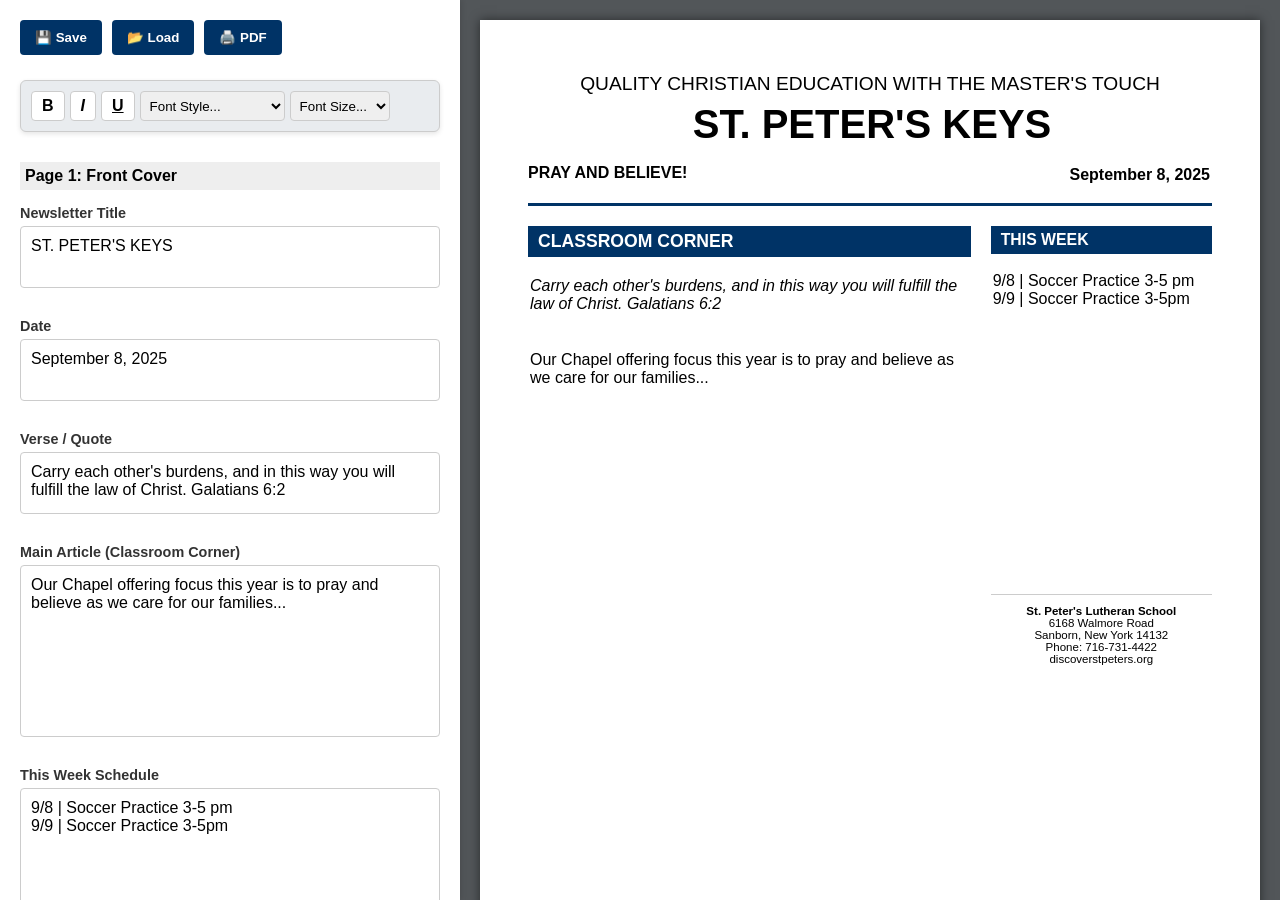
==== index.html @ 25ac0789 "Initial commit" ====
<!DOCTYPE html>
<html lang="en">
<head>
    <meta charset="UTF-8">
    <meta name="viewport" content="width=device-width, initial-scale=1.0">
    <title>St. Peter's Keys - Rich Text Editor</title>
    <style>
        :root {
            --primary-color: #003366;
            --highlight-color: rgba(255, 235, 59, 0.4);
            --bg-color: #f4f4f9;
        }
        body {
            font-family: 'Segoe UI', Tahoma, Geneva, Verdana, sans-serif;
            margin: 0;
            padding: 0;
            display: flex;
            height: 100vh;
            background-color: var(--bg-color);
        }
        
        /* Layout */
        #editor-pane {
            width: 35%;
            padding: 20px;
            background: white;
            box-shadow: 2px 0 5px rgba(0,0,0,0.1);
            overflow-y: auto;
            display: flex;
            flex-direction: column;
            gap: 15px;
            z-index: 10;
            position: relative;
        }
        #preview-pane {
            width: 65%;
            padding: 20px;
            background: #525659;
            display: flex;
            flex-direction: column;
            align-items: center;
            justify-content: space-between;
            overflow-y: auto;
        }
        #page-wrapper {
            flex-grow: 1;
            display: flex;
            align-items: center;
            justify-content: center;
            width: 100%;
            margin-bottom: 20px;
        }

        /* Editor Styles */
        .controls {
            display: flex;
            gap: 10px;
            margin-bottom: 10px;
        }
        button.btn-main {
            padding: 10px 15px;
            cursor: pointer;
            background: var(--primary-color);
            color: white;
            border: none;
            border-radius: 4px;
            font-weight: bold;
        }
        button.btn-main:hover { background: #002244; }
        
        /* Formatting Toolbar */
        #formatting-toolbar {
            display: flex;
            flex-wrap: wrap;
            gap: 5px;
            background: #e9ecef;
            padding: 10px;
            border-radius: 6px;
            box-shadow: 0 2px 5px rgba(0,0,0,0.1);
            position: sticky;
            top: 0;
            z-index: 100;
            border: 1px solid #ccc;
        }
        .format-btn {
            background: white;
            border: 1px solid #ccc;
            border-radius: 4px;
            padding: 5px 10px;
            cursor: pointer;
            font-size: 1em;
            font-weight: bold;
        }
        .format-btn:hover { background: #ddd; }
        .format-select {
            padding: 5px;
            border: 1px solid #ccc;
            border-radius: 4px;
        }

        .form-group { display: flex; flex-direction: column; gap: 5px; margin-bottom: 15px;}
        .editor-section-title { background: #eee; padding: 5px; margin-top: 15px; font-weight: bold; }
        label { font-weight: bold; font-size: 0.9em; color: #333; }
        
        /* Rich Text Input */
        .rich-input {
            padding: 10px;
            border: 1px solid #ccc;
            border-radius: 4px;
            min-height: 40px;
            background: white;
            font-family: inherit;
            overflow-y: auto;
        }
        .rich-input:focus {
            outline: 2px solid var(--primary-color);
        }

        /* Pagination Controls */
        #pagination-controls {
            display: flex;
            align-items: center;
            gap: 20px;
            background: white;
            padding: 10px 20px;
            border-radius: 8px;
            box-shadow: 0 4px 6px rgba(0,0,0,0.3);
        }
        #pagination-controls button {
            background: var(--primary-color);
            color: white;
            border: none;
            padding: 8px 12px;
            border-radius: 4px;
            cursor: pointer;
        }
        #pagination-controls span { font-weight: bold; }

        /* Preview Styles */
        .page {
            display: none;
            width: 8.5in;
            height: 11in;
            background: white;
            padding: 0.5in;
            box-shadow: 0 0 10px rgba(0,0,0,0.5);
            color: black;
            box-sizing: border-box;
            position: relative;
            overflow: hidden;
            flex-direction: column;
        }
        .page.active { display: flex; }
        
        .header {
            text-align: center;
            border-bottom: 3px solid var(--primary-color);
            padding-bottom: 10px;
            margin-bottom: 20px;
        }
        .header h1 { margin: 0; font-size: 2.5em; letter-spacing: 2px; }
        .header h2 { margin: 5px 0; font-size: 1.2em; font-weight: normal; }
        .date-row {
            display: flex;
            justify-content: space-between;
            font-weight: bold;
            margin-top: 10px;
        }
        
        .fixed-container {
            overflow: hidden;
            border: 2px solid transparent;
            transition: all 0.3s ease;
            width: 100%;
        }
        .fixed-container.highlight {
            background-color: var(--highlight-color);
            border-color: #fbc02d;
            border-radius: 4px;
        }
        .preview-text {
            white-space: pre-wrap;
            margin: 0;
            word-wrap: break-word;
        }
        
        .content-grid { display: grid; grid-template-columns: 2fr 1fr; gap: 20px; flex-grow: 1; }
        .page-2-grid { display: grid; grid-template-columns: 1fr 1fr; gap: 20px; flex-grow: 1; }
        .section-title {
            background: var(--primary-color);
            color: white;
            padding: 5px 10px;
            margin-top: 0;
            font-size: 1.1em;
            text-transform: uppercase;
        }
        .sidebar { font-size: 0.9em; }
        .contact-info { font-size: 0.8em; margin-top: 20px; text-align: center; border-top: 1px solid #ccc; padding-top: 10px;}

        /* Print CSS */
        @media print {
            body { background: white; display: block; height: auto; margin: 0; }
            #editor-pane, #pagination-controls { display: none !important; }
            #preview-pane { width: 100%; padding: 0; background: transparent; display: block; }
            #page-wrapper { display: block; margin: 0; }
            .page { 
                display: flex !important; 
                box-shadow: none; 
                margin: 0; 
                page-break-after: always; 
                width: 100%;
                height: 100vh;
            }
            .fixed-container.highlight { background-color: transparent; border-color: transparent; }
        }
    </style>
</head>
<body>

    <!-- Left Pane: Editor -->
    <div id="editor-pane">
        <div class="controls">
            <button class="btn-main" onclick="saveData()">💾 Save</button>
            <input type="file" id="load-file" style="display: none;" accept=".json" onchange="loadData(event)">
            <button class="btn-main" onclick="document.getElementById('load-file').click()">📂 Load</button>
            <button class="btn-main" onclick="window.print()">🖨️ PDF</button>
        </div>

        <!-- Formatting Toolbar -->
        <div id="formatting-toolbar">
            <button class="format-btn" onmousedown="event.preventDefault(); formatText('bold')" title="Bold"><b>B</b></button>
            <button class="format-btn" onmousedown="event.preventDefault(); formatText('italic')" title="Italic"><i>I</i></button>
            <button class="format-btn" onmousedown="event.preventDefault(); formatText('underline')" title="Underline"><u>U</u></button>
            
            <!-- Font Selection -->
            <select class="format-select" onchange="formatText('fontName', this.value); this.selectedIndex = 0;">
                <option value="" disabled selected>Font Style...</option>
                <option value="Arial">Arial</option>
                <option value="Georgia">Georgia</option>
                <option value="Courier New">Courier New</option>
                <option value="Times New Roman">Times New Roman</option>
                <option value="Verdana">Verdana</option>
                <option value="Impact">Impact</option>
                <option value="Comic Sans MS">Comic Sans MS</option>
                <option value="Trebuchet MS">Trebuchet MS</option>
            </select>

            <!-- Font Size Selection -->
            <select class="format-select" onchange="formatText('fontSize', this.value); this.selectedIndex = 0;">
                <option value="" disabled selected>Font Size...</option>
                <option value="1">Smallest</option>
                <option value="2">Small</option>
                <option value="3">Normal</option>
                <option value="4">Large</option>
                <option value="5">Larger</option>
                <option value="6">Huge</option>
                <option value="7">Maximum</option>
            </select>
        </div>

        <div class="editor-section-title">Page 1: Front Cover</div>
        <div class="form-group">
            <label>Newsletter Title</label>
            <div class="rich-input" contenteditable="true" id="input-title" data-target="preview-title">ST. PETER'S KEYS</div>
        </div>
        <div class="form-group">
            <label>Date</label>
            <div class="rich-input" contenteditable="true" id="input-date" data-target="preview-date">September 8, 2025</div>
        </div>
        <div class="form-group">
            <label>Verse / Quote</label>
            <div class="rich-input" contenteditable="true" id="input-verse" data-target="preview-verse">Carry each other's burdens, and in this way you will fulfill the law of Christ. Galatians 6:2</div>
        </div>
        <div class="form-group">
            <label>Main Article (Classroom Corner)</label>
            <div class="rich-input" contenteditable="true" id="input-main" data-target="preview-main" style="min-height: 150px;">Our Chapel offering focus this year is to pray and believe as we care for our families...</div>
        </div>
        <div class="form-group">
            <label>This Week Schedule</label>
            <div class="rich-input" contenteditable="true" id="input-schedule" data-target="preview-schedule" style="min-height: 120px;">9/8 | Soccer Practice 3-5 pm<br>9/9 | Soccer Practice 3-5pm</div>
        </div>

        <div class="editor-section-title">Page 2: Announcements & Reminders</div>
        <div class="form-group">
            <label>General Announcements</label>
            <div class="rich-input" contenteditable="true" id="input-announcements" data-target="preview-announcements" style="min-height: 120px;">CANDY BAR SALE<br>Our candy bar sale will begin in a few weeks...</div>
        </div>
        <div class="form-group">
            <label>Safety & Lunch Reminders</label>
            <div class="rich-input" contenteditable="true" id="input-safety" data-target="preview-safety" style="min-height: 120px;">SAFETY REMINDERS<br>In an effort to make sure everyone is safe...</div>
        </div>
        <div class="form-group">
            <label>Lunch Forms / Orders</label>
            <div class="rich-input" contenteditable="true" id="input-forms" data-target="preview-forms" style="min-height: 120px;">PIZZA LUNCH PREORDER<br>Due Tuesday, 9/9...</div>
        </div>

        <div class="editor-section-title">Page 3: Calendar Notes</div>
        <div class="form-group">
            <label>Calendar / Upcoming Events</label>
            <div class="rich-input" contenteditable="true" id="input-calendar" data-target="preview-calendar" style="min-height: 150px;">SEPTEMBER 2025<br>9/14 - Back to School Sunday<br>9/15 - First Day of School</div>
        </div>
    </div>

    <!-- Right Pane: Live Preview -->
    <div id="preview-pane">
        <div id="page-wrapper">
            
            <!-- PAGE 1 -->
            <div class="page active" id="page-1">
                <div class="header">
                    <h2>QUALITY CHRISTIAN EDUCATION WITH THE MASTER'S TOUCH</h2>
                    <div class="fixed-container" style="height: 50px;" id="container-title">
                        <div id="preview-title" class="preview-text" style="font-weight:bold;"></div>
                    </div>
                    <div class="date-row">
                        <span>PRAY AND BELIEVE!</span>
                        <div class="fixed-container" style="height: 25px; width: auto;" id="container-date">
                            <div id="preview-date" class="preview-text"></div>
                        </div>
                    </div>
                </div>
                <div class="content-grid">
                    <div class="main-content">
                        <h3 class="section-title">Classroom Corner</h3>
                        <div class="fixed-container" style="height: 60px; margin-bottom: 10px;" id="container-verse">
                            <div id="preview-verse" class="preview-text" style="font-style: italic;"></div>
                        </div>
                        <div class="fixed-container" style="height: 550px;" id="container-main">
                            <div id="preview-main" class="preview-text"></div>
                        </div>
                    </div>
                    <div class="sidebar">
                        <h3 class="section-title">This Week</h3>
                        <div class="fixed-container" style="height: 300px;" id="container-schedule">
                            <div id="preview-schedule" class="preview-text"></div>
                        </div>
                        <div class="contact-info">
                            <strong>St. Peter's Lutheran School</strong><br>6168 Walmore Road<br>Sanborn, New York 14132<br>Phone: 716-731-4422<br>discoverstpeters.org
                        </div>
                    </div>
                </div>
            </div>

            <!-- PAGE 2 -->
            <div class="page" id="page-2">
                <div class="page-2-grid">
                    <div class="col-1">
                        <h3 class="section-title">Announcements</h3>
                        <div class="fixed-container" style="height: 400px; margin-bottom: 20px;" id="container-announcements">
                            <div id="preview-announcements" class="preview-text"></div>
                        </div>
                        <h3 class="section-title">Safety & Lunch Info</h3>
                        <div class="fixed-container" style="height: 400px;" id="container-safety">
                            <div id="preview-safety" class="preview-text"></div>
                        </div>
                    </div>
                    <div class="col-2">
                        <h3 class="section-title">Forms & Sign-ups</h3>
                        <div class="fixed-container" style="height: 800px;" id="container-forms">
                            <div id="preview-forms" class="preview-text"></div>
                        </div>
                    </div>
                </div>
            </div>

            <!-- PAGE 3 -->
            <div class="page" id="page-3">
                <h3 class="section-title" style="text-align: center;">Monthly Calendar / Upcoming</h3>
                <div class="fixed-container" style="height: 850px; border: 1px solid #ccc; padding: 10px;" id="container-calendar">
                    <div id="preview-calendar" class="preview-text"></div>
                </div>
            </div>
        </div>

        <!-- Pagination Controls -->
        <div id="pagination-controls">
            <button onclick="changePage(-1)">&#8592; Previous</button>
            <span id="page-indicator">Page 1 of 3</span>
            <button onclick="changePage(1)">Next &#8594;</button>
        </div>

    </div>

    <script>
        const inputs = document.querySelectorAll('.rich-input');
        let currentPage = 1;
        const totalPages = 3;

        // --- Formatting & WYSIWYG ---
        function formatText(command, value = null) {
            document.execCommand(command, false, value);
            
            const activeElement = document.activeElement;
            if (activeElement && activeElement.classList.contains('rich-input')) {
                activeElement.dispatchEvent(new Event('input'));
            }
        }

        // --- Pagination ---
        function updatePagination() {
            document.querySelectorAll('.page').forEach(p => p.classList.remove('active'));
            document.getElementById(`page-${currentPage}`).classList.add('active');
            document.getElementById('page-indicator').textContent = `Page ${currentPage} of ${totalPages}`;
        }
        function changePage(delta) {
            currentPage += delta;
            if (currentPage < 1) currentPage = 1;
            if (currentPage > totalPages) currentPage = totalPages;
            updatePagination();
        }
        
        // --- Auto-scale function ---
        function autoScale(textElement, containerElement) {
            const page = containerElement.closest('.page');
            const wasHidden = !page.classList.contains('active');
            
            if (wasHidden) {
                page.style.display = 'flex';
                page.style.position = 'absolute';
                page.style.visibility = 'hidden';
            }

            let fontSize = 16; 
            if (textElement.id === 'preview-title') fontSize = 40; 
            
            textElement.style.fontSize = fontSize + 'px';
            
            while (textElement.scrollHeight > containerElement.clientHeight && fontSize > 8) {
                fontSize -= 0.5;
                textElement.style.fontSize = fontSize + 'px';
            }

            if (wasHidden) {
                page.style.display = '';
                page.style.position = '';
                page.style.visibility = '';
            }
        }

        // --- Event Listeners for Editor ---
        inputs.forEach(input => {
            const targetId = input.getAttribute('data-target');
            const targetElement = document.getElementById(targetId);
            const containerElement = document.getElementById(targetId.replace('preview-', 'container-'));

            targetElement.innerHTML = input.innerHTML;
            setTimeout(() => autoScale(targetElement, containerElement), 50);

            input.addEventListener('input', (e) => {
                targetElement.innerHTML = e.target.innerHTML;
                autoScale(targetElement, containerElement);
            });

            input.addEventListener('focus', () => {
                const parentPage = containerElement.closest('.page');
                if (parentPage) {
                    currentPage = parseInt(parentPage.id.split('-')[1]);
                    updatePagination();
                }
                containerElement.classList.add('highlight');
                setTimeout(() => {
                    containerElement.scrollIntoView({ behavior: 'smooth', block: 'center' });
                }, 50);
            });

            input.addEventListener('blur', () => {
                containerElement.classList.remove('highlight');
            });
        });

        // --- Save / Load Data ---
        function saveData() {
            const data = {};
            inputs.forEach(input => data[input.id] = input.innerHTML);
            const blob = new Blob([JSON.stringify(data, null, 2)], { type: 'application/json' });
            const url = URL.createObjectURL(blob);
            const a = document.createElement('a');
            a.href = url;
            a.download = `keys_newsletter_${new Date().toISOString().split('T')[0]}.json`;
            document.body.appendChild(a);
            a.click();
            document.body.removeChild(a);
            URL.revokeObjectURL(url);
        }

        function loadData(event) {
            const file = event.target.files[0];
            if (!file) return;
            const reader = new FileReader();
            reader.onload = function(e) {
                try {
                    const data = JSON.parse(e.target.result);
                    inputs.forEach(input => {
                        if (data[input.id] !== undefined) {
                            input.innerHTML = data[input.id]; 
                            input.dispatchEvent(new Event('input')); 
                        }
                    });
                } catch (error) {
                    alert("Error reading file.");
                }
            };
            reader.readAsText(file);
            event.target.value = ''; 
        }

        window.addEventListener('resize', () => {
            inputs.forEach(input => {
                const targetId = input.getAttribute('data-target');
                const targetElement = document.getElementById(targetId);
                const containerElement = document.getElementById(targetId.replace('preview-', 'container-'));
                autoScale(targetElement, containerElement);
            });
        });
    </script>
</body>
</html>
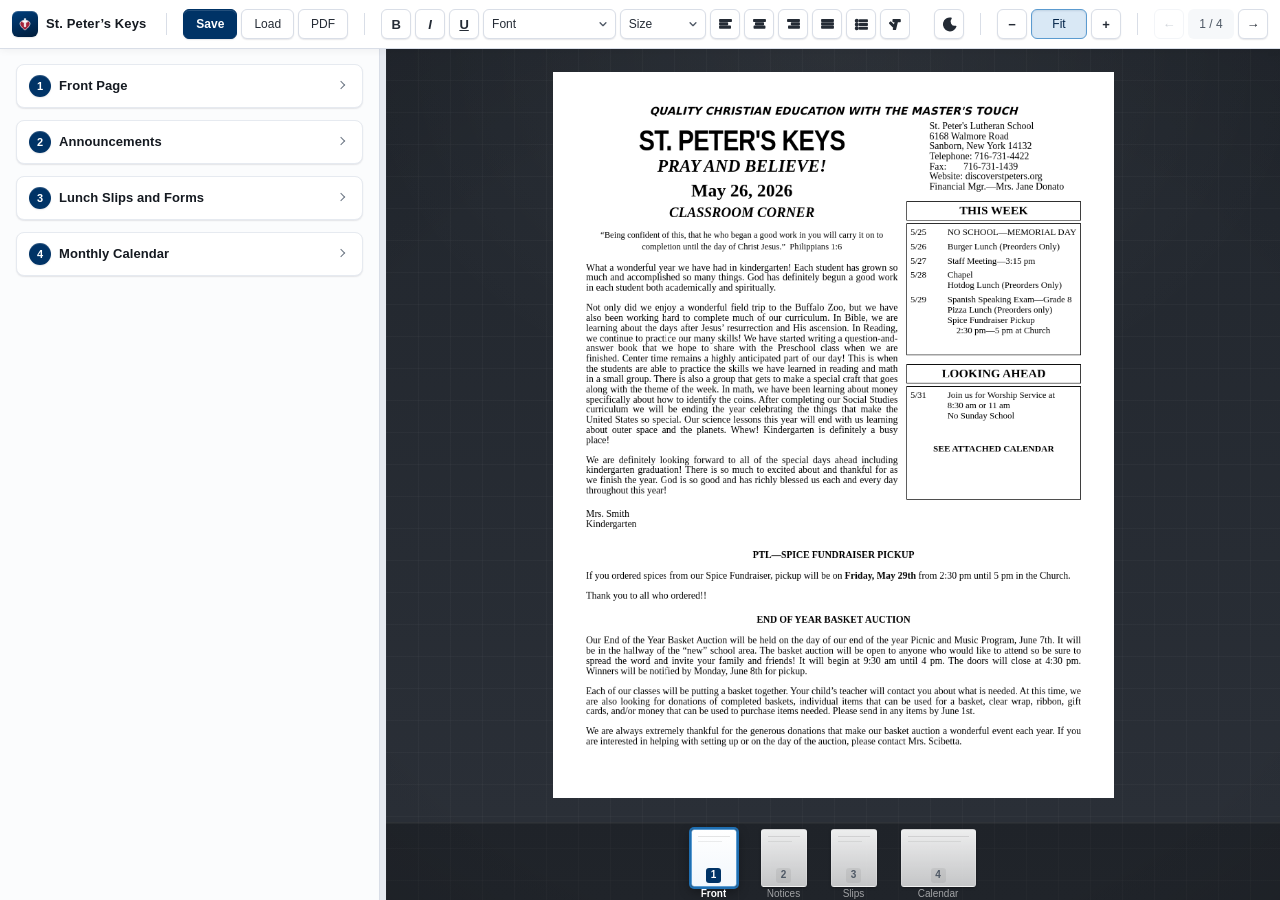
==== commit d75d35b8: "Refactor newsletter editor layout and styles Updated the HTML structure and styles for the newslette" ====
--- a/index.html
+++ b/index.html
@@ -1,517 +1,210 @@
 <!DOCTYPE html>
 <html lang="en">
 <head>
-    <meta charset="UTF-8">
-    <meta name="viewport" content="width=device-width, initial-scale=1.0">
-    <title>St. Peter's Keys - Rich Text Editor</title>
-    <style>
-        :root {
-            --primary-color: #003366;
-            --highlight-color: rgba(255, 235, 59, 0.4);
-            --bg-color: #f4f4f9;
-        }
-        body {
-            font-family: 'Segoe UI', Tahoma, Geneva, Verdana, sans-serif;
-            margin: 0;
-            padding: 0;
-            display: flex;
-            height: 100vh;
-            background-color: var(--bg-color);
-        }
-        
-        /* Layout */
-        #editor-pane {
-            width: 35%;
-            padding: 20px;
-            background: white;
-            box-shadow: 2px 0 5px rgba(0,0,0,0.1);
-            overflow-y: auto;
-            display: flex;
-            flex-direction: column;
-            gap: 15px;
-            z-index: 10;
-            position: relative;
-        }
-        #preview-pane {
-            width: 65%;
-            padding: 20px;
-            background: #525659;
-            display: flex;
-            flex-direction: column;
-            align-items: center;
-            justify-content: space-between;
-            overflow-y: auto;
-        }
-        #page-wrapper {
-            flex-grow: 1;
-            display: flex;
-            align-items: center;
-            justify-content: center;
-            width: 100%;
-            margin-bottom: 20px;
-        }
-
-        /* Editor Styles */
-        .controls {
-            display: flex;
-            gap: 10px;
-            margin-bottom: 10px;
-        }
-        button.btn-main {
-            padding: 10px 15px;
-            cursor: pointer;
-            background: var(--primary-color);
-            color: white;
-            border: none;
-            border-radius: 4px;
-            font-weight: bold;
-        }
-        button.btn-main:hover { background: #002244; }
-        
-        /* Formatting Toolbar */
-        #formatting-toolbar {
-            display: flex;
-            flex-wrap: wrap;
-            gap: 5px;
-            background: #e9ecef;
-            padding: 10px;
-            border-radius: 6px;
-            box-shadow: 0 2px 5px rgba(0,0,0,0.1);
-            position: sticky;
-            top: 0;
-            z-index: 100;
-            border: 1px solid #ccc;
-        }
-        .format-btn {
-            background: white;
-            border: 1px solid #ccc;
-            border-radius: 4px;
-            padding: 5px 10px;
-            cursor: pointer;
-            font-size: 1em;
-            font-weight: bold;
-        }
-        .format-btn:hover { background: #ddd; }
-        .format-select {
-            padding: 5px;
-            border: 1px solid #ccc;
-            border-radius: 4px;
-        }
-
-        .form-group { display: flex; flex-direction: column; gap: 5px; margin-bottom: 15px;}
-        .editor-section-title { background: #eee; padding: 5px; margin-top: 15px; font-weight: bold; }
-        label { font-weight: bold; font-size: 0.9em; color: #333; }
-        
-        /* Rich Text Input */
-        .rich-input {
-            padding: 10px;
-            border: 1px solid #ccc;
-            border-radius: 4px;
-            min-height: 40px;
-            background: white;
-            font-family: inherit;
-            overflow-y: auto;
-        }
-        .rich-input:focus {
-            outline: 2px solid var(--primary-color);
-        }
-
-        /* Pagination Controls */
-        #pagination-controls {
-            display: flex;
-            align-items: center;
-            gap: 20px;
-            background: white;
-            padding: 10px 20px;
-            border-radius: 8px;
-            box-shadow: 0 4px 6px rgba(0,0,0,0.3);
-        }
-        #pagination-controls button {
-            background: var(--primary-color);
-            color: white;
-            border: none;
-            padding: 8px 12px;
-            border-radius: 4px;
-            cursor: pointer;
-        }
-        #pagination-controls span { font-weight: bold; }
-
-        /* Preview Styles */
-        .page {
-            display: none;
-            width: 8.5in;
-            height: 11in;
-            background: white;
-            padding: 0.5in;
-            box-shadow: 0 0 10px rgba(0,0,0,0.5);
-            color: black;
-            box-sizing: border-box;
-            position: relative;
-            overflow: hidden;
-            flex-direction: column;
-        }
-        .page.active { display: flex; }
-        
-        .header {
-            text-align: center;
-            border-bottom: 3px solid var(--primary-color);
-            padding-bottom: 10px;
-            margin-bottom: 20px;
-        }
-        .header h1 { margin: 0; font-size: 2.5em; letter-spacing: 2px; }
-        .header h2 { margin: 5px 0; font-size: 1.2em; font-weight: normal; }
-        .date-row {
-            display: flex;
-            justify-content: space-between;
-            font-weight: bold;
-            margin-top: 10px;
-        }
-        
-        .fixed-container {
-            overflow: hidden;
-            border: 2px solid transparent;
-            transition: all 0.3s ease;
-            width: 100%;
-        }
-        .fixed-container.highlight {
-            background-color: var(--highlight-color);
-            border-color: #fbc02d;
-            border-radius: 4px;
-        }
-        .preview-text {
-            white-space: pre-wrap;
-            margin: 0;
-            word-wrap: break-word;
-        }
-        
-        .content-grid { display: grid; grid-template-columns: 2fr 1fr; gap: 20px; flex-grow: 1; }
-        .page-2-grid { display: grid; grid-template-columns: 1fr 1fr; gap: 20px; flex-grow: 1; }
-        .section-title {
-            background: var(--primary-color);
-            color: white;
-            padding: 5px 10px;
-            margin-top: 0;
-            font-size: 1.1em;
-            text-transform: uppercase;
-        }
-        .sidebar { font-size: 0.9em; }
-        .contact-info { font-size: 0.8em; margin-top: 20px; text-align: center; border-top: 1px solid #ccc; padding-top: 10px;}
-
-        /* Print CSS */
-        @media print {
-            body { background: white; display: block; height: auto; margin: 0; }
-            #editor-pane, #pagination-controls { display: none !important; }
-            #preview-pane { width: 100%; padding: 0; background: transparent; display: block; }
-            #page-wrapper { display: block; margin: 0; }
-            .page { 
-                display: flex !important; 
-                box-shadow: none; 
-                margin: 0; 
-                page-break-after: always; 
-                width: 100%;
-                height: 100vh;
-            }
-            .fixed-container.highlight { background-color: transparent; border-color: transparent; }
-        }
-    </style>
+<meta charset="UTF-8">
+<meta name="viewport" content="width=device-width, initial-scale=1.0">
+<title>St. Peter's Keys &mdash; Newsletter Studio</title>
+
+<!-- Theme bootstrap. Must run BEFORE the stylesheets so the first painted
+     frame already carries the right palette; deferring this to app.js would
+     show a flash of light chrome on a dark setup. Kept tiny and defensive:
+     private-mode Safari throws on localStorage, and a failure here must never
+     stop the app from loading. -->
+<script>
+  (function () {
+    try {
+      var saved = localStorage.getItem('stpeters.keys.theme');
+      var theme = (saved === 'light' || saved === 'dark') ? saved
+        : (window.matchMedia &&
+           window.matchMedia('(prefers-color-scheme: dark)').matches
+             ? 'dark' : 'light');
+      document.documentElement.setAttribute('data-theme', theme);
+    } catch (e) {
+      document.documentElement.setAttribute('data-theme', 'light');
+    }
+  })();
+</script>
+
+<link rel="stylesheet" href="assets/css/app.css">
+<link rel="stylesheet" href="assets/css/paper.css">
+<link rel="stylesheet" href="assets/css/print.css" media="print">
 </head>
 <body>
 
-    <!-- Left Pane: Editor -->
-    <div id="editor-pane">
-        <div class="controls">
-            <button class="btn-main" onclick="saveData()">💾 Save</button>
-            <input type="file" id="load-file" style="display: none;" accept=".json" onchange="loadData(event)">
-            <button class="btn-main" onclick="document.getElementById('load-file').click()">📂 Load</button>
-            <button class="btn-main" onclick="window.print()">🖨️ PDF</button>
+<div id="app">
+
+  <!-- ===================================================================
+       Toolbar — one floating bar holding document actions, text formatting,
+       zoom and page navigation.
+       =================================================================== -->
+  <header id="toolbar" role="toolbar" aria-label="Newsletter tools">
+
+    <div class="tb-group tb-brand">
+      <span class="tb-logo" aria-hidden="true">
+        <svg viewBox="0 0 24 24" width="22" height="22">
+          <path d="M12 21s-7.5-4.7-7.5-10A4.5 4.5 0 0 1 12 8.4a4.5 4.5 0 0 1 7.5 2.6c0 5.3-7.5 10-7.5 10Z" fill="#a4243b"/>
+          <path d="M11 4h2v3.2h2.4v2H13V16h-2V9.2H8.6v-2H11V4Z" fill="#fff"/>
+        </svg>
+      </span>
+      <span class="tb-title">St. Peter&rsquo;s Keys</span>
+    </div>
+
+    <div class="tb-sep"></div>
+
+    <div class="tb-group">
+      <button type="button" class="tb-btn tb-btn--primary" data-act="save"
+              title="Save newsletter to a file (Ctrl/Cmd+S)">Save</button>
+      <button type="button" class="tb-btn" data-act="load"
+              title="Load a saved newsletter">Load</button>
+      <button type="button" class="tb-btn" data-act="pdf"
+              title="Print or export to PDF (Ctrl/Cmd+P)">PDF</button>
+      <input type="file" id="load-input" accept=".json,application/json" hidden>
+    </div>
+
+    <div class="tb-sep"></div>
+
+    <div class="tb-group" id="format-group" aria-label="Text formatting">
+      <button type="button" class="tb-btn tb-btn--icon" data-fmt="bold"
+              title="Bold (Ctrl/Cmd+B)"><b>B</b></button>
+      <button type="button" class="tb-btn tb-btn--icon" data-fmt="italic"
+              title="Italic (Ctrl/Cmd+I)"><i>I</i></button>
+      <button type="button" class="tb-btn tb-btn--icon" data-fmt="underline"
+              title="Underline (Ctrl/Cmd+U)"><u>U</u></button>
+
+      <select class="tb-select" data-fmt="fontName" aria-label="Font">
+        <option value="">Font</option>
+        <option value="Times New Roman">Times New Roman</option>
+        <option value="Georgia">Georgia</option>
+        <option value="Arial">Arial</option>
+        <option value="Verdana">Verdana</option>
+        <option value="Trebuchet MS">Trebuchet MS</option>
+        <option value="Tahoma">Tahoma</option>
+        <option value="Comic Sans MS">Comic Sans MS</option>
+        <option value="Courier New">Courier New</option>
+        <option value="Impact">Impact</option>
+      </select>
+
+      <select class="tb-select" data-fmt="fontSize" aria-label="Text size">
+        <option value="">Size</option>
+        <option value="1">Smallest</option>
+        <option value="2">Small</option>
+        <option value="3">Normal</option>
+        <option value="4">Large</option>
+        <option value="5">Larger</option>
+        <option value="6">Huge</option>
+        <option value="7">Maximum</option>
+      </select>
+
+      <button type="button" class="tb-btn tb-btn--icon" data-fmt="justifyLeft"
+              title="Align left" aria-label="Align left">
+        <svg viewBox="0 0 16 16" width="15" height="15" aria-hidden="true"><g fill="currentColor"><rect x="2" y="3" width="12" height="1.6"/><rect x="2" y="6.5" width="8" height="1.6"/><rect x="2" y="10" width="11" height="1.6"/></g></svg>
+      </button>
+      <button type="button" class="tb-btn tb-btn--icon" data-fmt="justifyCenter"
+              title="Align centre" aria-label="Align centre">
+        <svg viewBox="0 0 16 16" width="15" height="15" aria-hidden="true"><g fill="currentColor"><rect x="2" y="3" width="12" height="1.6"/><rect x="4" y="6.5" width="8" height="1.6"/><rect x="2.5" y="10" width="11" height="1.6"/></g></svg>
+      </button>
+      <button type="button" class="tb-btn tb-btn--icon" data-fmt="justifyRight"
+              title="Align right" aria-label="Align right">
+        <svg viewBox="0 0 16 16" width="15" height="15" aria-hidden="true"><g fill="currentColor"><rect x="2" y="3" width="12" height="1.6"/><rect x="6" y="6.5" width="8" height="1.6"/><rect x="3" y="10" width="11" height="1.6"/></g></svg>
+      </button>
+      <button type="button" class="tb-btn tb-btn--icon" data-fmt="justifyFull"
+              title="Justify" aria-label="Justify">
+        <svg viewBox="0 0 16 16" width="15" height="15" aria-hidden="true"><g fill="currentColor"><rect x="2" y="3" width="12" height="1.6"/><rect x="2" y="6.5" width="12" height="1.6"/><rect x="2" y="10" width="12" height="1.6"/></g></svg>
+      </button>
+
+      <button type="button" class="tb-btn tb-btn--icon" data-fmt="insertUnorderedList"
+              title="Bulleted list" aria-label="Bulleted list">
+        <svg viewBox="0 0 16 16" width="15" height="15" aria-hidden="true"><g fill="currentColor"><circle cx="3" cy="4" r="1.3"/><circle cx="3" cy="8" r="1.3"/><circle cx="3" cy="12" r="1.3"/><rect x="6" y="3.2" width="8" height="1.5"/><rect x="6" y="7.2" width="8" height="1.5"/><rect x="6" y="11.2" width="8" height="1.5"/></g></svg>
+      </button>
+      <button type="button" class="tb-btn tb-btn--icon" data-fmt="removeFormat"
+              title="Clear formatting" aria-label="Clear formatting">
+        <svg viewBox="0 0 16 16" width="15" height="15" aria-hidden="true"><g fill="currentColor"><path d="M5.6 3h7.2v1.7H9.9L7.8 13H5.9l2.1-8.3H5.6V3Z"/><rect x="1.6" y="7.2" width="5.2" height="1.4" transform="rotate(45 4.2 7.9)"/></g></svg>
+      </button>
+    </div>
+
+    <div class="tb-spacer"></div>
+
+    <div class="tb-group">
+      <!-- Deliberately NOT aria-pressed: the label already names the action
+           ("Switch to dark theme"), so a pressed state would both contradict
+           it for screen readers and render the button permanently highlighted. -->
+      <button type="button" class="tb-btn tb-btn--icon tb-btn--theme"
+              data-act="theme"
+              title="Switch to dark theme" aria-label="Switch to dark theme">
+        <svg class="tb-ico-moon" viewBox="0 0 16 16" width="15" height="15" aria-hidden="true">
+          <path fill="currentColor" d="M9.6 1.4a6.6 6.6 0 1 0 5 8.8 5.4 5.4 0 0 1-5-8.8Z"/>
+        </svg>
+        <svg class="tb-ico-sun" viewBox="0 0 16 16" width="15" height="15" aria-hidden="true">
+          <g fill="currentColor">
+            <circle cx="8" cy="8" r="3.1"/>
+            <path d="M8 .8v2.1M8 13.1v2.1M.8 8h2.1M13.1 8h2.1M2.9 2.9l1.5 1.5M11.6 11.6l1.5 1.5M13.1 2.9l-1.5 1.5M4.4 11.6l-1.5 1.5"
+                  stroke="currentColor" stroke-width="1.4" stroke-linecap="round"/>
+          </g>
+        </svg>
+      </button>
+    </div>
+
+    <div class="tb-sep"></div>
+
+    <div class="tb-group" id="zoom-group" aria-label="Zoom">
+      <button type="button" class="tb-btn tb-btn--icon" data-act="zoom-out"
+              title="Zoom out">&minus;</button>
+      <button type="button" class="tb-btn tb-btn--quiet" data-act="zoom-fit"
+              title="Fit the whole page in view"><span id="zoom-label">Fit</span></button>
+      <button type="button" class="tb-btn tb-btn--icon" data-act="zoom-in"
+              title="Zoom in">+</button>
+    </div>
+
+    <div class="tb-sep"></div>
+
+    <div class="tb-group" id="pager" aria-label="Pages">
+      <button type="button" class="tb-btn tb-btn--icon" data-act="prev"
+              title="Previous page (Alt+Left)">&larr;</button>
+      <span class="tb-pageinfo" id="page-indicator">1 / 4</span>
+      <button type="button" class="tb-btn tb-btn--icon" data-act="next"
+              title="Next page (Alt+Right)">&rarr;</button>
+    </div>
+  </header>
+
+  <!-- =================================================================== -->
+  <main id="workspace">
+
+    <aside id="editor-pane" aria-label="Newsletter content">
+      <div id="editor-scroll"><!-- built by editor.js --></div>
+    </aside>
+
+    <div id="rail-resizer" role="separator" aria-orientation="vertical"
+         tabindex="0" aria-label="Resize the editor panel"></div>
+
+    <section id="preview-pane" aria-label="Preview">
+      <div id="stage-viewport">
+        <div id="stage-sizer">
+          <div id="page-stage"><!-- .paper pages built by render.js --></div>
         </div>
-
-        <!-- Formatting Toolbar -->
-        <div id="formatting-toolbar">
-            <button class="format-btn" onmousedown="event.preventDefault(); formatText('bold')" title="Bold"><b>B</b></button>
-            <button class="format-btn" onmousedown="event.preventDefault(); formatText('italic')" title="Italic"><i>I</i></button>
-            <button class="format-btn" onmousedown="event.preventDefault(); formatText('underline')" title="Underline"><u>U</u></button>
-            
-            <!-- Font Selection -->
-            <select class="format-select" onchange="formatText('fontName', this.value); this.selectedIndex = 0;">
-                <option value="" disabled selected>Font Style...</option>
-                <option value="Arial">Arial</option>
-                <option value="Georgia">Georgia</option>
-                <option value="Courier New">Courier New</option>
-                <option value="Times New Roman">Times New Roman</option>
-                <option value="Verdana">Verdana</option>
-                <option value="Impact">Impact</option>
-                <option value="Comic Sans MS">Comic Sans MS</option>
-                <option value="Trebuchet MS">Trebuchet MS</option>
-            </select>
-
-            <!-- Font Size Selection -->
-            <select class="format-select" onchange="formatText('fontSize', this.value); this.selectedIndex = 0;">
-                <option value="" disabled selected>Font Size...</option>
-                <option value="1">Smallest</option>
-                <option value="2">Small</option>
-                <option value="3">Normal</option>
-                <option value="4">Large</option>
-                <option value="5">Larger</option>
-                <option value="6">Huge</option>
-                <option value="7">Maximum</option>
-            </select>
-        </div>
-
-        <div class="editor-section-title">Page 1: Front Cover</div>
-        <div class="form-group">
-            <label>Newsletter Title</label>
-            <div class="rich-input" contenteditable="true" id="input-title" data-target="preview-title">ST. PETER'S KEYS</div>
-        </div>
-        <div class="form-group">
-            <label>Date</label>
-            <div class="rich-input" contenteditable="true" id="input-date" data-target="preview-date">September 8, 2025</div>
-        </div>
-        <div class="form-group">
-            <label>Verse / Quote</label>
-            <div class="rich-input" contenteditable="true" id="input-verse" data-target="preview-verse">Carry each other's burdens, and in this way you will fulfill the law of Christ. Galatians 6:2</div>
-        </div>
-        <div class="form-group">
-            <label>Main Article (Classroom Corner)</label>
-            <div class="rich-input" contenteditable="true" id="input-main" data-target="preview-main" style="min-height: 150px;">Our Chapel offering focus this year is to pray and believe as we care for our families...</div>
-        </div>
-        <div class="form-group">
-            <label>This Week Schedule</label>
-            <div class="rich-input" contenteditable="true" id="input-schedule" data-target="preview-schedule" style="min-height: 120px;">9/8 | Soccer Practice 3-5 pm<br>9/9 | Soccer Practice 3-5pm</div>
-        </div>
-
-        <div class="editor-section-title">Page 2: Announcements & Reminders</div>
-        <div class="form-group">
-            <label>General Announcements</label>
-            <div class="rich-input" contenteditable="true" id="input-announcements" data-target="preview-announcements" style="min-height: 120px;">CANDY BAR SALE<br>Our candy bar sale will begin in a few weeks...</div>
-        </div>
-        <div class="form-group">
-            <label>Safety & Lunch Reminders</label>
-            <div class="rich-input" contenteditable="true" id="input-safety" data-target="preview-safety" style="min-height: 120px;">SAFETY REMINDERS<br>In an effort to make sure everyone is safe...</div>
-        </div>
-        <div class="form-group">
-            <label>Lunch Forms / Orders</label>
-            <div class="rich-input" contenteditable="true" id="input-forms" data-target="preview-forms" style="min-height: 120px;">PIZZA LUNCH PREORDER<br>Due Tuesday, 9/9...</div>
-        </div>
-
-        <div class="editor-section-title">Page 3: Calendar Notes</div>
-        <div class="form-group">
-            <label>Calendar / Upcoming Events</label>
-            <div class="rich-input" contenteditable="true" id="input-calendar" data-target="preview-calendar" style="min-height: 150px;">SEPTEMBER 2025<br>9/14 - Back to School Sunday<br>9/15 - First Day of School</div>
-        </div>
-    </div>
-
-    <!-- Right Pane: Live Preview -->
-    <div id="preview-pane">
-        <div id="page-wrapper">
-            
-            <!-- PAGE 1 -->
-            <div class="page active" id="page-1">
-                <div class="header">
-                    <h2>QUALITY CHRISTIAN EDUCATION WITH THE MASTER'S TOUCH</h2>
-                    <div class="fixed-container" style="height: 50px;" id="container-title">
-                        <div id="preview-title" class="preview-text" style="font-weight:bold;"></div>
-                    </div>
-                    <div class="date-row">
-                        <span>PRAY AND BELIEVE!</span>
-                        <div class="fixed-container" style="height: 25px; width: auto;" id="container-date">
-                            <div id="preview-date" class="preview-text"></div>
-                        </div>
-                    </div>
-                </div>
-                <div class="content-grid">
-                    <div class="main-content">
-                        <h3 class="section-title">Classroom Corner</h3>
-                        <div class="fixed-container" style="height: 60px; margin-bottom: 10px;" id="container-verse">
-                            <div id="preview-verse" class="preview-text" style="font-style: italic;"></div>
-                        </div>
-                        <div class="fixed-container" style="height: 550px;" id="container-main">
-                            <div id="preview-main" class="preview-text"></div>
-                        </div>
-                    </div>
-                    <div class="sidebar">
-                        <h3 class="section-title">This Week</h3>
-                        <div class="fixed-container" style="height: 300px;" id="container-schedule">
-                            <div id="preview-schedule" class="preview-text"></div>
-                        </div>
-                        <div class="contact-info">
-                            <strong>St. Peter's Lutheran School</strong><br>6168 Walmore Road<br>Sanborn, New York 14132<br>Phone: 716-731-4422<br>discoverstpeters.org
-                        </div>
-                    </div>
-                </div>
-            </div>
-
-            <!-- PAGE 2 -->
-            <div class="page" id="page-2">
-                <div class="page-2-grid">
-                    <div class="col-1">
-                        <h3 class="section-title">Announcements</h3>
-                        <div class="fixed-container" style="height: 400px; margin-bottom: 20px;" id="container-announcements">
-                            <div id="preview-announcements" class="preview-text"></div>
-                        </div>
-                        <h3 class="section-title">Safety & Lunch Info</h3>
-                        <div class="fixed-container" style="height: 400px;" id="container-safety">
-                            <div id="preview-safety" class="preview-text"></div>
-                        </div>
-                    </div>
-                    <div class="col-2">
-                        <h3 class="section-title">Forms & Sign-ups</h3>
-                        <div class="fixed-container" style="height: 800px;" id="container-forms">
-                            <div id="preview-forms" class="preview-text"></div>
-                        </div>
-                    </div>
-                </div>
-            </div>
-
-            <!-- PAGE 3 -->
-            <div class="page" id="page-3">
-                <h3 class="section-title" style="text-align: center;">Monthly Calendar / Upcoming</h3>
-                <div class="fixed-container" style="height: 850px; border: 1px solid #ccc; padding: 10px;" id="container-calendar">
-                    <div id="preview-calendar" class="preview-text"></div>
-                </div>
-            </div>
-        </div>
-
-        <!-- Pagination Controls -->
-        <div id="pagination-controls">
-            <button onclick="changePage(-1)">&#8592; Previous</button>
-            <span id="page-indicator">Page 1 of 3</span>
-            <button onclick="changePage(1)">Next &#8594;</button>
-        </div>
-
-    </div>
-
-    <script>
-        const inputs = document.querySelectorAll('.rich-input');
-        let currentPage = 1;
-        const totalPages = 3;
-
-        // --- Formatting & WYSIWYG ---
-        function formatText(command, value = null) {
-            document.execCommand(command, false, value);
-            
-            const activeElement = document.activeElement;
-            if (activeElement && activeElement.classList.contains('rich-input')) {
-                activeElement.dispatchEvent(new Event('input'));
-            }
-        }
-
-        // --- Pagination ---
-        function updatePagination() {
-            document.querySelectorAll('.page').forEach(p => p.classList.remove('active'));
-            document.getElementById(`page-${currentPage}`).classList.add('active');
-            document.getElementById('page-indicator').textContent = `Page ${currentPage} of ${totalPages}`;
-        }
-        function changePage(delta) {
-            currentPage += delta;
-            if (currentPage < 1) currentPage = 1;
-            if (currentPage > totalPages) currentPage = totalPages;
-            updatePagination();
-        }
-        
-        // --- Auto-scale function ---
-        function autoScale(textElement, containerElement) {
-            const page = containerElement.closest('.page');
-            const wasHidden = !page.classList.contains('active');
-            
-            if (wasHidden) {
-                page.style.display = 'flex';
-                page.style.position = 'absolute';
-                page.style.visibility = 'hidden';
-            }
-
-            let fontSize = 16; 
-            if (textElement.id === 'preview-title') fontSize = 40; 
-            
-            textElement.style.fontSize = fontSize + 'px';
-            
-            while (textElement.scrollHeight > containerElement.clientHeight && fontSize > 8) {
-                fontSize -= 0.5;
-                textElement.style.fontSize = fontSize + 'px';
-            }
-
-            if (wasHidden) {
-                page.style.display = '';
-                page.style.position = '';
-                page.style.visibility = '';
-            }
-        }
-
-        // --- Event Listeners for Editor ---
-        inputs.forEach(input => {
-            const targetId = input.getAttribute('data-target');
-            const targetElement = document.getElementById(targetId);
-            const containerElement = document.getElementById(targetId.replace('preview-', 'container-'));
-
-            targetElement.innerHTML = input.innerHTML;
-            setTimeout(() => autoScale(targetElement, containerElement), 50);
-
-            input.addEventListener('input', (e) => {
-                targetElement.innerHTML = e.target.innerHTML;
-                autoScale(targetElement, containerElement);
-            });
-
-            input.addEventListener('focus', () => {
-                const parentPage = containerElement.closest('.page');
-                if (parentPage) {
-                    currentPage = parseInt(parentPage.id.split('-')[1]);
-                    updatePagination();
-                }
-                containerElement.classList.add('highlight');
-                setTimeout(() => {
-                    containerElement.scrollIntoView({ behavior: 'smooth', block: 'center' });
-                }, 50);
-            });
-
-            input.addEventListener('blur', () => {
-                containerElement.classList.remove('highlight');
-            });
-        });
-
-        // --- Save / Load Data ---
-        function saveData() {
-            const data = {};
-            inputs.forEach(input => data[input.id] = input.innerHTML);
-            const blob = new Blob([JSON.stringify(data, null, 2)], { type: 'application/json' });
-            const url = URL.createObjectURL(blob);
-            const a = document.createElement('a');
-            a.href = url;
-            a.download = `keys_newsletter_${new Date().toISOString().split('T')[0]}.json`;
-            document.body.appendChild(a);
-            a.click();
-            document.body.removeChild(a);
-            URL.revokeObjectURL(url);
-        }
-
-        function loadData(event) {
-            const file = event.target.files[0];
-            if (!file) return;
-            const reader = new FileReader();
-            reader.onload = function(e) {
-                try {
-                    const data = JSON.parse(e.target.result);
-                    inputs.forEach(input => {
-                        if (data[input.id] !== undefined) {
-                            input.innerHTML = data[input.id]; 
-                            input.dispatchEvent(new Event('input')); 
-                        }
-                    });
-                } catch (error) {
-                    alert("Error reading file.");
-                }
-            };
-            reader.readAsText(file);
-            event.target.value = ''; 
-        }
-
-        window.addEventListener('resize', () => {
-            inputs.forEach(input => {
-                const targetId = input.getAttribute('data-target');
-                const targetElement = document.getElementById(targetId);
-                const containerElement = document.getElementById(targetId.replace('preview-', 'container-'));
-                autoScale(targetElement, containerElement);
-            });
-        });
-    </script>
+      </div>
+      <nav id="thumb-rail" aria-label="Go to page"><!-- built by app.js --></nav>
+    </section>
+
+  </main>
+</div>
+
+<div id="toasts" aria-live="polite" aria-atomic="false"></div>
+
+<noscript>
+  <p style="padding:2rem;font:16px system-ui">
+    St. Peter&rsquo;s Keys needs JavaScript enabled to build your newsletter.
+  </p>
+</noscript>
+
+<!-- Load order matters; see docs/SPEC.md §0. Classic scripts only so the app
+     also works when opened directly from disk over file:// -->
+<script src="assets/js/state.js"></script>
+<script src="assets/js/fit.js"></script>
+<script src="assets/js/flip.js"></script>
+<script src="assets/js/calendar.js"></script>
+<script src="assets/js/slips.js"></script>
+<script src="assets/js/render.js"></script>
+<script src="assets/js/editor.js"></script>
+<script src="assets/js/app.js"></script>
 </body>
-</html>+</html>
--- a/assets/css/app.css
+++ b/assets/css/app.css
@@ -0,0 +1,3270 @@
+/* =============================================================================
+ * app.css — St. Peter's Keys :: APPLICATION SHELL (screen chrome only)
+ *
+ * Scope contract (SPEC §8):
+ *   OWNS  : design tokens, app frame, toolbar, editor rail, accordions, form
+ *           controls, resizer, preview canvas, thumbnail rail, toasts, a11y.
+ *   OWNS  : #preview-pane, #stage-viewport, #stage-sizer, #page-stage
+ *           (these are chrome, not paper).
+ *   NEVER : .paper or ANY descendant of it — .paper-flow, .paper-shade, .nl-*,
+ *           .slip-*, .cal-*, .fit, .fit-inner, .rt-out. Those belong to
+ *           paper.css. There is not one selector for them in this file.
+ *   NEVER : transform on #page-stage, or width/height on #stage-sizer /
+ *           #page-stage — flip.js computes and owns those every relayout.
+ *
+ * No @import. No web fonts. No network requests. Plain selectors + custom
+ * properties only (no CSS nesting, no :has()) so the file works in every
+ * current evergreen browser and over file://.
+ *
+ * TABLE OF CONTENTS
+ *   01  Design tokens (:root)
+ *   02  Reset & base
+ *   03  App frame  (#app / #workspace / rail width plumbing)
+ *   04  Toolbar    (#toolbar, .tb-*)
+ *   05  Rail resizer (#rail-resizer)
+ *   06  Editor rail (#editor-pane, #editor-scroll, scrollbars)
+ *   07  Accordion sections (.ed-section / .ed-head / .ed-body)
+ *   08  Fields & labels (.ed-field, .ed-label, .ed-hint, .ed-cols, .ed-inline)
+ *   09  Rich-text inputs (.rt)
+ *   10  Plain inputs & selects (.pt), checkbox rows (.ed-check)
+ *   11  Editor buttons (.ed-btn, .ed-add, .ed-toolbar)
+ *   12  Repeatable panels (.ed-list, .ed-row, .ed-card)
+ *   13  Preview canvas (#preview-pane, #stage-viewport, #stage-sizer, #page-stage)
+ *   14  Thumbnail rail (#thumb-rail, .thumb)
+ *   15  Toasts (#toasts, .toast)
+ *   16  Utilities (.sr-only, state helpers)
+ *   17  Reduced motion
+ *   18  Dark scheme retune (chrome only — paper always stays white)
+ * ========================================================================== */
+
+
+/* =============================================================================
+ * 01 — DESIGN TOKENS
+ * -----------------------------------------------------------------------------
+ * Two layers on purpose:
+ *   a) raw ramps  (--n-*, --brand-*, --ok/--warn/--danger)   = the palette
+ *   b) semantic aliases (--surface-*, --text-*, --border-*)  = what rules use
+ * Only layer (b) is re-pointed in the dark block at §18, so every component
+ * flips for free.
+ * ========================================================================== */
+:root {
+  color-scheme: light;
+
+  /* --- neutral ramp ------------------------------------------------------ */
+  --n-0:    #ffffff;
+  --n-25:   #fbfcfd;
+  --n-50:   #f6f8fa;
+  --n-100:  #eef1f5;
+  --n-150:  #e6eaf0;
+  --n-200:  #d9dee7;
+  --n-300:  #c2cad6;
+  --n-400:  #9aa4b2;
+  --n-500:  #6c7684;
+  --n-600:  #4e5865;
+  --n-700:  #38414e;
+  --n-800:  #242b35;
+  --n-900:  #151a21;
+  --n-950:  #0b0f14;
+
+  /* --- brand navy + interactive tints ----------------------------------- */
+  --brand:       #003366;   /* school navy — the anchor */
+  --brand-900:   #001c3a;
+  --brand-800:   #002247;
+  --brand-700:   #002b57;
+  --brand-600:   #003f7d;   /* hover on solid navy */
+  --brand-500:   #0b5390;
+  --brand-400:   #1f6fb2;   /* accent: links, active outlines */
+  --brand-300:   #5b9bd0;
+  --brand-200:   #a8c9e6;
+  --brand-100:   #d9e8f5;
+  --brand-50:    #eef5fb;   /* faint tint behind focused fields */
+
+  /* --- semantic status --------------------------------------------------- */
+  --ok:          #1a7f4b;
+  --ok-strong:   #14653b;
+  --ok-bg:       #e6f5ec;
+  --ok-border:   #a8d9bd;
+
+  --warn:        #8a5a00;
+  --warn-strong: #6f4800;
+  --warn-bg:     #fdf3e2;
+  --warn-border: #e8cd9a;
+
+  --danger:        #b3261e;
+  --danger-strong: #8f1d17;
+  --danger-bg:     #fdecea;
+  --danger-border: #eeb4af;
+
+  /* --- semantic surfaces (re-pointed in dark mode) ----------------------- */
+  --surface-app:     var(--n-50);    /* chrome backdrop                     */
+  --surface-rail:    var(--n-25);    /* editor rail                         */
+  --surface-bar:     var(--n-0);     /* toolbar                             */
+  --surface-raised:  var(--n-0);     /* cards, buttons, inputs              */
+  --surface-hover:   var(--n-100);   /* button hover                        */
+  --surface-active:  var(--n-150);   /* button :active                      */
+  --surface-sunken:  var(--n-50);    /* inset panels (.ed-row)              */
+  --surface-input:   var(--n-0);
+
+  --canvas:        #2b3038;          /* preview pane — deep neutral, not black */
+  --canvas-deep:   #21262d;
+  --canvas-edge:   #171b21;
+  --canvas-grid:   rgba(255, 255, 255, 0.028);
+
+  /* --- semantic text ----------------------------------------------------- */
+  --text:          var(--n-800);
+  --text-strong:   var(--n-900);
+  --text-muted:    var(--n-600);
+  --text-subtle:   var(--n-500);
+  --text-faint:    var(--n-400);
+  --text-invert:   var(--n-0);
+  --text-brand:    var(--brand);
+  --text-on-canvas: #cfd6df;
+
+  /* --- semantic borders -------------------------------------------------- */
+  --border-subtle: var(--n-150);
+  --border:        var(--n-200);
+  --border-strong: var(--n-300);
+  --hairline:      var(--n-200);
+
+  /* --- focus ------------------------------------------------------------- */
+  --focus:         var(--brand-400);
+  --focus-ring:    0 0 0 2px var(--surface-raised), 0 0 0 4px var(--brand-300);
+  --focus-ring-flat: 0 0 0 3px var(--brand-200);
+  --field-ring:    0 0 0 2px var(--brand);          /* .rt focus, radius-safe */
+
+  /* --- spacing scale (8px based, 4px half-step) -------------------------- */
+  --sp-0:  0;
+  --sp-05: 2px;
+  --sp-1:  4px;
+  --sp-2:  8px;
+  --sp-3:  12px;
+  --sp-4:  16px;
+  --sp-5:  24px;
+  --sp-6:  32px;
+  --sp-7:  40px;
+  --sp-8:  48px;
+  --sp-9:  64px;
+
+  /* --- radii ------------------------------------------------------------- */
+  --r-xs:   3px;
+  --r-sm:   4px;
+  --r-md:   6px;
+  --r-lg:   8px;
+  --r-xl:   10px;
+  --r-pill: 999px;
+
+  /* --- shadow ramp ------------------------------------------------------- */
+  --sh-1: 0 1px 1px rgba(16, 24, 40, 0.04),
+          0 1px 2px rgba(16, 24, 40, 0.06);
+  --sh-2: 0 1px 2px rgba(16, 24, 40, 0.06),
+          0 2px 6px rgba(16, 24, 40, 0.08);
+  --sh-3: 0 2px 4px rgba(16, 24, 40, 0.06),
+          0 6px 16px rgba(16, 24, 40, 0.10);
+  --sh-4: 0 8px 24px rgba(16, 24, 40, 0.14),
+          0 2px 6px rgba(16, 24, 40, 0.08);
+  --sh-bar: 0 1px 0 var(--hairline),
+            0 2px 8px rgba(16, 24, 40, 0.06);
+  --sh-inset: inset 0 1px 2px rgba(16, 24, 40, 0.06);
+  --sh-paper-plate: 0 24px 60px rgba(0, 0, 0, 0.45),
+                    0 2px 8px rgba(0, 0, 0, 0.30);
+
+  /* --- typography -------------------------------------------------------- */
+  --font-ui: -apple-system, BlinkMacSystemFont, "Segoe UI", "Segoe UI Variable Text",
+             Roboto, "Helvetica Neue", Arial, "Noto Sans", "Liberation Sans", sans-serif;
+  --font-mono: ui-monospace, SFMono-Regular, "SF Mono", Menlo, Consolas,
+               "Liberation Mono", monospace;
+
+  --fs-10: 10px;
+  --fs-11: 11px;
+  --fs-12: 12px;
+  --fs-13: 13px;
+  --fs-14: 14px;
+  --fs-15: 15px;
+  --fs-16: 16px;
+  --fs-18: 18px;
+
+  --fw-regular: 400;
+  --fw-medium:  500;
+  --fw-semi:    600;
+  --fw-bold:    700;
+
+  --lh-tight: 1.25;
+  --lh-snug:  1.35;
+  --lh-base:  1.5;
+
+  --track-caps: 0.06em;   /* letter-spacing for small uppercase labels */
+
+  /* --- motion ------------------------------------------------------------ */
+  --dur-1: 90ms;
+  --dur-2: 150ms;
+  --dur-3: 240ms;
+  --dur-4: 380ms;
+  --ease-out:      cubic-bezier(0.22, 1, 0.36, 1);
+  --ease-standard: cubic-bezier(0.4, 0, 0.2, 1);
+  --ease-emphasis: cubic-bezier(0.36, 0.06, 0.2, 1);  /* matches the page turn */
+
+  /* --- select caret (inline data-URI; re-pointed in the dark block) ------ */
+  --chevron-img: url("data:image/svg+xml,%3Csvg xmlns='http://www.w3.org/2000/svg' viewBox='0 0 12 12'%3E%3Cpath d='M2.5 4.5 6 8l3.5-3.5' fill='none' stroke='%234e5865' stroke-width='1.6' stroke-linecap='round' stroke-linejoin='round'/%3E%3C/svg%3E");
+
+  /* --- z-index ladder ---------------------------------------------------- */
+  --z-canvas:   0;
+  --z-stage:    1;
+  --z-thumbs:   20;
+  --z-rail:     30;
+  --z-resizer:  40;
+  --z-toolbar:  50;
+  --z-overlay:  60;
+  --z-popover:  70;
+  --z-toast:    80;
+
+  /* --- layout metrics ---------------------------------------------------- */
+  --tb-h:        48px;   /* toolbar row height — fixed, never wraps          */
+  --rail-w:      380px;  /* JS overwrites this on #app while dragging        */
+  --rail-min:    300px;
+  --rail-max:    640px;
+  --resizer-w:   6px;
+  --thumb-h:     78px;
+  --thumb-w:     46px;
+  --stage-pad:   var(--sp-5);
+  --scrollbar-w: 10px;
+}
+
+
+/* =============================================================================
+ * 02 — RESET & BASE
+ * ========================================================================== */
+*,
+*::before,
+*::after { box-sizing: border-box; }
+
+html,
+body {
+  height: 100%;
+  margin: 0;
+  padding: 0;
+}
+
+/* No page-level scrolling anywhere. Only #editor-scroll and #stage-viewport
+ * are scroll containers. */
+html { overflow: hidden; }
+
+body {
+  overflow: hidden;
+  background: var(--surface-app);
+  color: var(--text);
+  font-family: var(--font-ui);
+  font-size: var(--fs-13);
+  line-height: var(--lh-base);
+  -webkit-font-smoothing: antialiased;
+  -moz-osx-font-smoothing: grayscale;
+  text-rendering: optimizeLegibility;
+  overscroll-behavior: none;
+}
+
+button,
+input,
+select,
+textarea {
+  font: inherit;
+  color: inherit;
+  margin: 0;
+}
+
+button { background: none; border: 0; padding: 0; }
+
+/* Global focus policy: never a bare UA outline on chrome, always an explicit
+ * high-contrast ring per component. Anything not covered gets this default. */
+:focus { outline: none; }
+
+:focus-visible {
+  outline: 2px solid var(--focus);
+  outline-offset: 2px;
+  border-radius: var(--r-sm);
+}
+
+::selection {
+  background: var(--brand-200);
+  color: var(--brand-900);
+}
+
+/* Shared thin-scrollbar treatment (Firefox + WebKit/Blink). */
+.has-thin-scroll,
+#editor-scroll,
+#format-group,
+#thumb-rail {
+  scrollbar-width: thin;
+  scrollbar-color: var(--border-strong) transparent;
+}
+
+#editor-scroll::-webkit-scrollbar,
+#format-group::-webkit-scrollbar,
+#thumb-rail::-webkit-scrollbar,
+.rt::-webkit-scrollbar,
+.ed-card-body::-webkit-scrollbar {
+  width: var(--scrollbar-w);
+  height: var(--scrollbar-w);
+}
+
+#editor-scroll::-webkit-scrollbar-track,
+#format-group::-webkit-scrollbar-track,
+#thumb-rail::-webkit-scrollbar-track,
+.rt::-webkit-scrollbar-track,
+.ed-card-body::-webkit-scrollbar-track {
+  background: transparent;
+}
+
+#editor-scroll::-webkit-scrollbar-thumb,
+#format-group::-webkit-scrollbar-thumb,
+#thumb-rail::-webkit-scrollbar-thumb,
+.rt::-webkit-scrollbar-thumb,
+.ed-card-body::-webkit-scrollbar-thumb {
+  background: var(--border-strong);
+  border: 3px solid transparent;
+  background-clip: padding-box;
+  border-radius: var(--r-pill);
+}
+
+#editor-scroll::-webkit-scrollbar-thumb:hover,
+#format-group::-webkit-scrollbar-thumb:hover,
+#thumb-rail::-webkit-scrollbar-thumb:hover,
+.rt::-webkit-scrollbar-thumb:hover {
+  background: var(--n-400);
+  background-clip: padding-box;
+}
+
+#stage-viewport { scrollbar-color: rgba(255, 255, 255, 0.22) transparent; }
+#stage-viewport::-webkit-scrollbar { width: 12px; height: 12px; }
+#stage-viewport::-webkit-scrollbar-track { background: transparent; }
+#stage-viewport::-webkit-scrollbar-thumb {
+  background: rgba(255, 255, 255, 0.18);
+  border: 3px solid transparent;
+  background-clip: padding-box;
+  border-radius: var(--r-pill);
+}
+#stage-viewport::-webkit-scrollbar-thumb:hover {
+  background: rgba(255, 255, 255, 0.30);
+  background-clip: padding-box;
+}
+
+
+/* =============================================================================
+ * 03 — APP FRAME
+ * -----------------------------------------------------------------------------
+ * #app        : full-viewport grid, one fixed toolbar row + one filling row.
+ * #workspace  : 3 columns — rail | resizer | preview.
+ * --rail-w    : declared on :root, re-declared by JS on #app (inline style) so
+ *               dragging the resizer only touches one property.
+ * ========================================================================== */
+#app {
+  --rail-w: 380px;                        /* JS sets this inline on #app */
+  display: grid;
+  grid-template-rows: var(--tb-h) minmax(0, 1fr);
+  grid-template-columns: 100%;
+  height: 100vh;
+  height: 100dvh;
+  width: 100%;
+  overflow: hidden;
+  background: var(--surface-app);
+  isolation: isolate;
+}
+
+#workspace {
+  display: grid;
+  grid-template-columns:
+    clamp(var(--rail-min), var(--rail-w), var(--rail-max))
+    var(--resizer-w)
+    minmax(0, 1fr);
+  grid-template-rows: minmax(0, 1fr);
+  min-height: 0;
+  min-width: 0;
+  overflow: hidden;
+}
+
+/* Collapsed rail: column goes to 0 but the resizer keeps its full hit area so
+ * the user can always drag the rail back out. */
+body.is-collapsed-rail #workspace {
+  grid-template-columns: 0 var(--resizer-w) minmax(0, 1fr);
+}
+
+body.is-collapsed-rail #editor-pane {
+  border-right-color: transparent;
+  pointer-events: none;
+}
+
+body.is-collapsed-rail #editor-scroll {
+  visibility: hidden;   /* not display:none — preserves scroll position */
+}
+
+/* While dragging, suppress transitions and text selection app-wide. JS is
+ * expected to add/remove body.is-resizing around the drag. */
+body.is-resizing {
+  cursor: col-resize;
+  -webkit-user-select: none;
+  user-select: none;
+}
+
+body.is-resizing #editor-pane,
+body.is-resizing #preview-pane,
+body.is-resizing #rail-resizer {
+  transition: none;
+}
+
+
+/* =============================================================================
+ * 04 — TOOLBAR  (requirement 1a: ONE bar holds Save/Load/PDF *and* formatting)
+ * -----------------------------------------------------------------------------
+ * Single row, fixed height, never wraps. Narrow windows shrink and then
+ * horizontally scroll #format-group instead of breaking the grid.
+ * ========================================================================== */
+#toolbar {
+  position: sticky;
+  top: 0;
+  z-index: var(--z-toolbar);
+  grid-row: 1;
+  display: flex;
+  flex-wrap: nowrap;              /* fixed-height contract: never a 2nd row */
+  align-items: center;
+  gap: var(--sp-2);
+  height: var(--tb-h);
+  min-width: 0;
+  padding: 0 var(--sp-3);
+  background: var(--surface-bar);
+  box-shadow: var(--sh-bar);
+  -webkit-user-select: none;
+  user-select: none;
+}
+
+.tb-group {
+  display: flex;
+  flex: 0 0 auto;
+  align-items: center;
+  gap: var(--sp-1);
+  min-width: 0;
+}
+
+.tb-spacer {
+  flex: 1 1 auto;
+  min-width: var(--sp-2);
+}
+
+.tb-sep {
+  flex: 0 0 auto;
+  width: 1px;
+  height: 22px;
+  margin: 0 var(--sp-2);
+  background: var(--hairline);
+}
+
+/* --- brand lockup ------------------------------------------------------- */
+.tb-brand {
+  gap: var(--sp-2);
+  padding-right: var(--sp-1);
+  min-width: 0;
+}
+
+.tb-logo {
+  display: inline-flex;
+  align-items: center;
+  justify-content: center;
+  flex: 0 0 auto;
+  width: 26px;
+  height: 26px;
+  border-radius: var(--r-md);
+  background: linear-gradient(160deg, var(--brand-600), var(--brand-900));
+  color: #fff;
+  box-shadow: inset 0 1px 0 rgba(255, 255, 255, 0.18), var(--sh-1);
+}
+
+.tb-logo svg {
+  display: block;
+  width: 16px;
+  height: 16px;
+  fill: currentColor;
+  stroke: currentColor;
+}
+
+.tb-title {
+  font-size: var(--fs-13);
+  font-weight: var(--fw-semi);
+  letter-spacing: 0.01em;
+  color: var(--text-strong);
+  white-space: nowrap;
+  overflow: hidden;
+  text-overflow: ellipsis;
+}
+
+/* --- toolbar buttons ---------------------------------------------------- */
+.tb-btn {
+  display: inline-flex;
+  align-items: center;
+  justify-content: center;
+  gap: var(--sp-1);
+  flex: 0 0 auto;
+  height: 30px;
+  min-width: 30px;
+  padding: 0 var(--sp-3);
+  border: 1px solid var(--border);
+  border-radius: var(--r-md);
+  background: var(--surface-raised);
+  color: var(--text);
+  font-size: var(--fs-12);
+  font-weight: var(--fw-medium);
+  line-height: 1;
+  white-space: nowrap;
+  cursor: pointer;
+  box-shadow: var(--sh-1);
+  transition:
+    background-color var(--dur-1) var(--ease-standard),
+    border-color var(--dur-1) var(--ease-standard),
+    color var(--dur-1) var(--ease-standard),
+    box-shadow var(--dur-1) var(--ease-standard);
+}
+
+.tb-btn:hover {
+  background: var(--surface-hover);
+  border-color: var(--border-strong);
+  color: var(--text-strong);
+}
+
+.tb-btn:active {
+  background: var(--surface-active);
+  box-shadow: var(--sh-inset);
+  transform: translateY(0.5px);
+}
+
+.tb-btn:focus-visible {
+  outline: none;
+  border-color: var(--focus);
+  box-shadow: var(--focus-ring);
+}
+
+.tb-btn:disabled,
+.tb-btn[aria-disabled="true"] {
+  cursor: default;
+  opacity: 0.45;
+  box-shadow: none;
+  background: var(--surface-raised);
+  border-color: var(--border-subtle);
+  color: var(--text-faint);
+}
+
+/* live formatting state, e.g. bold is on at the caret */
+.tb-btn[aria-pressed="true"] {
+  background: var(--brand-100);
+  border-color: var(--brand-300);
+  color: var(--brand-800);
+  box-shadow: inset 0 1px 2px rgba(0, 51, 102, 0.12);
+}
+
+.tb-btn[aria-pressed="true"]:hover {
+  background: var(--brand-200);
+  border-color: var(--brand-400);
+}
+
+/* primary — Save */
+.tb-btn--primary {
+  background: var(--brand);
+  border-color: var(--brand);
+  color: var(--text-invert);
+  font-weight: var(--fw-semi);
+  box-shadow: inset 0 1px 0 rgba(255, 255, 255, 0.14), var(--sh-1);
+}
+
+.tb-btn--primary:hover {
+  background: var(--brand-600);
+  border-color: var(--brand-600);
+  color: var(--text-invert);
+}
+
+.tb-btn--primary:active {
+  background: var(--brand-800);
+  border-color: var(--brand-800);
+}
+
+.tb-btn--primary:disabled {
+  background: var(--brand);
+  border-color: var(--brand);
+  color: var(--text-invert);
+}
+
+/* icon — square, ~30px, glyph centred */
+.tb-btn--icon {
+  width: 30px;
+  min-width: 30px;
+  padding: 0;
+  font-size: var(--fs-13);
+  font-weight: var(--fw-semi);
+}
+
+.tb-btn--icon svg {
+  display: block;
+  width: 15px;
+  height: 15px;
+  fill: none;
+  stroke: currentColor;
+  stroke-width: 1.7;
+  stroke-linecap: round;
+  stroke-linejoin: round;
+}
+
+.tb-btn--icon b,
+.tb-btn--icon i,
+.tb-btn--icon u {
+  font-size: var(--fs-13);
+  line-height: 1;
+}
+
+/* quiet — chromeless, e.g. the zoom-percentage button */
+.tb-btn--quiet {
+  background: transparent;
+  border-color: transparent;
+  box-shadow: none;
+  color: var(--text-muted);
+  font-variant-numeric: tabular-nums;
+  min-width: 56px;
+}
+
+.tb-btn--quiet:hover {
+  background: var(--surface-hover);
+  border-color: var(--border-subtle);
+  color: var(--text-strong);
+}
+
+.tb-btn--quiet:active { background: var(--surface-active); }
+
+/* --- compact native selects -------------------------------------------- */
+.tb-select {
+  flex: 0 1 auto;
+  height: 30px;
+  max-width: 140px;
+  min-width: 68px;
+  padding: 0 26px 0 var(--sp-2);
+  border: 1px solid var(--border);
+  border-radius: var(--r-md);
+  background-color: var(--surface-raised);
+  background-image: var(--chevron-img);
+  background-repeat: no-repeat;
+  background-position: right 7px center;
+  background-size: 10px 10px;
+  color: var(--text);
+  font-size: var(--fs-12);
+  line-height: 1;
+  cursor: pointer;
+  box-shadow: var(--sh-1);
+  -webkit-appearance: none;
+  -moz-appearance: none;
+  appearance: none;
+  text-overflow: ellipsis;
+  transition:
+    background-color var(--dur-1) var(--ease-standard),
+    border-color var(--dur-1) var(--ease-standard),
+    box-shadow var(--dur-1) var(--ease-standard);
+}
+
+.tb-select:hover {
+  background-color: var(--surface-hover);
+  border-color: var(--border-strong);
+}
+
+.tb-select:focus-visible {
+  outline: none;
+  border-color: var(--focus);
+  box-shadow: var(--focus-ring);
+}
+
+.tb-select:disabled {
+  opacity: 0.45;
+  cursor: default;
+}
+
+/* Native option lists can't be fully styled; make sure they at least inherit
+ * a sane colour pair in both schemes. */
+.tb-select option,
+.pt option {
+  background: var(--surface-raised);
+  color: var(--text);
+}
+
+/* --- page indicator ---------------------------------------------------- */
+.tb-pageinfo {
+  display: inline-flex;
+  align-items: center;
+  justify-content: center;
+  min-width: 46px;
+  height: 30px;
+  padding: 0 var(--sp-2);
+  border-radius: var(--r-md);
+  background: var(--surface-sunken);
+  color: var(--text-muted);
+  font-size: var(--fs-12);
+  font-weight: var(--fw-medium);
+  font-variant-numeric: tabular-nums;
+  white-space: nowrap;
+}
+
+/* --- graceful degradation at narrow widths ------------------------------
+ * The format cluster is the only elastic region: it shrinks, then scrolls
+ * horizontally. Vertical padding + negative margin keep focus rings from
+ * being clipped by overflow-y:hidden. */
+#format-group {
+  flex: 0 1 auto;
+  min-width: 0;
+  overflow-x: auto;
+  overflow-y: hidden;
+  padding-block: 5px;
+  margin-block: -5px;
+  overscroll-behavior-x: contain;
+  scroll-snap-type: none;
+  -webkit-overflow-scrolling: touch;
+}
+
+/* Brand text is the first thing to go when space runs out. */
+@media (max-width: 1180px) {
+  .tb-title { display: none; }
+}
+
+@media (max-width: 1040px) {
+  .tb-sep { margin: 0 var(--sp-1); }
+  #toolbar { gap: var(--sp-1); padding: 0 var(--sp-2); }
+  .tb-select { max-width: 108px; }
+}
+
+@media (max-width: 880px) {
+  .tb-btn { padding: 0 var(--sp-2); }
+}
+
+
+/* =============================================================================
+ * 05 — RAIL RESIZER
+ * -----------------------------------------------------------------------------
+ * 6px column. Hit area is widened with a transparent ::before overlay so the
+ * grab target is comfortable without changing the grid metric.
+ * ========================================================================== */
+#rail-resizer {
+  position: relative;
+  z-index: var(--z-resizer);
+  grid-column: 2;
+  align-self: stretch;
+  width: var(--resizer-w);
+  background: var(--border-subtle);
+  cursor: col-resize;
+  touch-action: none;
+  transition: background-color var(--dur-2) var(--ease-standard);
+}
+
+/* widened invisible hit area (±5px) */
+#rail-resizer::before {
+  content: "";
+  position: absolute;
+  top: 0;
+  bottom: 0;
+  left: -5px;
+  right: -5px;
+}
+
+/* visible grip: three short bars, only inked on hover/focus/drag */
+#rail-resizer::after {
+  content: "";
+  position: absolute;
+  top: 50%;
+  left: 50%;
+  width: 2px;
+  height: 26px;
+  margin: -13px 0 0 -1px;
+  border-radius: var(--r-pill);
+  background: var(--n-400);
+  opacity: 0;
+  transition: opacity var(--dur-2) var(--ease-standard);
+}
+
+#rail-resizer:hover,
+#rail-resizer.is-active {
+  background: var(--brand-200);
+}
+
+#rail-resizer:hover::after,
+#rail-resizer.is-active::after {
+  opacity: 1;
+  background: var(--brand);
+}
+
+#rail-resizer:focus-visible {
+  outline: none;
+  background: var(--brand-300);
+  box-shadow: 0 0 0 2px var(--brand-400);
+}
+
+#rail-resizer:focus-visible::after {
+  opacity: 1;
+  background: var(--brand-900);
+}
+
+body.is-collapsed-rail #rail-resizer {
+  background: var(--border-strong);
+}
+
+
+/* =============================================================================
+ * 06 — EDITOR RAIL
+ * ========================================================================== */
+#editor-pane {
+  position: relative;
+  z-index: var(--z-rail);
+  grid-column: 1;
+  display: flex;
+  flex-direction: column;
+  min-width: 0;
+  min-height: 0;
+  overflow: hidden;                 /* the scroll lives on #editor-scroll */
+  background: var(--surface-rail);
+  border-right: 1px solid var(--hairline);
+}
+
+#editor-scroll {
+  flex: 1 1 auto;
+  min-height: 0;
+  min-width: 0;
+  overflow-y: auto;
+  overflow-x: hidden;
+  overscroll-behavior: contain;
+  padding: var(--sp-4) var(--sp-4) var(--sp-9);
+  scroll-behavior: smooth;
+
+  /* Container queries drive .ed-cols so the 2→1 column collapse tracks the
+   * *rail* width, not the viewport. Query the content box of this element. */
+  container-type: inline-size;
+  container-name: rail;
+}
+
+
+/* =============================================================================
+ * 07 — ACCORDION SECTIONS
+ * -----------------------------------------------------------------------------
+ * NOTE ON THE COLLAPSE TECHNIQUE: .ed-body uses display:none when the section
+ * lacks .is-open. This is deliberate and preferred over a height animation:
+ *   - no JS height measuring, no ResizeObserver, no scrollHeight caching;
+ *   - contenteditable fields inside a height-animated container can be
+ *     mid-transition when focus lands, which scrolls the caret to nowhere;
+ *   - collapsed fields are removed from the tab order for free.
+ * Only the chevron animates. Robustness beats the flourish here.
+ * ========================================================================== */
+.ed-section {
+  margin: 0 0 var(--sp-3);
+  border: 1px solid var(--border-subtle);
+  border-radius: var(--r-lg);
+  background: var(--surface-raised);
+  box-shadow: var(--sh-1);
+  overflow: hidden;
+}
+
+.ed-section:last-child { margin-bottom: 0; }
+
+.ed-section.is-open {
+  border-color: var(--border);
+  box-shadow: var(--sh-2);
+}
+
+/* --- section header (a real full-width button) -------------------------- */
+.ed-head {
+  display: flex;
+  align-items: center;
+  gap: var(--sp-2);
+  width: 100%;
+  min-height: 42px;
+  padding: var(--sp-2) var(--sp-3);
+  border: 0;
+  border-radius: var(--r-lg);
+  background: transparent;
+  color: var(--text-strong);
+  text-align: left;
+  cursor: pointer;
+  -webkit-user-select: none;
+  user-select: none;
+  transition: background-color var(--dur-1) var(--ease-standard);
+}
+
+.ed-head:hover { background: var(--surface-hover); }
+.ed-head:active { background: var(--surface-active); }
+
+.ed-head:focus-visible {
+  outline: none;
+  box-shadow: inset 0 0 0 2px var(--focus);
+}
+
+.ed-section.is-open > .ed-head {
+  border-radius: var(--r-lg) var(--r-lg) 0 0;
+  border-bottom: 1px solid var(--border-subtle);
+  background: var(--surface-app);
+}
+
+.ed-section.is-open > .ed-head:hover { background: var(--surface-hover); }
+
+.ed-head-title {
+  flex: 1 1 auto;
+  min-width: 0;
+  font-size: var(--fs-13);
+  font-weight: var(--fw-semi);
+  letter-spacing: 0.005em;
+  overflow: hidden;
+  text-overflow: ellipsis;
+  white-space: nowrap;
+}
+
+/* --- page badge (clickable: navigates the preview) ---------------------- */
+.ed-badge {
+  display: inline-flex;
+  align-items: center;
+  justify-content: center;
+  flex: 0 0 auto;
+  width: 22px;
+  height: 22px;
+  border-radius: var(--r-pill);
+  background: var(--brand);
+  color: var(--text-invert);
+  font-size: var(--fs-11);
+  font-weight: var(--fw-bold);
+  line-height: 1;
+  font-variant-numeric: tabular-nums;
+  cursor: pointer;
+  box-shadow: inset 0 1px 0 rgba(255, 255, 255, 0.16), var(--sh-1);
+  transition:
+    background-color var(--dur-1) var(--ease-standard),
+    box-shadow var(--dur-1) var(--ease-standard),
+    transform var(--dur-1) var(--ease-out);
+}
+
+.ed-badge:hover {
+  background: var(--brand-500);
+  transform: scale(1.08);
+  box-shadow: 0 0 0 3px var(--brand-100), var(--sh-1);
+}
+
+.ed-badge:active { transform: scale(0.96); }
+
+.ed-badge:focus-visible {
+  outline: none;
+  box-shadow: 0 0 0 2px var(--surface-raised), 0 0 0 4px var(--brand-400);
+}
+
+/* --- chevron ------------------------------------------------------------ */
+.ed-chev {
+  position: relative;
+  flex: 0 0 auto;
+  width: 16px;
+  height: 16px;
+  color: var(--text-subtle);
+  transition: transform var(--dur-2) var(--ease-out),
+              color var(--dur-1) var(--ease-standard);
+  transform: rotate(0deg);
+}
+
+/* pure-CSS caret: pointing right when closed, down when open */
+.ed-chev::before {
+  content: "";
+  position: absolute;
+  top: 50%;
+  left: 50%;
+  width: 6px;
+  height: 6px;
+  margin: -4px 0 0 -4px;
+  border-right: 1.6px solid currentColor;
+  border-bottom: 1.6px solid currentColor;
+  transform: rotate(-45deg);
+}
+
+.ed-head:hover .ed-chev { color: var(--text); }
+
+.ed-section.is-open > .ed-head .ed-chev { transform: rotate(90deg); }
+
+/* --- section body ------------------------------------------------------- */
+.ed-body {
+  padding: var(--sp-3);
+  background: var(--surface-raised);
+}
+
+.ed-section:not(.is-open) > .ed-body { display: none; }
+
+
+/* =============================================================================
+ * 08 — FIELDS, LABELS, GRIDS
+ * ========================================================================== */
+.ed-field {
+  display: flex;
+  flex-direction: column;
+  gap: var(--sp-1);
+  min-width: 0;
+  margin: 0 0 var(--sp-3);
+}
+
+.ed-field:last-child { margin-bottom: 0; }
+
+.ed-label {
+  display: block;
+  font-size: var(--fs-11);
+  font-weight: var(--fw-semi);
+  letter-spacing: var(--track-caps);
+  text-transform: uppercase;
+  color: var(--text-muted);
+}
+
+.ed-hint {
+  margin: var(--sp-05) 0 0;
+  font-size: var(--fs-11);
+  line-height: var(--lh-snug);
+  color: var(--text-subtle);
+}
+
+.ed-hint b,
+.ed-hint strong { font-weight: var(--fw-semi); color: var(--text-muted); }
+
+.ed-hint code {
+  font-family: var(--font-mono);
+  font-size: var(--fs-10);
+  padding: 0 3px;
+  border-radius: var(--r-xs);
+  background: var(--surface-sunken);
+}
+
+/* 2-column field grid */
+.ed-cols {
+  display: grid;
+  grid-template-columns: repeat(2, minmax(0, 1fr));
+  gap: var(--sp-2) var(--sp-3);
+  align-items: start;
+  min-width: 0;
+}
+
+.ed-cols > * { min-width: 0; }
+
+/* narrow-rail collapse. 390px of *content* box ≈ a 422px rail. If container
+ * queries are unsupported the grid simply stays 2-up, which is still usable. */
+@container rail (max-width: 390px) {
+  .ed-cols { grid-template-columns: minmax(0, 1fr); }
+}
+
+/* horizontal control cluster */
+.ed-inline {
+  display: flex;
+  flex-wrap: wrap;
+  align-items: center;
+  gap: var(--sp-2);
+  min-width: 0;
+}
+
+.ed-inline > .pt { flex: 1 1 auto; min-width: 90px; }
+.ed-inline > .ed-label { flex: 0 0 auto; }
+
+
+/* =============================================================================
+ * 09 — RICH-TEXT INPUTS (.rt — contenteditable, two-way bound)
+ * ========================================================================== */
+.rt {
+  display: block;
+  width: 100%;
+  min-width: 0;
+  min-height: 40px;
+  padding: var(--sp-2) 10px;
+  border: 1px solid var(--border);
+  border-radius: var(--r-md);
+  background: var(--surface-input);
+  color: var(--text-strong);
+  font-family: var(--font-ui);
+  font-size: var(--fs-13);
+  line-height: var(--lh-base);
+  cursor: text;
+
+  /* Long unbroken strings (URLs, run-together words) must never widen the
+   * rail — the rail is a fixed grid column. */
+  overflow-wrap: anywhere;
+  word-break: break-word;
+  -webkit-hyphens: auto;
+  hyphens: auto;
+
+  transition:
+    border-color var(--dur-1) var(--ease-standard),
+    background-color var(--dur-1) var(--ease-standard),
+    box-shadow var(--dur-1) var(--ease-standard);
+}
+
+.rt:hover { border-color: var(--border-strong); }
+
+/* 2px navy ring via box-shadow (not outline) so the 6px radius is respected */
+.rt:focus,
+.rt.is-focused {
+  outline: none;
+  border-color: var(--brand);
+  background: var(--brand-50);
+  box-shadow: var(--field-ring);
+}
+
+/* single-line variant: Enter is suppressed by editor.js, so scroll sideways */
+.rt--single {
+  min-height: 32px;
+  padding-top: 5px;
+  padding-bottom: 5px;
+  white-space: nowrap;
+  overflow-x: auto;
+  overflow-y: hidden;
+  overflow-wrap: normal;
+  word-break: normal;
+  -webkit-hyphens: none;
+  hyphens: none;
+  scrollbar-width: thin;
+}
+
+.rt--single::-webkit-scrollbar { height: 6px; }
+
+/* multi-line fields cap their own height rather than the rail's */
+.rt--tall { min-height: 120px; }
+
+.rt[aria-disabled="true"],
+.rt.is-disabled {
+  background: var(--surface-sunken);
+  color: var(--text-subtle);
+  cursor: default;
+}
+
+/* placeholder */
+.rt:empty::before {
+  content: attr(data-placeholder);
+  color: var(--text-faint);
+  font-style: italic;
+  pointer-events: none;
+}
+
+/* Firefox keeps a stray <br> in emptied contenteditables. */
+.rt.is-empty::before {
+  content: attr(data-placeholder);
+  color: var(--text-faint);
+  font-style: italic;
+  pointer-events: none;
+}
+
+/* --- pasted rich content ------------------------------------------------ */
+.rt > :first-child { margin-top: 0; }
+.rt > :last-child  { margin-bottom: 0; }
+
+.rt p {
+  margin: 0 0 0.55em;
+  line-height: var(--lh-base);
+}
+
+.rt p:last-child { margin-bottom: 0; }
+
+.rt ul,
+.rt ol {
+  margin: 0 0 0.55em;
+  padding-left: 1.35em;
+}
+
+.rt ul { list-style: disc outside; }
+.rt ol { list-style: decimal outside; }
+
+.rt li {
+  margin: 0 0 0.15em;
+  padding-left: 0.1em;
+  line-height: var(--lh-snug);
+}
+
+.rt li > ul,
+.rt li > ol { margin-top: 0.15em; margin-bottom: 0; }
+
+.rt b, .rt strong { font-weight: var(--fw-bold); }
+.rt i, .rt em     { font-style: italic; }
+.rt u             { text-underline-offset: 2px; }
+
+.rt a {
+  color: var(--brand-400);
+  text-decoration: underline;
+  text-underline-offset: 2px;
+}
+
+.rt table {
+  border-collapse: collapse;
+  max-width: 100%;
+  font-size: inherit;
+}
+
+.rt td, .rt th {
+  padding: 1px 6px 1px 0;
+  vertical-align: top;
+  text-align: left;
+}
+
+.rt img { max-width: 100%; height: auto; }
+
+.rt hr {
+  height: 1px;
+  margin: var(--sp-2) 0;
+  border: 0;
+  background: var(--border);
+}
+
+
+/* =============================================================================
+ * 10 — PLAIN INPUTS (.pt) & CHECKBOX ROWS (.ed-check)
+ * ========================================================================== */
+.pt {
+  display: block;
+  width: 100%;
+  min-width: 0;
+  height: 32px;
+  padding: 0 10px;
+  border: 1px solid var(--border);
+  border-radius: var(--r-md);
+  background: var(--surface-input);
+  color: var(--text-strong);
+  font-size: var(--fs-13);
+  line-height: 1;
+  transition:
+    border-color var(--dur-1) var(--ease-standard),
+    background-color var(--dur-1) var(--ease-standard),
+    box-shadow var(--dur-1) var(--ease-standard);
+}
+
+.pt:hover { border-color: var(--border-strong); }
+
+.pt:focus,
+.pt:focus-visible {
+  outline: none;
+  border-color: var(--brand);
+  background: var(--brand-50);
+  box-shadow: var(--field-ring);
+}
+
+.pt:disabled {
+  background: var(--surface-sunken);
+  color: var(--text-subtle);
+  cursor: default;
+}
+
+.pt::placeholder { color: var(--text-faint); }
+
+/* <select class="pt"> — same shell, custom caret */
+select.pt {
+  padding-right: 28px;
+  background-image: var(--chevron-img);
+  background-repeat: no-repeat;
+  background-position: right 8px center;
+  background-size: 11px 11px;
+  cursor: pointer;
+  -webkit-appearance: none;
+  -moz-appearance: none;
+  appearance: none;
+  text-overflow: ellipsis;
+}
+
+textarea.pt {
+  height: auto;
+  min-height: 64px;
+  padding: var(--sp-2) 10px;
+  line-height: var(--lh-base);
+  resize: vertical;
+}
+
+/* --- checkbox row ------------------------------------------------------- */
+.ed-check {
+  display: flex;
+  align-items: center;
+  gap: var(--sp-2);
+  min-height: 30px;
+  padding: var(--sp-1) var(--sp-2);
+  border-radius: var(--r-md);
+  color: var(--text);
+  font-size: var(--fs-12);
+  cursor: pointer;
+  -webkit-user-select: none;
+  user-select: none;
+  transition: background-color var(--dur-1) var(--ease-standard);
+}
+
+.ed-check:hover { background: var(--surface-hover); }
+
+.ed-check input[type="checkbox"],
+.ed-check input[type="radio"] {
+  flex: 0 0 auto;
+  width: 15px;
+  height: 15px;
+  margin: 0;
+  accent-color: var(--brand);
+  cursor: pointer;
+}
+
+.ed-check input:focus-visible {
+  outline: 2px solid var(--focus);
+  outline-offset: 2px;
+}
+
+.ed-check > span,
+.ed-check > label {
+  min-width: 0;
+  line-height: var(--lh-snug);
+  cursor: pointer;
+}
+
+
+/* =============================================================================
+ * 11 — EDITOR BUTTONS
+ * ========================================================================== */
+.ed-btn {
+  display: inline-flex;
+  align-items: center;
+  justify-content: center;
+  gap: var(--sp-1);
+  flex: 0 0 auto;
+  height: 28px;
+  min-width: 28px;
+  padding: 0 10px;
+  border: 1px solid var(--border);
+  border-radius: var(--r-md);
+  background: var(--surface-raised);
+  color: var(--text);
+  font-size: var(--fs-12);
+  font-weight: var(--fw-medium);
+  line-height: 1;
+  white-space: nowrap;
+  cursor: pointer;
+  box-shadow: var(--sh-1);
+  transition:
+    background-color var(--dur-1) var(--ease-standard),
+    border-color var(--dur-1) var(--ease-standard),
+    color var(--dur-1) var(--ease-standard),
+    box-shadow var(--dur-1) var(--ease-standard);
+}
+
+.ed-btn:hover {
+  background: var(--surface-hover);
+  border-color: var(--border-strong);
+  color: var(--text-strong);
+}
+
+.ed-btn:active {
+  background: var(--surface-active);
+  box-shadow: var(--sh-inset);
+}
+
+.ed-btn:focus-visible {
+  outline: none;
+  border-color: var(--focus);
+  box-shadow: var(--focus-ring);
+}
+
+.ed-btn:disabled,
+.ed-btn[aria-disabled="true"] {
+  cursor: default;
+  opacity: 0.42;
+  box-shadow: none;
+  color: var(--text-faint);
+}
+
+.ed-btn[aria-pressed="true"] {
+  background: var(--brand-100);
+  border-color: var(--brand-300);
+  color: var(--brand-800);
+}
+
+.ed-btn--icon {
+  width: 28px;
+  min-width: 28px;
+  padding: 0;
+  font-size: var(--fs-12);
+  color: var(--text-muted);
+}
+
+.ed-btn--icon svg {
+  display: block;
+  width: 14px;
+  height: 14px;
+  fill: none;
+  stroke: currentColor;
+  stroke-width: 1.7;
+  stroke-linecap: round;
+  stroke-linejoin: round;
+}
+
+.ed-btn--danger {
+  color: var(--danger);
+  border-color: var(--danger-border);
+}
+
+.ed-btn--danger:hover {
+  background: var(--danger-bg);
+  border-color: var(--danger);
+  color: var(--danger-strong);
+}
+
+.ed-btn--danger:focus-visible {
+  border-color: var(--danger);
+  box-shadow: 0 0 0 2px var(--surface-raised), 0 0 0 4px var(--danger-border);
+}
+
+.ed-btn--ghost {
+  background: transparent;
+  border-color: transparent;
+  box-shadow: none;
+  color: var(--text-muted);
+}
+
+.ed-btn--ghost:hover {
+  background: var(--surface-hover);
+  border-color: var(--border-subtle);
+  color: var(--text-strong);
+}
+
+.ed-btn--ghost:active { background: var(--surface-active); }
+
+.ed-btn--primary {
+  background: var(--brand);
+  border-color: var(--brand);
+  color: var(--text-invert);
+  font-weight: var(--fw-semi);
+}
+
+.ed-btn--primary:hover {
+  background: var(--brand-600);
+  border-color: var(--brand-600);
+  color: var(--text-invert);
+}
+
+/* --- dashed full-width "add" button ------------------------------------- */
+.ed-add {
+  display: flex;
+  align-items: center;
+  justify-content: center;
+  gap: var(--sp-1);
+  width: 100%;
+  min-height: 32px;
+  margin-top: var(--sp-2);
+  padding: var(--sp-1) var(--sp-3);
+  border: 1px dashed var(--border-strong);
+  border-radius: var(--r-md);
+  background: transparent;
+  color: var(--text-muted);
+  font-size: var(--fs-12);
+  font-weight: var(--fw-medium);
+  cursor: pointer;
+  transition:
+    background-color var(--dur-1) var(--ease-standard),
+    border-color var(--dur-1) var(--ease-standard),
+    color var(--dur-1) var(--ease-standard);
+}
+
+.ed-add:hover {
+  border-color: var(--brand-400);
+  border-style: solid;
+  background: var(--brand-50);
+  color: var(--brand-700);
+}
+
+.ed-add:active { background: var(--brand-100); }
+
+.ed-add:focus-visible {
+  outline: none;
+  border-color: var(--focus);
+  border-style: solid;
+  box-shadow: var(--focus-ring);
+}
+
+/* --- the "add a box" toolbar in the slips section ----------------------- */
+.ed-toolbar {
+  display: flex;
+  flex-wrap: wrap;
+  align-items: center;
+  gap: var(--sp-2);
+  margin: 0 0 var(--sp-3);
+  padding: var(--sp-2);
+  border: 1px solid var(--border-subtle);
+  border-radius: var(--r-md);
+  background: var(--surface-sunken);
+}
+
+.ed-toolbar .ed-btn { flex: 1 1 auto; }
+.ed-toolbar .ed-btn--icon { flex: 0 0 auto; }
+
+.ed-toolbar-label {
+  flex: 0 0 auto;
+  font-size: var(--fs-11);
+  font-weight: var(--fw-semi);
+  letter-spacing: var(--track-caps);
+  text-transform: uppercase;
+  color: var(--text-subtle);
+}
+
+
+/* =============================================================================
+ * 12 — REPEATABLE PANELS
+ * ========================================================================== */
+.ed-list {
+  display: flex;
+  flex-direction: column;
+  gap: var(--sp-2);
+  min-width: 0;
+  margin: 0 0 var(--sp-2);
+}
+
+/* --- .ed-row : subtle inset panel for a repeatable row ------------------ */
+.ed-row {
+  min-width: 0;
+  padding: var(--sp-2);
+  border: 1px solid var(--border-subtle);
+  border-radius: var(--r-md);
+  background: var(--surface-sunken);
+  transition: border-color var(--dur-2) var(--ease-standard),
+              box-shadow var(--dur-2) var(--ease-standard);
+}
+
+.ed-row:hover { border-color: var(--border); }
+
+.ed-row.is-active,
+.ed-row.is-focus-within {
+  border-color: var(--brand-300);
+  box-shadow: 0 0 0 2px var(--brand-50);
+}
+
+.ed-row-head {
+  display: flex;
+  align-items: center;
+  gap: var(--sp-2);
+  min-width: 0;
+  margin-bottom: var(--sp-2);
+}
+
+.ed-row-title {
+  flex: 1 1 auto;
+  min-width: 0;
+  font-size: var(--fs-11);
+  font-weight: var(--fw-semi);
+  letter-spacing: var(--track-caps);
+  text-transform: uppercase;
+  color: var(--text-subtle);
+  overflow: hidden;
+  text-overflow: ellipsis;
+  white-space: nowrap;
+}
+
+.ed-row-tools {
+  display: flex;
+  flex: 0 0 auto;
+  align-items: center;
+  gap: var(--sp-1);
+}
+
+/* Tools stay quiet until the row is engaged, so a long list reads calm.
+ * They remain fully visible on keyboard focus. */
+.ed-row-tools .ed-btn {
+  opacity: 0.62;
+  transition: opacity var(--dur-2) var(--ease-standard),
+              background-color var(--dur-1) var(--ease-standard),
+              border-color var(--dur-1) var(--ease-standard);
+}
+
+.ed-row:hover .ed-row-tools .ed-btn,
+.ed-row-tools .ed-btn:hover,
+.ed-row-tools .ed-btn:focus-visible {
+  opacity: 1;
+}
+
+/* --- .ed-card : stronger panel, used by slips.js ------------------------ */
+.ed-card {
+  min-width: 0;
+  margin: 0 0 var(--sp-3);
+  border: 1px solid var(--border);
+  border-radius: var(--r-lg);
+  background: var(--surface-raised);
+  box-shadow: var(--sh-1);
+  overflow: hidden;
+  transition: border-color var(--dur-2) var(--ease-standard),
+              box-shadow var(--dur-2) var(--ease-standard);
+}
+
+.ed-card:hover {
+  border-color: var(--border-strong);
+  box-shadow: var(--sh-2);
+}
+
+.ed-card.is-active {
+  border-color: var(--brand-300);
+  box-shadow: var(--sh-2), 0 0 0 3px var(--brand-50);
+}
+
+.ed-card-head {
+  display: flex;
+  align-items: center;
+  gap: var(--sp-2);
+  min-width: 0;
+  min-height: 36px;
+  padding: var(--sp-1) var(--sp-2) var(--sp-1) var(--sp-3);
+  border-bottom: 1px solid var(--border-subtle);
+  background: var(--surface-app);
+  font-size: var(--fs-12);
+  font-weight: var(--fw-semi);
+  color: var(--text-strong);
+}
+
+.ed-card-head > :first-child {
+  flex: 1 1 auto;
+  min-width: 0;
+  overflow: hidden;
+  text-overflow: ellipsis;
+  white-space: nowrap;
+}
+
+.ed-card-head .ed-row-tools,
+.ed-card-head .ed-inline { flex: 0 0 auto; }
+
+.ed-card-body {
+  padding: var(--sp-3);
+  min-width: 0;
+}
+
+.ed-card-body > :last-child { margin-bottom: 0; }
+
+/* type chip, e.g. "Lunch slip" / "Starburst" */
+.ed-chip {
+  display: inline-flex;
+  align-items: center;
+  height: 18px;
+  padding: 0 var(--sp-2);
+  border-radius: var(--r-pill);
+  background: var(--brand-100);
+  color: var(--brand-800);
+  font-size: var(--fs-10);
+  font-weight: var(--fw-semi);
+  letter-spacing: var(--track-caps);
+  text-transform: uppercase;
+  white-space: nowrap;
+}
+
+.ed-chip--warn   { background: var(--warn-bg);   color: var(--warn-strong); }
+.ed-chip--ok     { background: var(--ok-bg);     color: var(--ok-strong); }
+.ed-chip--danger { background: var(--danger-bg); color: var(--danger-strong); }
+
+
+/* =============================================================================
+ * 13 — PREVIEW CANVAS
+ * -----------------------------------------------------------------------------
+ * Deep neutral, never pure black, with a gradient-only vignette plus a very
+ * faint 32px grid so the paper reads as sitting on a drafting surface.
+ * No images, no pseudo-element overlays that could intercept pointer events.
+ * ========================================================================== */
+#preview-pane {
+  position: relative;
+  z-index: var(--z-canvas);
+  grid-column: 3;
+  display: flex;
+  flex-direction: column;
+  min-width: 0;
+  min-height: 0;
+  overflow: hidden;
+  background-color: var(--canvas);
+  background-image:
+    /* vignette */
+    radial-gradient(120% 100% at 50% 0%,
+      rgba(255, 255, 255, 0.05) 0%,
+      rgba(255, 255, 255, 0) 45%),
+    radial-gradient(140% 120% at 50% 55%,
+      rgba(0, 0, 0, 0) 40%,
+      rgba(0, 0, 0, 0.28) 100%),
+    /* 32px drafting grid */
+    repeating-linear-gradient(to right,
+      var(--canvas-grid) 0 1px, transparent 1px 32px),
+    repeating-linear-gradient(to bottom,
+      var(--canvas-grid) 0 1px, transparent 1px 32px),
+    linear-gradient(to bottom, var(--canvas-deep), var(--canvas));
+  color: var(--text-on-canvas);
+}
+
+#stage-viewport {
+  position: relative;
+  z-index: var(--z-stage);
+  flex: 1 1 auto;
+  min-width: 0;
+  min-height: 0;
+  overflow: auto;
+  overscroll-behavior: contain;
+  padding: var(--stage-pad);
+  /* `display:flex` + `margin:auto` on the child is the overflow-safe way to
+   * centre: unlike `justify-content:center`, it never clips the leading edge
+   * once the zoomed stage is larger than the viewport. */
+  display: flex;
+}
+
+/* JS (flip.js) owns width/height here — it sets pageW*k × pageH*k every
+ * relayout. Only centering and stacking context are declared. */
+#stage-sizer {
+  position: relative;
+  flex: 0 0 auto;
+  margin: auto;
+  /* All four sheets stay in layout at all times so fit.js can measure the
+   * inactive ones (SPEC 4). They are absolutely stacked, so whenever the
+   * active page's footprint is smaller than another's the hidden sheets poke
+   * out and give #stage-viewport a phantom scrollbar — which breaks the
+   * "whole page visible at once" requirement on the landscape calendar.
+   * Clipping here is safe: the turning leaf has backface-visibility:hidden so
+   * it is only visible through the first 90deg, and with perspective-origin at
+   * the left edge its projection stays inside the sheet's own box. */
+  overflow: hidden;
+}
+
+/* JS (flip.js) owns the transform. `perspective` is part of the book model
+ * from SPEC §5 and belongs to the chrome. */
+#page-stage {
+  position: relative;
+  transform-origin: top left;
+  perspective: 2200px;
+  -webkit-perspective: 2200px;
+  perspective-origin: 0% 50%;
+  will-change: transform;
+  /* Deliberately NO `filter` here: a filter on this element would flatten the
+   * 3D rendering context and kill the rotateY page turn. The sheet's own drop
+   * shadow belongs to paper.css — the --sh-paper-plate token is exposed in
+   * :root for it to consume. */
+}
+
+/* Empty-state / loading hint the integrator can drop into the canvas. */
+.stage-empty {
+  margin: auto;
+  padding: var(--sp-5);
+  color: var(--text-on-canvas);
+  font-size: var(--fs-13);
+  opacity: 0.7;
+  text-align: center;
+}
+
+
+/* =============================================================================
+ * 14 — THUMBNAIL RAIL  (a navigator, not a live render)
+ * ========================================================================== */
+#thumb-rail {
+  position: relative;
+  z-index: var(--z-thumbs);
+  flex: 0 0 auto;
+  display: flex;
+  align-items: center;
+  justify-content: center;
+  /* Wide enough that adjacent .thumb-label captions (max-width 64px, centred
+   * on a 46px sheet) clear each other. */
+  gap: var(--sp-5);
+  height: var(--thumb-h);
+  min-height: var(--thumb-h);
+  padding: var(--sp-2) var(--sp-4) var(--sp-4);
+  overflow-x: auto;
+  overflow-y: hidden;
+  background: rgba(0, 0, 0, 0.26);
+  border-top: 1px solid rgba(255, 255, 255, 0.07);
+  box-shadow: inset 0 1px 0 rgba(255, 255, 255, 0.04);
+  -webkit-user-select: none;
+  user-select: none;
+}
+
+.thumb {
+  position: relative;
+  display: flex;
+  flex: 0 0 auto;
+  align-items: flex-end;
+  justify-content: center;
+  width: var(--thumb-w);
+  height: 58px;                      /* portrait 8.5 × 11 proportion */
+  padding: 0 0 3px;
+  border: 1px solid rgba(255, 255, 255, 0.18);
+  border-radius: var(--r-xs);
+  background:
+    linear-gradient(to bottom,
+      rgba(255, 255, 255, 0.92),
+      rgba(255, 255, 255, 0.74));
+  color: var(--n-700);
+  cursor: pointer;
+  box-shadow: 0 1px 3px rgba(0, 0, 0, 0.35);
+  transition:
+    transform var(--dur-2) var(--ease-out),
+    box-shadow var(--dur-2) var(--ease-standard),
+    border-color var(--dur-2) var(--ease-standard),
+    background var(--dur-2) var(--ease-standard);
+}
+
+/* page 4 — landscape 11 × 8.5 */
+.thumb[data-orientation="landscape"] {
+  width: 75px;
+  height: 58px;
+}
+
+.thumb:hover {
+  transform: translateY(-2px);
+  border-color: rgba(255, 255, 255, 0.42);
+  box-shadow: 0 4px 12px rgba(0, 0, 0, 0.42);
+  background: linear-gradient(to bottom, #fff, rgba(255, 255, 255, 0.86));
+}
+
+.thumb:active { transform: translateY(0); }
+
+.thumb:focus-visible {
+  outline: none;
+  box-shadow: 0 0 0 2px var(--canvas), 0 0 0 4px var(--brand-300);
+}
+
+.thumb.is-active {
+  border-color: var(--brand-300);
+  box-shadow: 0 0 0 2px var(--brand-400), 0 4px 12px rgba(0, 0, 0, 0.42);
+  background: linear-gradient(to bottom, #fff, #f2f7fc);
+}
+
+/* The page name sits BELOW the sheet as an absolutely-positioned caption, so
+ * it never stretches the button's hit area or the sheet's 8.5x11 proportion.
+ * app.js supplies a short label here and the full page name in title/aria-label,
+ * so the max-width below should not normally truncate. */
+.thumb-label {
+  position: absolute;
+  top: calc(100% + 3px);
+  left: 50%;
+  transform: translateX(-50%);
+  max-width: 64px;
+  overflow: hidden;
+  text-overflow: ellipsis;
+  white-space: nowrap;
+  font-size: var(--fs-10);
+  line-height: 1;
+  font-weight: var(--fw-medium);
+  color: rgba(255, 255, 255, 0.58);
+  pointer-events: none;
+  transition: color var(--dur-2) var(--ease-standard);
+}
+
+.thumb:hover .thumb-label { color: rgba(255, 255, 255, 0.82); }
+
+.thumb.is-active .thumb-label {
+  color: #fff;
+  font-weight: var(--fw-semi);
+}
+
+.thumb-num {
+  display: inline-flex;
+  align-items: center;
+  justify-content: center;
+  min-width: 15px;
+  height: 15px;
+  padding: 0 4px;
+  border-radius: var(--r-xs);
+  background: rgba(0, 0, 0, 0.06);
+  color: var(--n-600);
+  font-size: var(--fs-10);
+  font-weight: var(--fw-semi);
+  line-height: 1;
+  font-variant-numeric: tabular-nums;
+}
+
+.thumb.is-active .thumb-num {
+  background: var(--brand);
+  color: var(--text-invert);
+}
+
+/* Fold hint so a blank thumb still reads as a sheet of paper. */
+.thumb::before {
+  content: "";
+  position: absolute;
+  top: 6px;
+  left: 6px;
+  right: 6px;
+  height: 1px;
+  background: rgba(0, 0, 0, 0.10);
+}
+
+.thumb::after {
+  content: "";
+  position: absolute;
+  top: 11px;
+  left: 6px;
+  right: 14px;
+  height: 1px;
+  background: rgba(0, 0, 0, 0.07);
+}
+
+/* Give the rail room to disappear on very short windows. */
+@media (max-height: 620px) {
+  #thumb-rail { display: none; }
+}
+
+
+/* =============================================================================
+ * 15 — TOASTS
+ * ========================================================================== */
+#toasts {
+  position: fixed;
+  right: var(--sp-5);
+  bottom: var(--sp-5);
+  z-index: var(--z-toast);
+  display: flex;
+  flex-direction: column;
+  align-items: flex-end;
+  gap: var(--sp-2);
+  max-width: min(380px, calc(100vw - var(--sp-8)));
+  pointer-events: none;   /* the stack never blocks the canvas */
+}
+
+.toast {
+  display: flex;
+  align-items: flex-start;
+  gap: var(--sp-2);
+  max-width: 100%;
+  padding: 10px var(--sp-3);
+  border: 1px solid var(--border);
+  border-left: 3px solid var(--n-400);
+  border-radius: var(--r-lg);
+  background: var(--surface-raised);
+  color: var(--text-strong);
+  font-size: var(--fs-12);
+  line-height: var(--lh-snug);
+  box-shadow: var(--sh-4);
+  pointer-events: auto;
+  overflow-wrap: anywhere;
+  animation: toast-in var(--dur-3) var(--ease-out) both;
+}
+
+.toast--ok {
+  border-color: var(--ok-border);
+  border-left-color: var(--ok);
+  background: var(--ok-bg);
+  color: var(--ok-strong);
+}
+
+.toast--err {
+  border-color: var(--danger-border);
+  border-left-color: var(--danger);
+  background: var(--danger-bg);
+  color: var(--danger-strong);
+}
+
+.toast--warn {
+  border-color: var(--warn-border);
+  border-left-color: var(--warn);
+  background: var(--warn-bg);
+  color: var(--warn-strong);
+}
+
+.toast-title {
+  display: block;
+  font-weight: var(--fw-semi);
+}
+
+.toast-close {
+  flex: 0 0 auto;
+  width: 18px;
+  height: 18px;
+  margin-left: auto;
+  border-radius: var(--r-sm);
+  color: inherit;
+  opacity: 0.55;
+  cursor: pointer;
+}
+
+.toast-close:hover { opacity: 1; background: rgba(0, 0, 0, 0.06); }
+
+.toast.is-leaving {
+  animation: toast-out var(--dur-2) var(--ease-standard) both;
+}
+
+@keyframes toast-in {
+  from { opacity: 0; transform: translate3d(16px, 10px, 0) scale(0.97); }
+  to   { opacity: 1; transform: translate3d(0, 0, 0) scale(1); }
+}
+
+@keyframes toast-out {
+  from { opacity: 1; transform: translate3d(0, 0, 0) scale(1); }
+  to   { opacity: 0; transform: translate3d(12px, 4px, 0) scale(0.98); }
+}
+
+
+/* =============================================================================
+ * 16 — UTILITIES
+ * ========================================================================== */
+.sr-only {
+  position: absolute !important;
+  width: 1px;
+  height: 1px;
+  margin: -1px;
+  padding: 0;
+  border: 0;
+  overflow: hidden;
+  clip: rect(0 0 0 0);
+  clip-path: inset(50%);
+  white-space: nowrap;
+}
+
+/* Skip-link style focus reveal for anything using .sr-only as a skip target. */
+.sr-only-focusable:focus,
+.sr-only-focusable:focus-visible {
+  position: fixed !important;
+  top: var(--sp-2);
+  left: var(--sp-2);
+  z-index: var(--z-popover);
+  width: auto;
+  height: auto;
+  margin: 0;
+  padding: var(--sp-2) var(--sp-3);
+  clip: auto;
+  clip-path: none;
+  border-radius: var(--r-md);
+  background: var(--brand);
+  color: var(--text-invert);
+  box-shadow: var(--sh-3);
+}
+
+[hidden] { display: none !important; }
+
+.is-truncated {
+  overflow: hidden;
+  text-overflow: ellipsis;
+  white-space: nowrap;
+}
+
+.u-mt-0 { margin-top: 0 !important; }
+.u-mb-0 { margin-bottom: 0 !important; }
+
+
+/* =============================================================================
+ * 17 — REDUCED MOTION
+ * ========================================================================== */
+@media (prefers-reduced-motion: reduce) {
+  *,
+  *::before,
+  *::after {
+    animation-duration: 1ms !important;
+    animation-delay: 0ms !important;
+    animation-iteration-count: 1 !important;
+    transition-duration: 1ms !important;
+    transition-delay: 0ms !important;
+    scroll-behavior: auto !important;
+  }
+
+  :root {
+    --dur-1: 0ms;
+    --dur-2: 0ms;
+    --dur-3: 0ms;
+    --dur-4: 0ms;
+  }
+
+  #editor-scroll { scroll-behavior: auto; }
+
+  .ed-badge:hover,
+  .thumb:hover { transform: none; }
+}
+
+
+/* =============================================================================
+ * 18 — DARK SCHEME (CHROME ONLY)
+ * -----------------------------------------------------------------------------
+ * Only the semantic aliases are re-pointed, so every component above inherits
+ * the change. The preview canvas stays dark in both schemes; the paper itself
+ * is owned by paper.css and is always white — nothing here touches it.
+ * ========================================================================== */
+/* Theme is ALWAYS resolved to an explicit [data-theme] on <html> by the
+ * inline bootstrap in index.html, so these are attribute rules rather than
+ * a `prefers-color-scheme` media query — otherwise a user who picked Light
+ * on a dark OS would still get the dark palette. The system preference is
+ * only the initial DEFAULT, applied by that script. */
+:root[data-theme="dark"]{
+  color-scheme: dark;
+
+  /* --- surfaces ------------------------------------------------------- */
+  --surface-app:    #14181e;
+  --surface-rail:   #191e25;
+  --surface-bar:    #1c222a;
+  --surface-raised: #212832;
+  --surface-hover:  #2a323d;
+  --surface-active: #333c49;
+  --surface-sunken: #171c23;
+  --surface-input:  #1b212a;
+
+  /* canvas stays deliberately dark and near-identical to light mode so the
+   * white paper always sits on the same neutral field */
+  --canvas:       #22262c;
+  --canvas-deep:  #1a1e23;
+  --canvas-edge:  #12151a;
+  --canvas-grid:  rgba(255, 255, 255, 0.022);
+
+  /* --- text (AA on the surfaces above) -------------------------------- */
+  --text:        #dde3ea;
+  --text-strong: #f1f4f8;
+  --text-muted:  #a9b4c1;
+  --text-subtle: #8e9aa8;
+  --text-faint:  #6f7b89;
+  --text-invert: #0d1117;
+  --text-brand:  #8fbde4;
+  --text-on-canvas: #c8d0da;
+
+  /* --- borders -------------------------------------------------------- */
+  --border-subtle: #262e38;
+  --border:        #313a46;
+  --border-strong: #45505f;
+  --hairline:      #2a323d;
+
+  /* --- brand tints re-tuned for a dark field -------------------------- */
+  --brand:      #2b7ac0;   /* navy is too dark to read as interactive here */
+  --brand-900:  #0a2540;
+  --brand-800:  #0d3055;
+  --brand-700:  #113c69;
+  --brand-600:  #3a8ad0;
+  --brand-500:  #4d99da;
+  --brand-400:  #6fb0e6;
+  --brand-300:  #4a86b8;
+  --brand-200:  #2d5f8c;
+  --brand-100:  #1b3a58;
+  --brand-50:   #16283a;
+
+  /* --- status --------------------------------------------------------- */
+  --ok:            #56c288;
+  --ok-strong:     #8fe0b1;
+  --ok-bg:         #122a1e;
+  --ok-border:     #2c5c42;
+
+  --warn:          #dfa63f;
+  --warn-strong:   #f2cd86;
+  --warn-bg:       #2b2113;
+  --warn-border:   #5d4a22;
+
+  --danger:        #f0837a;
+  --danger-strong: #ffb3ac;
+  --danger-bg:     #2d1715;
+  --danger-border: #61302c;
+
+  /* --- focus ---------------------------------------------------------- */
+  --focus:           #6fb0e6;
+  --focus-ring:      0 0 0 2px var(--surface-raised), 0 0 0 4px #4d99da;
+  --focus-ring-flat: 0 0 0 3px #2d5f8c;
+  --field-ring:      0 0 0 2px #4d99da;
+
+  /* --- shadows: darker, tighter --------------------------------------- */
+  --sh-1: 0 1px 1px rgba(0, 0, 0, 0.30);
+  --sh-2: 0 1px 2px rgba(0, 0, 0, 0.34), 0 2px 6px rgba(0, 0, 0, 0.30);
+  --sh-3: 0 2px 4px rgba(0, 0, 0, 0.34), 0 6px 16px rgba(0, 0, 0, 0.38);
+  --sh-4: 0 8px 28px rgba(0, 0, 0, 0.52), 0 2px 6px rgba(0, 0, 0, 0.38);
+  --sh-bar: 0 1px 0 var(--hairline), 0 2px 10px rgba(0, 0, 0, 0.34);
+  --sh-inset: inset 0 1px 2px rgba(0, 0, 0, 0.40);
+
+  /* dark-mode select caret */
+  --chevron-img: url("data:image/svg+xml,%3Csvg xmlns='http://www.w3.org/2000/svg' viewBox='0 0 12 12'%3E%3Cpath d='M2.5 4.5 6 8l3.5-3.5' fill='none' stroke='%23a9b4c1' stroke-width='1.6' stroke-linecap='round' stroke-linejoin='round'/%3E%3C/svg%3E");
+}
+
+/* Save button: the raw navy loses contrast against a dark bar, so lift it. */
+[data-theme="dark"] .tb-btn--primary{
+  background: var(--brand);
+  border-color: var(--brand-600);
+  color: #06121f;
+}
+
+[data-theme="dark"] .tb-btn--primary:hover{
+  background: var(--brand-500);
+  border-color: var(--brand-500);
+  color: #06121f;
+}
+
+[data-theme="dark"] .tb-btn--primary:active{
+  background: var(--brand-300);
+  border-color: var(--brand-300);
+}
+
+[data-theme="dark"] .tb-logo{
+  background: linear-gradient(160deg, var(--brand-500), var(--brand-800));
+}
+
+[data-theme="dark"] .ed-badge{ color: #06121f; }
+
+/* Thumbnails: keep them light (they represent white sheets) but dim slightly
+ * so they don't glare on a dark chrome. */
+[data-theme="dark"] .thumb{
+  background: linear-gradient(to bottom,
+    rgba(236, 240, 245, 0.86), rgba(214, 221, 230, 0.74));
+  color: var(--n-800);
+}
+
+[data-theme="dark"] .thumb:hover{
+  background: linear-gradient(to bottom,
+    rgba(246, 249, 252, 0.94), rgba(226, 233, 241, 0.84));
+}
+
+[data-theme="dark"] .thumb.is-active{
+  background: linear-gradient(to bottom, #f4f8fc, #e2edf7);
+}
+
+[data-theme="dark"] .thumb-num{ background: rgba(0, 0, 0, 0.10); color: var(--n-700); }
+[data-theme="dark"] .thumb.is-active .thumb-num{ background: var(--brand-800); color: #eaf3fb; }
+
+[data-theme="dark"] #thumb-rail{ background: rgba(0, 0, 0, 0.34); }
+
+[data-theme="dark"] .toast-close:hover{ background: rgba(255, 255, 255, 0.10); }
+
+
+/* =============================================================================
+ * 19 — FORCED COLORS (Windows high-contrast)
+ * ========================================================================== */
+@media (forced-colors: active) {
+  .tb-btn,
+  .ed-btn,
+  .ed-add,
+  .pt,
+  .rt,
+  .thumb,
+  .toast,
+  .ed-section,
+  .ed-card {
+    border: 1px solid ButtonBorder;
+  }
+
+  .tb-btn[aria-pressed="true"],
+  .thumb.is-active {
+    border-color: Highlight;
+    outline: 2px solid Highlight;
+  }
+
+  .rt:focus,
+  .rt.is-focused,
+  .pt:focus {
+    outline: 2px solid Highlight;
+    outline-offset: 1px;
+  }
+
+  #rail-resizer { background: ButtonBorder; forced-color-adjust: none; }
+}
+
+
+/* =============================================================================
+ * 20 — MODULE-SUPPLIED EDITOR CHROME  (slips.js + calendar.js)
+ * -----------------------------------------------------------------------------
+ * slips.js `editorHTML()` and calendar.js `editorHTML()` emit editor-rail
+ * markup using the same `slip-*` / `cal-*` prefixes that paper.css uses for
+ * page 3 and page 4. To keep the two owners from colliding, EVERY selector in
+ * this section is scoped under `#editor-scroll`. That is structurally
+ * impossible to match inside `.paper` (which lives in #page-stage), so the
+ * boundary holds no matter what class names either module adds later.
+ *
+ * Everything below is built from the §01 tokens so the rail reads as one
+ * design system. Narrow-first: the base rules must survive a 300px rail
+ * (≈228px of usable width inside .ed-body), and the `rail` container query
+ * from §06 upgrades the layout when the user drags the rail wider.
+ *
+ * Verified against the emitted markup, not against docs/CLASSES.md — see the
+ * report notes for the places the two disagreed.
+ * ========================================================================== */
+
+/* -----------------------------------------------------------------------------
+ * 20.0  Shared correction: `.pt` on a checkbox
+ * -----------------------------------------------------------------------------
+ * slips.js emits `<input type="checkbox" class="pt">` inside `.slip-check`.
+ * The §10 `.pt` rule is written for text inputs and selects (block, 100% wide,
+ * 32px tall), which would blow a checkbox up into a grey slab. Restore native
+ * box metrics for the checkbox/radio case, scoped to the rail.
+ * -------------------------------------------------------------------------- */
+#editor-scroll input[type="checkbox"].pt,
+#editor-scroll input[type="radio"].pt {
+  -webkit-appearance: auto;
+  -moz-appearance: auto;
+  appearance: auto;
+  display: inline-block;
+  flex: 0 0 auto;
+  width: 15px;
+  height: 15px;
+  min-width: 0;
+  margin: 0;
+  padding: 0;
+  border: 0;
+  border-radius: 0;
+  background: none;
+  box-shadow: none;
+  accent-color: var(--brand);
+  cursor: pointer;
+}
+
+#editor-scroll input[type="checkbox"].pt:focus,
+#editor-scroll input[type="radio"].pt:focus {
+  box-shadow: none;
+  background: none;
+}
+
+#editor-scroll input[type="checkbox"].pt:focus-visible,
+#editor-scroll input[type="radio"].pt:focus-visible {
+  outline: 2px solid var(--focus);
+  outline-offset: 2px;
+  box-shadow: none;
+}
+
+
+/* =============================================================================
+ * 20a — PAGE 3 SLIP EDITOR  (slips.js)
+ * ========================================================================== */
+#editor-scroll .slip-editor {
+  display: flex;
+  flex-direction: column;
+  gap: var(--sp-3);
+  min-width: 0;
+}
+
+/* --- add-a-box toolbar -------------------------------------------------- */
+#editor-scroll .slip-toolbar {
+  display: flex;
+  flex-wrap: wrap;
+  align-items: center;
+  gap: var(--sp-2);
+  min-width: 0;
+  padding: var(--sp-2);
+  border: 1px solid var(--border-subtle);
+  border-radius: var(--r-md);
+  background: var(--surface-sunken);
+}
+
+#editor-scroll .slip-toolbar-label {
+  flex: 1 0 100%;
+  font-size: var(--fs-11);
+  font-weight: var(--fw-semi);
+  letter-spacing: var(--track-caps);
+  text-transform: uppercase;
+  color: var(--text-subtle);
+}
+
+#editor-scroll .slip-toolbar .slip-btn {
+  flex: 1 1 auto;
+  min-width: 96px;
+}
+
+/* --- the card list ------------------------------------------------------ */
+#editor-scroll .slip-list {
+  display: flex;
+  flex-direction: column;
+  gap: var(--sp-3);
+  min-width: 0;
+}
+
+/* Used twice: "no boxes yet" in .slip-list and "no option lines yet" in
+ * .slip-opts. One quiet dashed placeholder covers both. */
+#editor-scroll .slip-empty {
+  margin: 0;
+  padding: var(--sp-3) var(--sp-2);
+  border: 1px dashed var(--border-strong);
+  border-radius: var(--r-md);
+  background: transparent;
+  color: var(--text-subtle);
+  font-size: var(--fs-12);
+  font-style: italic;
+  line-height: var(--lh-snug);
+  text-align: center;
+}
+
+/* --- one card per slip -------------------------------------------------- */
+#editor-scroll .slip-card {
+  display: block;
+  min-width: 0;
+  border: 1px solid var(--border);
+  border-left: 3px solid var(--border-strong);
+  border-radius: var(--r-lg);
+  background: var(--surface-raised);
+  box-shadow: var(--sh-1);
+  overflow: hidden;
+  transition:
+    border-color var(--dur-2) var(--ease-standard),
+    box-shadow var(--dur-2) var(--ease-standard);
+}
+
+#editor-scroll .slip-card:hover {
+  box-shadow: var(--sh-2);
+}
+
+#editor-scroll .slip-card:focus-within,
+#editor-scroll .slip-card.is-active {
+  border-color: var(--brand-300);
+  box-shadow: var(--sh-2), 0 0 0 3px var(--brand-50);
+}
+
+/* Type is legible at a glance from the left accent alone. */
+#editor-scroll .slip-card--lunch     { border-left-color: var(--brand-400); }
+#editor-scroll .slip-card--custom    { border-left-color: var(--n-400); }
+#editor-scroll .slip-card--starburst { border-left-color: var(--warn); }
+
+#editor-scroll .slip-card--unknown {
+  border-left-color: var(--danger);
+  border-top-color: var(--danger-border);
+  border-right-color: var(--danger-border);
+  border-bottom-color: var(--danger-border);
+}
+
+/* --- card head : the reorder row --------------------------------------- */
+#editor-scroll .slip-card-head {
+  display: flex;
+  flex-wrap: wrap;
+  align-items: center;
+  gap: var(--sp-1) var(--sp-2);
+  min-width: 0;
+  padding: var(--sp-2) var(--sp-2) var(--sp-2) var(--sp-1);
+  border-bottom: 1px solid var(--border-subtle);
+  background: var(--surface-app);
+}
+
+/* Grip glyph — a reorder affordance for the row that carries ↑/↓. Pointer
+ * feedback is opt-in: it only becomes `grab` if the integrator later marks the
+ * card draggable, so the cursor never promises an interaction that isn't
+ * wired. `.is-dragging` is pre-styled for the same reason. */
+#editor-scroll .slip-card-head::before {
+  content: "";
+  flex: 0 0 auto;
+  align-self: stretch;
+  width: 10px;
+  min-height: 18px;
+  background-image: radial-gradient(currentColor 1px, transparent 1.2px);
+  background-size: 4px 4px;
+  background-position: 1px center;
+  background-repeat: repeat-y;
+  color: var(--text-faint);
+  opacity: 0.75;
+}
+
+#editor-scroll .slip-card[draggable="true"] .slip-card-head { cursor: grab; }
+#editor-scroll .slip-card.is-dragging { opacity: 0.55; box-shadow: var(--sh-4); }
+#editor-scroll .slip-card.is-dragging .slip-card-head { cursor: grabbing; }
+
+#editor-scroll .slip-card-icon {
+  display: inline-flex;
+  align-items: center;
+  justify-content: center;
+  flex: 0 0 auto;
+  width: 20px;
+  height: 20px;
+  border-radius: var(--r-sm);
+  background: var(--brand-100);
+  color: var(--brand-800);
+  font-size: var(--fs-12);
+  line-height: 1;
+}
+
+#editor-scroll .slip-card--custom .slip-card-icon {
+  background: var(--surface-active);
+  color: var(--text-muted);
+}
+
+#editor-scroll .slip-card--starburst .slip-card-icon {
+  background: var(--warn-bg);
+  color: var(--warn-strong);
+}
+
+#editor-scroll .slip-card--unknown .slip-card-icon {
+  background: var(--danger-bg);
+  color: var(--danger-strong);
+}
+
+#editor-scroll .slip-card-title {
+  flex: 1 1 auto;      /* pushes .slip-card-pos / tools onto their own line */
+  min-width: 0;
+  font-size: var(--fs-12);
+  font-weight: var(--fw-semi);
+  color: var(--text-strong);
+  overflow: hidden;
+  text-overflow: ellipsis;
+  white-space: nowrap;
+}
+
+#editor-scroll .slip-card-pos {
+  flex: 0 0 auto;
+  font-size: var(--fs-10);
+  font-weight: var(--fw-medium);
+  letter-spacing: 0.02em;
+  color: var(--text-subtle);
+  font-variant-numeric: tabular-nums;
+  white-space: nowrap;
+}
+
+/* Narrow rail: tools get their own full-width line, right-aligned. */
+#editor-scroll .slip-card-tools {
+  display: flex;
+  flex: 1 0 100%;
+  flex-wrap: wrap;
+  align-items: center;
+  justify-content: flex-end;
+  gap: var(--sp-1);
+  min-width: 0;
+}
+
+/* Wide rail: everything fits on one row. */
+@container rail (min-width: 430px) {
+  #editor-scroll .slip-card-tools {
+    flex: 0 0 auto;
+    flex-wrap: nowrap;
+  }
+}
+
+#editor-scroll .slip-card-body {
+  padding: var(--sp-3);
+  min-width: 0;
+}
+
+#editor-scroll .slip-card-body > :last-child { margin-bottom: 0; }
+
+/* --- unrecognised-type notice ------------------------------------------ */
+#editor-scroll .slip-warn {
+  margin: 0 0 var(--sp-3);
+  padding: var(--sp-2) var(--sp-3);
+  border: 1px solid var(--warn-border);
+  border-left: 3px solid var(--warn);
+  border-radius: var(--r-md);
+  background: var(--warn-bg);
+  color: var(--warn-strong);
+  font-size: var(--fs-12);
+  line-height: var(--lh-snug);
+}
+
+/* --- labelled field wrapper (a <label> element) ------------------------ */
+#editor-scroll .slip-f {
+  display: flex;
+  flex-direction: column;
+  gap: var(--sp-1);
+  min-width: 0;
+  margin: 0 0 var(--sp-3);
+}
+
+#editor-scroll .slip-f:last-child { margin-bottom: 0; }
+
+#editor-scroll .slip-f-label {
+  display: block;
+  font-size: var(--fs-11);
+  font-weight: var(--fw-semi);
+  letter-spacing: var(--track-caps);
+  text-transform: uppercase;
+  color: var(--text-muted);
+}
+
+/* the "Fixed height (optional)" row — label and control side by side */
+#editor-scroll .slip-f--inline {
+  flex-direction: row;
+  flex-wrap: wrap;
+  align-items: center;
+  gap: var(--sp-2);
+  margin-top: var(--sp-3);
+  padding-top: var(--sp-3);
+  border-top: 1px dashed var(--border-subtle);
+}
+
+#editor-scroll .slip-f--inline .slip-f-label {
+  flex: 1 1 auto;
+  min-width: 0;
+  text-transform: none;
+  letter-spacing: 0;
+  font-size: var(--fs-11);
+  font-weight: var(--fw-medium);
+  color: var(--text-subtle);
+}
+
+#editor-scroll .slip-height {
+  flex: 0 0 auto;
+  width: 130px;
+  height: 28px;
+  font-size: var(--fs-12);
+  font-variant-numeric: tabular-nums;
+}
+
+/* --- rich-text variants emitted for the three slip types --------------- */
+#editor-scroll .slip-rt--heading {
+  min-height: 52px;
+  font-weight: var(--fw-semi);
+  text-align: center;
+}
+
+#editor-scroll .slip-rt--body { min-height: 140px; }
+
+#editor-scroll .slip-rt--burst {
+  min-height: 64px;
+  font-weight: var(--fw-semi);
+  text-align: center;
+}
+
+/* --- checkbox cluster --------------------------------------------------- */
+#editor-scroll .slip-checks {
+  display: flex;
+  flex-wrap: wrap;
+  align-items: center;
+  gap: var(--sp-1) var(--sp-3);
+  min-width: 0;
+  margin: 0 0 var(--sp-3);
+}
+
+#editor-scroll .slip-check {
+  display: flex;
+  align-items: center;
+  gap: var(--sp-2);
+  min-height: 26px;
+  padding: var(--sp-1) var(--sp-2);
+  border-radius: var(--r-md);
+  color: var(--text);
+  font-size: var(--fs-12);
+  cursor: pointer;
+  -webkit-user-select: none;
+  user-select: none;
+  transition: background-color var(--dur-1) var(--ease-standard);
+}
+
+#editor-scroll .slip-check:hover { background: var(--surface-hover); }
+
+#editor-scroll .slip-check > span {
+  min-width: 0;
+  line-height: var(--lh-snug);
+}
+
+/* --- option lines (lunch slips) ---------------------------------------- */
+#editor-scroll .slip-opts {
+  min-width: 0;
+  margin: 0 0 var(--sp-3);
+  padding: var(--sp-2);
+  border: 1px solid var(--border-subtle);
+  border-radius: var(--r-md);
+  background: var(--surface-sunken);
+}
+
+#editor-scroll .slip-opts-head {
+  margin-bottom: var(--sp-2);
+  font-size: var(--fs-11);
+  font-weight: var(--fw-semi);
+  letter-spacing: var(--track-caps);
+  text-transform: uppercase;
+  color: var(--text-subtle);
+}
+
+/* Narrow-first: [kind][×] on row 1, the label field spanning row 2. */
+#editor-scroll .slip-opt {
+  display: grid;
+  grid-template-columns: minmax(0, 1fr) 26px;
+  align-items: center;
+  gap: var(--sp-1) var(--sp-2);
+  min-width: 0;
+  margin: 0 0 var(--sp-2);
+  padding: var(--sp-2);
+  border: 1px solid var(--border-subtle);
+  border-radius: var(--r-sm);
+  background: var(--surface-raised);
+  transition: border-color var(--dur-2) var(--ease-standard),
+              box-shadow var(--dur-2) var(--ease-standard);
+}
+
+#editor-scroll .slip-opt:hover { border-color: var(--border); }
+
+#editor-scroll .slip-opt:focus-within {
+  border-color: var(--brand-300);
+  box-shadow: 0 0 0 2px var(--brand-50);
+}
+
+#editor-scroll .slip-opt-kind {
+  grid-column: 1;
+  height: 28px;
+  font-size: var(--fs-12);
+}
+
+#editor-scroll .slip-opt > .slip-btn { grid-column: 2; }
+
+#editor-scroll .slip-opt-label {
+  grid-column: 1 / -1;
+  min-height: 28px;
+  padding: 4px 8px;
+  font-size: var(--fs-12);
+}
+
+#editor-scroll .slip-opt-hint {
+  grid-column: 1 / -1;
+  margin: 0;
+  font-size: var(--fs-10);
+  font-style: italic;
+  line-height: var(--lh-snug);
+  color: var(--text-subtle);
+}
+
+/* Wide rail: true 3-up grid. */
+@container rail (min-width: 430px) {
+  #editor-scroll .slip-opt {
+    grid-template-columns: minmax(92px, 0.9fr) minmax(0, 1.6fr) 26px;
+  }
+  #editor-scroll .slip-opt-label { grid-column: 2; }
+  #editor-scroll .slip-opt > .slip-btn { grid-column: 3; }
+  #editor-scroll .slip-opt-hint { grid-column: 1 / -1; }
+}
+
+/* --- buttons ------------------------------------------------------------ */
+#editor-scroll .slip-btn {
+  display: inline-flex;
+  align-items: center;
+  justify-content: center;
+  gap: var(--sp-1);
+  flex: 0 0 auto;
+  height: 26px;
+  min-width: 26px;
+  padding: 0 var(--sp-2);
+  border: 1px solid var(--border);
+  border-radius: var(--r-md);
+  background: var(--surface-raised);
+  color: var(--text);
+  font-size: var(--fs-12);
+  font-weight: var(--fw-medium);
+  line-height: 1;
+  white-space: nowrap;
+  cursor: pointer;
+  box-shadow: var(--sh-1);
+  transition:
+    background-color var(--dur-1) var(--ease-standard),
+    border-color var(--dur-1) var(--ease-standard),
+    color var(--dur-1) var(--ease-standard),
+    box-shadow var(--dur-1) var(--ease-standard);
+}
+
+#editor-scroll .slip-btn:hover {
+  background: var(--surface-hover);
+  border-color: var(--border-strong);
+  color: var(--text-strong);
+}
+
+#editor-scroll .slip-btn:active {
+  background: var(--surface-active);
+  box-shadow: var(--sh-inset);
+}
+
+#editor-scroll .slip-btn:focus-visible {
+  outline: none;
+  border-color: var(--focus);
+  box-shadow: var(--focus-ring);
+}
+
+#editor-scroll .slip-btn[disabled],
+#editor-scroll .slip-btn:disabled {
+  cursor: default;
+  opacity: 0.38;
+  box-shadow: none;
+  background: var(--surface-raised);
+  border-color: var(--border-subtle);
+  color: var(--text-faint);
+}
+
+#editor-scroll .slip-btn[disabled]:hover,
+#editor-scroll .slip-btn:disabled:hover {
+  background: var(--surface-raised);
+  border-color: var(--border-subtle);
+  color: var(--text-faint);
+}
+
+#editor-scroll .slip-btn--icon {
+  width: 26px;
+  min-width: 26px;
+  padding: 0;
+  color: var(--text-muted);
+  font-size: var(--fs-12);
+}
+
+#editor-scroll .slip-btn--danger {
+  color: var(--danger);
+  border-color: var(--danger-border);
+}
+
+#editor-scroll .slip-btn--danger:hover {
+  background: var(--danger-bg);
+  border-color: var(--danger);
+  color: var(--danger-strong);
+}
+
+#editor-scroll .slip-btn--danger:focus-visible {
+  border-color: var(--danger);
+  box-shadow: 0 0 0 2px var(--surface-raised), 0 0 0 4px var(--danger-border);
+}
+
+#editor-scroll .slip-btn--ghost {
+  background: transparent;
+  border-color: transparent;
+  box-shadow: none;
+  color: var(--text-muted);
+}
+
+#editor-scroll .slip-btn--ghost:hover {
+  background: var(--surface-hover);
+  border-color: var(--border-subtle);
+  color: var(--text-strong);
+}
+
+#editor-scroll .slip-btn--ghost:active { background: var(--surface-active); }
+
+/* "+ Lunch Slip" / "+ Custom Box" / "+ Starburst" — matches .ed-add */
+#editor-scroll .slip-btn--add {
+  height: 30px;
+  border-style: dashed;
+  border-color: var(--border-strong);
+  background: transparent;
+  box-shadow: none;
+  color: var(--text-muted);
+}
+
+#editor-scroll .slip-btn--add:hover {
+  border-style: solid;
+  border-color: var(--brand-400);
+  background: var(--brand-50);
+  color: var(--brand-700);
+}
+
+#editor-scroll .slip-btn--add:active { background: var(--brand-100); }
+
+#editor-scroll .slip-btn--add:focus-visible {
+  border-style: solid;
+  border-color: var(--focus);
+  box-shadow: var(--focus-ring);
+}
+
+/* --- left/right column segmented switch -------------------------------- */
+#editor-scroll .slip-colswitch {
+  display: inline-flex;
+  flex: 0 0 auto;
+  align-items: stretch;
+  border: 1px solid var(--border);
+  border-radius: var(--r-md);
+  background: var(--surface-raised);
+  box-shadow: var(--sh-1);
+  overflow: hidden;
+}
+
+#editor-scroll .slip-colswitch .slip-btn--toggle {
+  height: 24px;
+  min-width: 0;
+  padding: 0 var(--sp-2);
+  border: 0;
+  border-radius: 0;
+  background: transparent;
+  box-shadow: none;
+  color: var(--text-subtle);
+  font-size: var(--fs-11);
+  font-weight: var(--fw-medium);
+}
+
+#editor-scroll .slip-colswitch .slip-btn--toggle + .slip-btn--toggle {
+  border-left: 1px solid var(--border-subtle);
+}
+
+#editor-scroll .slip-colswitch .slip-btn--toggle:hover {
+  background: var(--surface-hover);
+  color: var(--text-strong);
+}
+
+#editor-scroll .slip-colswitch .slip-btn--toggle:focus-visible {
+  outline: 2px solid var(--focus);
+  outline-offset: -2px;
+  box-shadow: none;
+}
+
+#editor-scroll .slip-colswitch .slip-btn--toggle.is-active,
+#editor-scroll .slip-colswitch .slip-btn--toggle[aria-pressed="true"] {
+  background: var(--brand);
+  color: var(--text-invert);
+  font-weight: var(--fw-semi);
+}
+
+#editor-scroll .slip-colswitch .slip-btn--toggle.is-active:hover,
+#editor-scroll .slip-colswitch .slip-btn--toggle[aria-pressed="true"]:hover {
+  background: var(--brand-600);
+  color: var(--text-invert);
+}
+
+
+/* =============================================================================
+ * 20b — PAGE 4 CALENDAR EDITOR  (calendar.js)
+ * ========================================================================== */
+#editor-scroll .cal-ed {
+  display: flex;
+  flex-direction: column;
+  gap: var(--sp-3);
+  min-width: 0;
+}
+
+/* --- month / year selects ---------------------------------------------- */
+#editor-scroll .cal-ed-periods {
+  display: grid;
+  grid-template-columns: minmax(0, 1fr) minmax(0, 96px);
+  gap: var(--sp-2);
+  min-width: 0;
+}
+
+#editor-scroll .cal-ed-field {
+  display: flex;
+  flex-direction: column;
+  gap: var(--sp-1);
+  min-width: 0;
+}
+
+/* Explicit placement so the two selects don't depend on source order. */
+#editor-scroll .cal-ed-field--month { grid-column: 1; }
+#editor-scroll .cal-ed-field--year  { grid-column: 2; }
+
+#editor-scroll .cal-ed-label {
+  display: block;
+  font-size: var(--fs-11);
+  font-weight: var(--fw-semi);
+  letter-spacing: var(--track-caps);
+  text-transform: uppercase;
+  color: var(--text-muted);
+}
+
+/* --- explanatory note (contains <strong> with the live month title) ----- */
+#editor-scroll .cal-ed-note {
+  margin: 0;
+  padding: var(--sp-2) var(--sp-3);
+  border: 1px solid var(--brand-100);
+  border-left: 3px solid var(--brand-300);
+  border-radius: var(--r-md);
+  background: var(--brand-50);
+  color: var(--text-muted);
+  font-size: var(--fs-11);
+  line-height: var(--lh-snug);
+}
+
+#editor-scroll .cal-ed-note strong {
+  font-weight: var(--fw-semi);
+  color: var(--text-brand);
+}
+
+/* --- grouped panels ---------------------------------------------------- */
+#editor-scroll .cal-ed-group {
+  min-width: 0;
+  border: 1px solid var(--border-subtle);
+  border-radius: var(--r-md);
+  background: var(--surface-sunken);
+  overflow: hidden;
+}
+
+#editor-scroll .cal-ed-grouptitle {
+  padding: var(--sp-2) var(--sp-3);
+  border-bottom: 1px solid var(--border-subtle);
+  background: var(--surface-app);
+  color: var(--text-subtle);
+  font-size: var(--fs-11);
+  font-weight: var(--fw-semi);
+  letter-spacing: var(--track-caps);
+  text-transform: uppercase;
+}
+
+/* The group's own padding lives on the children so .cal-ed-grouptitle can run
+ * edge to edge. NB: `:first-of-type` would be wrong here — .cal-ed-grouptitle
+ * is also a <div>, so it owns "first of type". Use the adjacency instead. */
+#editor-scroll .cal-ed-group > .cal-ed-field {
+  padding: 0 var(--sp-3) var(--sp-3);
+}
+
+#editor-scroll .cal-ed-group > .cal-ed-grouptitle + .cal-ed-field {
+  padding-top: var(--sp-3);
+}
+
+#editor-scroll .cal-ed-rt { min-height: 34px; }
+
+/* --- the ~31 day rows -------------------------------------------------- */
+#editor-scroll .cal-ed-group--days { background: var(--surface-raised); }
+
+#editor-scroll .cal-ed-days {
+  display: flex;
+  flex-direction: column;
+  min-width: 0;
+  padding: var(--sp-2);
+}
+
+/* One line per day: [Mon 15] [events field]. Deliberately NOT a 2-column
+ * grid — at a 300px rail a 2-up layout leaves the field too narrow to read,
+ * and 31 stacked label-above-field pairs is twice the scroll distance. */
+#editor-scroll .cal-ed-day {
+  display: flex;
+  align-items: flex-start;
+  gap: var(--sp-2);
+  min-width: 0;
+  padding: 3px var(--sp-1);
+  border-radius: var(--r-sm);
+  transition: background-color var(--dur-1) var(--ease-standard);
+}
+
+/* Zebra banding — the single biggest scannability win in a 31-row list. */
+#editor-scroll .cal-ed-day:nth-child(even) {
+  background: var(--zebra);
+}
+
+#editor-scroll .cal-ed-day:hover { background: var(--surface-hover); }
+
+#editor-scroll .cal-ed-day:focus-within,
+#editor-scroll .cal-ed-day.is-active {
+  background: var(--brand-50);
+  box-shadow: inset 2px 0 0 var(--brand-400);
+}
+
+#editor-scroll .cal-ed-daylabel {
+  display: flex;
+  flex: 0 0 50px;
+  align-items: baseline;
+  justify-content: flex-start;
+  gap: 4px;
+  padding-top: 7px;
+  min-width: 0;
+  cursor: default;
+}
+
+#editor-scroll .cal-ed-dayname {
+  flex: 0 0 auto;
+  font-size: var(--fs-10);
+  font-weight: var(--fw-semi);
+  letter-spacing: 0.04em;
+  text-transform: uppercase;
+  color: var(--text-faint);
+}
+
+#editor-scroll .cal-ed-daynum {
+  flex: 0 0 auto;
+  font-size: var(--fs-12);
+  font-weight: var(--fw-bold);
+  color: var(--text-muted);
+  font-variant-numeric: tabular-nums;
+}
+
+#editor-scroll .cal-ed-day:focus-within .cal-ed-daynum { color: var(--text-brand); }
+
+/* Compact multi-line field — calendar events are <br>-separated, so it must
+ * still wrap; only the resting height is tightened. */
+#editor-scroll .cal-ed-dayfield {
+  flex: 1 1 auto;
+  min-width: 0;
+  min-height: 30px;
+  padding: 5px 8px;
+  font-size: var(--fs-12);
+  line-height: var(--lh-snug);
+}
+
+/* A little more room for the day label once the rail is wide. */
+@container rail (min-width: 430px) {
+  #editor-scroll .cal-ed-daylabel { flex: 0 0 62px; }
+  #editor-scroll .cal-ed-dayname { font-size: var(--fs-11); }
+}
+
+
+/* =============================================================================
+ * 20c — SECTION 20 DARK RETUNE
+ * -----------------------------------------------------------------------------
+ * Almost everything above is token-driven and flips for free. Only the two
+ * hardcoded/derived surfaces need attention: the zebra band and the filled
+ * segmented-control state (which needs dark text on the lightened brand).
+ * ========================================================================== */
+:root { --zebra: rgba(16, 24, 40, 0.022); }
+
+/* Theme is ALWAYS resolved to an explicit [data-theme] on <html> by the
+ * inline bootstrap in index.html, so these are attribute rules rather than
+ * a `prefers-color-scheme` media query — otherwise a user who picked Light
+ * on a dark OS would still get the dark palette. The system preference is
+ * only the initial DEFAULT, applied by that script. */
+:root[data-theme="dark"]{ --zebra: rgba(255, 255, 255, 0.030); }
+
+[data-theme="dark"] #editor-scroll .slip-colswitch .slip-btn--toggle.is-active,
+[data-theme="dark"] #editor-scroll .slip-colswitch .slip-btn--toggle[aria-pressed="true"]{
+  background: var(--brand);
+  color: #06121f;
+}
+
+[data-theme="dark"] #editor-scroll .slip-colswitch .slip-btn--toggle.is-active:hover,
+[data-theme="dark"] #editor-scroll .slip-colswitch .slip-btn--toggle[aria-pressed="true"]:hover{
+  background: var(--brand-500);
+  color: #06121f;
+}
+
+[data-theme="dark"] #editor-scroll .slip-card-head::before{ opacity: 0.6; }
+
+[data-theme="dark"] #editor-scroll .cal-ed-note{ border-color: var(--brand-100); }
+
+
+/* =============================================================================
+ * 20d — SECTION 20 FORCED COLORS
+ * ========================================================================== */
+@media (forced-colors: active) {
+  #editor-scroll .slip-card,
+  #editor-scroll .slip-opt,
+  #editor-scroll .slip-btn,
+  #editor-scroll .slip-colswitch,
+  #editor-scroll .cal-ed-group {
+    border: 1px solid ButtonBorder;
+  }
+
+  #editor-scroll .slip-colswitch .slip-btn--toggle.is-active,
+  #editor-scroll .slip-colswitch .slip-btn--toggle[aria-pressed="true"] {
+    background: Highlight;
+    color: HighlightText;
+    forced-color-adjust: none;
+  }
+
+  #editor-scroll .cal-ed-day:nth-child(even) { background: Canvas; }
+}
+
+
+/* =============================================================================
+ * 21 — JUMP-TO-FIELD FLASH
+ * -----------------------------------------------------------------------------
+ * Set briefly by Keys.Editor.focusPath() when a click on the preview jumps to
+ * a field. Without it the jump is easy to miss: the rail may have scrolled a
+ * long way, and it may also have had to open a collapsed section, so the eye
+ * has no anchor for where it landed.
+ * ========================================================================== */
+@keyframes keys-jump-flash {
+  0%   { box-shadow: 0 0 0 2px var(--brand), 0 0 0 6px var(--brand-100); }
+  100% { box-shadow: 0 0 0 2px transparent, 0 0 0 6px transparent; }
+}
+
+.rt.is-jumped,
+.pt.is-jumped {
+  animation: keys-jump-flash 1200ms var(--ease-out) 1;
+}
+
+@media (prefers-reduced-motion: reduce) {
+  /* Hold a static ring instead of pulsing — the cue is still needed. */
+  .rt.is-jumped,
+  .pt.is-jumped {
+    animation: none;
+    box-shadow: 0 0 0 2px var(--brand);
+  }
+}
+
+
+/* =============================================================================
+ * 22 — THEME TOGGLE
+ * -----------------------------------------------------------------------------
+ * One button holding both icons; CSS picks which is visible from the resolved
+ * theme on <html>. Doing it in CSS rather than by swapping innerHTML in JS
+ * means the correct icon is painted on the very first frame, alongside the
+ * inline theme bootstrap in index.html — no flash of the wrong glyph.
+ *
+ * Convention: the icon shows the theme you would GET by pressing it.
+ * ========================================================================== */
+.tb-btn--theme .tb-ico-sun,
+.tb-btn--theme .tb-ico-moon {
+  display: none;
+}
+
+/* Light now -> offer dark (moon). Also covers the pre-bootstrap case where no
+ * data-theme has been written yet, so the button is never blank. */
+:root:not([data-theme="dark"]) .tb-btn--theme .tb-ico-moon { display: block; }
+
+/* Dark now -> offer light (sun). */
+:root[data-theme="dark"] .tb-btn--theme .tb-ico-sun { display: block; }
+
+/* A hair of rotation on press makes the swap feel deliberate rather than a
+ * glitch. Suppressed under reduced motion by section 17. */
+.tb-btn--theme:active .tb-ico-sun,
+.tb-btn--theme:active .tb-ico-moon {
+  transform: rotate(-18deg);
+}
+
+.tb-btn--theme .tb-ico-sun,
+.tb-btn--theme .tb-ico-moon {
+  transition: transform var(--dur-2) var(--ease-out);
+}
+
+@media (prefers-reduced-motion: reduce) {
+  .tb-btn--theme .tb-ico-sun,
+  .tb-btn--theme .tb-ico-moon {
+    transition: none;
+  }
+  .tb-btn--theme:active .tb-ico-sun,
+  .tb-btn--theme:active .tb-ico-moon {
+    transform: none;
+  }
+}
+
+
+/* =============================================================================
+ * 23 — AFTER SCHOOL SIGN UP EDITOR  (slips.js, type: afterschool)
+ * -----------------------------------------------------------------------------
+ * Scoped under #editor-scroll like section 20, so these `slip-*` names cannot
+ * collide with paper.css's preview rules of the same prefix.
+ *
+ * The point of this editor is that the author never aligns anything by hand:
+ * the weekday grid is a row of small columns, each with a heading field and a
+ * state dropdown, and the printed table does the alignment.
+ * ========================================================================== */
+
+/* --- rate / policy lines (two-column repeatable rows) --------------------- */
+#editor-scroll .slip-term {
+  display: grid;
+  grid-template-columns: 1fr auto;
+  gap: var(--sp-1) var(--sp-2);
+  align-items: start;
+  padding: var(--sp-2);
+  border: 1px solid var(--border-subtle);
+  border-radius: var(--r-sm);
+  background: var(--surface-app);
+  margin-bottom: var(--sp-2);
+}
+
+#editor-scroll .slip-term-label {
+  grid-column: 1;
+  min-height: 28px;
+}
+
+#editor-scroll .slip-term-value {
+  grid-column: 1 / -1;
+  min-height: 34px;
+}
+
+/* The delete button sits beside the label row, not below it. */
+#editor-scroll .slip-term > .slip-btn--danger {
+  grid-column: 2;
+  grid-row: 1;
+}
+
+/* --- weekday grid --------------------------------------------------------- */
+/* auto-fit rather than a fixed 5 columns: the day list is data, and a rail
+ * narrowed to 300px cannot show five columns legibly. */
+#editor-scroll .slip-days-ed {
+  display: grid;
+  grid-template-columns: repeat(auto-fit, minmax(84px, 1fr));
+  gap: var(--sp-2);
+}
+
+#editor-scroll .slip-day-ed {
+  display: flex;
+  flex-direction: column;
+  gap: var(--sp-1);
+  min-width: 0;
+}
+
+#editor-scroll .slip-day-name {
+  min-height: 26px;
+  padding: var(--sp-05) var(--sp-1);
+  text-align: center;
+  font-weight: var(--fw-semi);
+  font-size: var(--fs-12);
+}
+
+/* Native selects have a minimum intrinsic width; without this the 84px track
+ * is blown out and the grid overflows the rail. */
+#editor-scroll .slip-day-state {
+  width: 100%;
+  min-width: 0;
+  height: 28px;
+  padding: 0 var(--sp-4) 0 var(--sp-1);
+  font-size: var(--fs-11);
+  text-overflow: ellipsis;
+}
+
+/* --- sign-up line stepper ------------------------------------------------- */
+#editor-scroll .slip-stepper {
+  display: flex;
+  align-items: center;
+  gap: var(--sp-2);
+}
+
+#editor-scroll .slip-stepper-value {
+  min-width: 5.5em;
+  text-align: center;
+  font-size: var(--fs-12);
+  font-weight: var(--fw-medium);
+  font-variant-numeric: tabular-nums;
+  color: var(--text);
+  padding: var(--sp-05) var(--sp-2);
+  border: 1px solid var(--border-subtle);
+  border-radius: var(--r-sm);
+  background: var(--surface-app);
+}
+
+#editor-scroll .slip-opt-hint strong,
+#editor-scroll .slip-opt-hint em {
+  color: var(--text);
+  font-style: normal;
+  font-weight: var(--fw-semi);
+}
+
+/* --- dark retune ---------------------------------------------------------- */
+[data-theme="dark"] #editor-scroll .slip-term,
+[data-theme="dark"] #editor-scroll .slip-stepper-value {
+  background: var(--surface-sunken);
+}
--- a/assets/css/paper.css
+++ b/assets/css/paper.css
@@ -0,0 +1,1266 @@
+/* =============================================================================
+ * paper.css — St. Peter's Keys :: THE NEWSLETTER ITSELF (screen + print)
+ *
+ * Loaded UNCONDITIONALLY (no media attribute): this file is the paper's
+ * appearance, so screen and print must agree pixel-for-inch. Export-only
+ * overrides live in print.css (media="print").
+ *
+ * Scope contract (SPEC §8, docs/CLASSES.md):
+ *   OWNS   : #page-stage (only the 3D/positioning bits flip.js depends on),
+ *            .paper, .paper-flow, .paper-shade, .fit, .fit-inner,
+ *            .nl-*, .slip-*, .cal-*, .rt-out, .is-overflowing.
+ *   NEVER  : app chrome — #toolbar, #editor-pane, #rail-resizer, #thumb-rail,
+ *            #toasts, .tb-*, .ed-*, .rt (editor fields), .thumb, .toast,
+ *            #preview-pane, #stage-viewport, #stage-sizer.
+ *            There is not one selector for those in this file.
+ *
+ * No @import. No web fonts. No url(). No network requests of any kind — the
+ * app must work over file:// (SPEC §0). Every typeface is a system stack.
+ *
+ * GEOMETRY IS PHYSICAL. Paper boxes are expressed in `in` and type in `pt`
+ * (or in `em` of a `pt` base) so 1 screen inch == 1 printed inch.
+ *
+ * ---------------------------------------------------------------------------
+ * READ THIS BEFORE "CLEANING UP" ANYTHING
+ *
+ * Rules tagged "FIT ENGINE" or "FLIP ENGINE" in their comment are load-bearing.
+ * fit.js and flip.js measure the DOM; deleting one of those declarations does
+ * not change how the page looks — it silently switches the overflow guard off
+ * and content gets clipped by `.paper { overflow: hidden }`.
+ *
+ *   fit.js tier 1  shrinks `.fit-inner`'s font-size until it fits inside its
+ *                  `[data-fit]` box. It compares `fit-inner.scrollHeight`
+ *                  against `box.clientHeight`, so a box with an AUTO height
+ *                  always "fits" and the pass is a permanent no-op. Every
+ *                  tier-1 box therefore needs a DEFINITE height here:
+ *                  `.nl-box-body` (explicit `height`) and `.cal-cell`
+ *                  (definite via `.cal-week { flex:1 1 0 }` grid rows).
+ *   fit.js tier 2  scales `.paper-flow`'s base font-size. That only cascades
+ *                  if descendant type is expressed in `em`, NOT in absolute
+ *                  pt/px. Hence: ONE absolute size on `.paper-flow`, and
+ *                  everything below it in `em`.
+ * ---------------------------------------------------------------------------
+ *
+ * TABLE OF CONTENTS
+ *   01  Shell — #page-stage, .paper, .paper-shade, .paper-flow, .fit
+ *   02  Paper typography base + rich-text primitives
+ *   03  Pages 1 & 2 — .nl-*
+ *   04  Page 3 — .slip-*
+ *   05  Page 4 — .cal-*
+ *   06  Screen-only affordances (neutralised by print.css)
+ * ========================================================================== */
+
+
+/* =============================================================================
+ * 01 — SHELL
+ * -----------------------------------------------------------------------------
+ * flip.js MEASURES .paper's declared inch sizes and writes inline
+ * transform / visibility / z-index / box-shadow on it. Nothing here may
+ * conflict with that; print.css re-asserts with !important.
+ * ========================================================================== */
+
+/* FLIP ENGINE — the book's 3D context. `perspective` + `preserve-3d` are what
+ * make the rotateY page turn read as a physical leaf (SPEC §5). app.css also
+ * declares perspective and owns `transform-origin: top left`; do not add a
+ * transform-origin here or the zoom maths breaks. */
+#page-stage {
+  position: relative;
+  perspective: 2200px;
+  -webkit-perspective: 2200px;
+  transform-style: preserve-3d;
+}
+
+/* FLIP ENGINE — all four sheets are stacked absolutely at the same origin and
+ * hidden with `visibility`, never `display:none` (fit.js must be able to
+ * measure inactive pages — SPEC §4). */
+.paper {
+  position: absolute;
+  left: 0;
+  top: 0;
+  transform-origin: left center;
+  backface-visibility: hidden;
+  -webkit-backface-visibility: hidden;
+
+  overflow: hidden;              /* the trim edge — nothing may escape it */
+  background: #fff;
+  color: #000;
+
+  /* Screen affordance: the sheet reads as a physical plate on the canvas.
+   * flip.js overwrites this inline during a turn; print.css kills it. */
+  box-shadow: var(--sh-paper-plate, 0 18px 48px rgba(0, 0, 0, 0.45));
+
+  /* Rules, hairlines and the calendar logo must survive "background graphics
+   * off" in the browser print dialog. */
+  print-color-adjust: exact;
+  -webkit-print-color-adjust: exact;
+}
+
+/* Hard requirement 2 — border-box for EVERYTHING inside the sheet, so the
+ * inch-based paddings and the fixed box heights mean what they say. */
+.paper,
+.paper *,
+.paper *::before,
+.paper *::after {
+  box-sizing: border-box;
+}
+
+/* FLIP ENGINE — the exact trim sizes flip.js reads back to size the stage.
+ * Keep them declared in inches on `.paper` itself. */
+.paper[data-orientation="portrait"]  { width: 8.5in; height: 11in;  }
+.paper[data-orientation="landscape"] { width: 11in;  height: 8.5in; }
+
+/* FLIP ENGINE — NEVER `display:none`. See SPEC §4. */
+.paper.is-hidden {
+  visibility: hidden;
+  pointer-events: none;
+}
+
+/* FLIP ENGINE — the shading gradient whose opacity flip.js ramps mid-turn. */
+.paper-shade {
+  position: absolute;
+  inset: 0;
+  opacity: 0;
+  pointer-events: none;
+  z-index: 5;
+  background: linear-gradient(to right,
+    rgba(0, 0, 0, 0.40) 0%,
+    rgba(0, 0, 0, 0.10) 28%,
+    rgba(255, 255, 255, 0.18) 64%,
+    rgba(0, 0, 0, 0.06) 100%);
+}
+
+/* -----------------------------------------------------------------------------
+ * .paper-flow — the padded content box. Page margins live HERE, not on .paper.
+ *
+ * FIT ENGINE (tier 2): fit.js reads this element's CSS-default font-size once
+ * (caching it in [data-fit-natural]) and then writes a scaled px value inline.
+ * Two consequences:
+ *   1. this is the ONE place an absolute type size is allowed — everything
+ *      below it is sized in `em` so the scale cascades;
+ *   2. overflow must be `hidden`, never `auto`/`scroll`. A scroll container
+ *      would (a) steal layout width for a scrollbar and (b) make the flow look
+ *      like it always fits, blinding the page-level guard.
+ * `height:100%` gives page 4's `.cal-sheet { height:100% }` something definite
+ * to resolve against — without it every calendar row measures auto.
+ * -------------------------------------------------------------------------- */
+.paper-flow {
+  height: 100%;
+  padding: 0.5in;
+  overflow: hidden;
+  font-size: 10.5pt;             /* tier-2 base — see note above */
+  line-height: 1.06;
+}
+
+/* Page 4 runs closer to the trim than pages 1–3 (docs/CLASSES.md). Measured
+ * off docs/pg-4.png: grid rules land 0.47in from each side edge and 0.35in
+ * above the bottom trim. */
+.paper[data-page="4"] .paper-flow {
+  padding: 0.2in 0.47in 0.35in;
+}
+
+/* FIT ENGINE (tier 1) — `.fit` is the clipped box, `.fit-inner` is the single
+ * element child whose font-size fit.js drives. `.fit-inner` must stay a plain
+ * block with no margins of its own: a collapsing margin would desynchronise
+ * scrollHeight from what is visible. */
+.fit {
+  overflow: hidden;
+  min-width: 0;
+  min-height: 0;
+}
+
+.fit-inner {
+  display: block;
+  margin: 0;
+  min-width: 0;
+}
+
+/* Bound preview regions. `min-width:0` + break-word keep a long unbroken URL
+ * or a pasted 80-character word from blowing out its grid/flex track. */
+.rt-out {
+  min-width: 0;
+  overflow-wrap: break-word;
+  word-wrap: break-word;
+}
+
+
+/* =============================================================================
+ * 02 — PAPER TYPOGRAPHY BASE + RICH-TEXT PRIMITIVES
+ * -----------------------------------------------------------------------------
+ * The editor writes raw HTML into [data-bind] regions (<p>, <ul>, <b>, <u>,
+ * <i>, <br>, <span>, <table>, .indent). Those tags need sane paper defaults
+ * here because app.css is forbidden from reaching inside .paper.
+ * ========================================================================== */
+
+.paper {
+  /* Local font stacks. Declared on .paper (not :root) so the chrome tokens in
+   * app.css are untouched. Every entry is a system or metric-compatible face —
+   * no webfonts, no downloads. */
+  --pf-serif:   'Times New Roman', 'Liberation Serif', 'Nimbus Roman No9 L',
+                'DejaVu Serif', Times, serif;
+  --pf-sans:    Verdana, Geneva, 'DejaVu Sans', 'Liberation Sans',
+                Tahoma, sans-serif;
+  --pf-display: 'Arial Black', 'Arial Bold', 'Helvetica Neue Bold',
+                'Liberation Sans Narrow', Impact, Arial, Helvetica, sans-serif;
+  --pf-plain:   Arial, 'Helvetica Neue', Helvetica, 'Liberation Sans',
+                'DejaVu Sans', sans-serif;
+  --pf-script:  'Comic Sans MS', 'Comic Sans', 'Chalkboard SE', 'Segoe Print',
+                'Bradley Hand', 'Marker Felt', cursive;
+
+  font-family: var(--pf-serif);
+  font-size: 10.5pt;
+  line-height: 1.06;
+  text-align: left;
+  /* Sharp, un-tinted rules: no radius, no greys, no anti-aliased hairlines. */
+  border-radius: 0;
+}
+
+/* Rich-text block defaults. `p` margins are re-stated per region (§03/§04)
+ * because the reference uses a different rhythm in body copy vs slips. */
+.paper p,
+.paper ul,
+.paper ol,
+.paper table,
+.paper h1, .paper h2, .paper h3, .paper h4 {
+  margin: 0;
+  padding: 0;
+}
+
+.paper p:last-child { margin-bottom: 0; }
+
+.paper b, .paper strong { font-weight: 700; }
+.paper i, .paper em     { font-style: italic; }
+.paper u                { text-decoration: underline; }
+
+.paper a {
+  color: inherit;
+  text-decoration: none;       /* the reference prints plain text, not links */
+}
+
+.paper img,
+.paper svg {
+  max-width: 100%;
+}
+
+/* `.indent` is emitted inside rich text (state.js) to indent a sub-block under
+ * a bullet without adding a marker of its own. */
+.paper .indent {
+  margin: 0.25em 0 0.25em 1.6em;
+}
+
+/* Never let a rich-text table push past its container. */
+.paper table {
+  max-width: 100%;
+  border-collapse: collapse;
+}
+
+
+/* =============================================================================
+ * 03 — PAGES 1 & 2  ·  .nl-*
+ * -----------------------------------------------------------------------------
+ * Markup: render.js  (SPEC §3b). Reference: docs/pg-1.png, docs/pg-2.png.
+ * All sizes are `em` of `.paper-flow`'s 10.5pt base so tier-2 scaling works.
+ * Measured off pg-1.png at 110 px/in:
+ *   content box 0.5in margins, 7.52in wide
+ *   main column 4.74in · gutter 0.13in · rail 2.645in
+ *   body line pitch 0.1477in (≈1.06em), paragraph gap exactly one line
+ * ========================================================================== */
+
+/* --- masthead tagline ----------------------------------------------------- */
+.nl-tagline {
+  font-family: var(--pf-sans);
+  font-weight: 700;
+  font-style: italic;
+  font-size: 1.1em;              /* ≈11.5pt — matches pg-1 cap height */
+  line-height: 1.18;
+  letter-spacing: 0.01em;
+  text-align: center;
+  text-transform: uppercase;
+  margin: 0 0 0.06in;
+  overflow-wrap: break-word;
+}
+
+/* --- two-column top region ------------------------------------------------ */
+/* `minmax(0, …fr)` (not plain fr) is what stops a long unbroken word in either
+ * column from widening its track past the paper. */
+.nl-top {
+  display: grid;
+  grid-template-columns: minmax(0, 64.1fr) minmax(0, 35.9fr);
+  column-gap: 0.13in;
+  align-items: start;
+}
+
+.nl-top-main { min-width: 0; }
+
+/* --- masthead type -------------------------------------------------------- */
+/* Flat heavyweight stand-in for the arched WordArt original (SPEC §3b says
+ * explicitly: do not attempt per-letter arching — it breaks rich-text editing).
+ * 3.05em ≈ 32pt renders "ST. PETER'S KEYS" at 4.38in in Arial Black — ~92% of
+ * the 4.74in main column, which matches the reference's optical weight while
+ * leaving slack so a slightly wider substitute face still stays on one line.
+ * Negative tracking buys a little more headroom. If a much longer title is
+ * typed it wraps (it never overflows) and tier 2 then shrinks the page. */
+.nl-title {
+  font-family: var(--pf-display);
+  font-weight: 900;
+  font-size: 3.05em;
+  line-height: 1.04;
+  letter-spacing: -0.02em;
+  text-align: center;
+  text-transform: uppercase;
+  margin: 0.05in 0 0;
+  min-width: 0;
+  overflow-wrap: break-word;
+}
+
+.nl-motto {
+  font-weight: 700;
+  font-style: italic;
+  font-size: 1.8em;              /* ≈19pt */
+  line-height: 1.15;
+  text-align: center;
+  margin: 0.02in 0 0;
+}
+
+.nl-date {
+  font-weight: 700;
+  font-size: 1.85em;             /* ≈19.4pt */
+  line-height: 1.2;
+  text-align: center;
+  margin: 0.05in 0 0;
+}
+
+.nl-heading {
+  font-weight: 700;
+  font-style: italic;
+  font-size: 1.45em;             /* ≈15.2pt */
+  line-height: 1.2;
+  text-align: center;
+  text-transform: uppercase;
+  margin: 0.04in 0 0;
+}
+
+.nl-verse {
+  font-size: 0.9em;              /* ≈9.5pt */
+  line-height: 1.3;
+  text-align: center;
+  margin: 0.14in 0 0.16in;
+  overflow-wrap: break-word;
+}
+
+/* --- body copy ------------------------------------------------------------ */
+/* Justified, no first-line indent, paragraph gap = one full line (measured).
+ * `hyphens:auto` reproduces the reference's hyphenated justification
+ * ("iden-tify") and keeps rivers out of the 4.74in measure; <html lang="en">
+ * supplies the dictionary. */
+.nl-body {
+  font-size: 1em;                /* 10.5pt */
+  line-height: 1.06;
+  text-align: justify;
+  text-justify: inter-word;
+  hyphens: auto;
+  -webkit-hyphens: auto;
+  overflow-wrap: break-word;
+}
+
+.nl-body p       { margin: 0 0 1em; text-indent: 0; }
+.nl-body p:last-child { margin-bottom: 0; }
+
+.nl-sign {
+  font-size: 1em;
+  line-height: 1.06;
+  text-align: left;
+  margin-top: 0.2in;
+}
+
+/* --- right-hand rail ------------------------------------------------------ */
+.nl-rail {
+  display: flex;
+  flex-direction: column;
+  gap: 0.14in;
+  min-width: 0;                  /* long agenda text must not widen the rail */
+}
+
+/* Flush to the rail top. The reference indents the address block ~0.35in from
+ * the ruled boxes below it; it is left-aligned, not centred. */
+.nl-schoolinfo {
+  font-size: 1em;                /* ≈10.5pt — measured, larger than docs' 9pt */
+  line-height: 1.05;
+  text-align: left;
+  padding-left: 0.35in;
+  overflow-wrap: break-word;
+}
+
+/* Title and body are SEPARATELY ruled boxes with a hairline gap between them —
+ * not one box with an internal divider (docs/CLASSES.md, pg-1.png). */
+.nl-box {
+  display: flex;
+  flex-direction: column;
+  gap: 0.04in;
+  min-width: 0;
+}
+
+.nl-box-title {
+  border: 1px solid #000;
+  padding: 3px 4px;
+  font-weight: 700;
+  font-size: 1.24em;             /* ≈13pt */
+  line-height: 1.15;
+  text-align: center;
+  text-transform: uppercase;
+  overflow-wrap: break-word;
+}
+
+/* FIT ENGINE (tier 1) — THE definite height. render.js emits
+ *   <div class="nl-box-body fit" data-fit data-fit-max="10" data-fit-min="5">
+ * and fit.js compares `.fit-inner`'s scrollHeight against THIS element's
+ * clientHeight. Remove the `height` below and clientHeight becomes auto,
+ * scrollHeight always equals it, and the shrink pass does nothing at all —
+ * long agenda rows then get silently clipped instead of scaled.
+ *
+ * Heights measured off docs/pg-1.png (110 px/in):
+ *   This Week     ruled body y 2.345in → 4.345in  = 2.00in
+ *   Looking Ahead ruled body y 4.936in → 6.645in  = 1.72in
+ * They are per-box, so they are keyed off the section order in .nl-rail. */
+.nl-box-body {
+  border: 1px solid #000;
+  padding: 5px;
+  overflow: hidden;
+  height: 2in;                   /* default / first box: This Week */
+  font-size: 0.93em;             /* ≈9.75pt = 13px — see report note on
+                                  * render.js data-fit-max="10" */
+  line-height: 1.15;
+}
+
+/* Second ruled box in the rail is Looking Ahead — slightly shorter. */
+.nl-rail .nl-box:nth-of-type(2) .nl-box-body { height: 1.72in; }
+
+/* --- agenda table --------------------------------------------------------- */
+/* `table-layout:fixed` pins the date column so a long event string wraps
+ * instead of stealing width; the resulting overflow is what tier 1 measures. */
+.nl-agenda {
+  width: 100%;
+  border-collapse: collapse;
+  table-layout: fixed;
+}
+
+.nl-agenda td {
+  vertical-align: top;
+  padding: 0 0 0.45em;
+  overflow-wrap: break-word;
+}
+
+.nl-agenda-date {
+  width: 0.56in;
+  padding-right: 5px;
+  white-space: nowrap;
+}
+
+.nl-agenda-event {
+  width: auto;
+}
+
+.nl-box-note {
+  margin-top: 0.28in;
+  font-weight: 700;
+  text-align: center;
+  overflow-wrap: break-word;
+}
+
+/* --- full-width article sections ------------------------------------------ */
+.nl-articles {
+  display: flex;
+  flex-direction: column;
+  gap: 0.2in;
+  margin-top: 0.3in;
+  min-width: 0;
+}
+
+/* Page 2 is nothing but articles, so it starts near the top margin. */
+.paper[data-page="2"] .nl-articles { margin-top: 0.2in; }
+
+.nl-article {
+  break-inside: avoid;
+  page-break-inside: avoid;
+  min-width: 0;
+}
+
+.nl-article-title {
+  font-weight: 700;
+  font-size: 1em;                /* ≈10.5pt, matching the reference */
+  line-height: 1.15;
+  text-align: center;
+  text-transform: uppercase;
+  margin: 0 0 1.1em;
+  overflow-wrap: break-word;
+}
+
+.nl-article-body {
+  font-size: 1em;
+  line-height: 1.06;
+  text-align: justify;
+  text-justify: inter-word;
+  hyphens: auto;
+  -webkit-hyphens: auto;
+  overflow-wrap: break-word;
+}
+
+.nl-article-body p       { margin: 0 0 1em; text-indent: 0; }
+.nl-article-body p:last-child { margin-bottom: 0; }
+
+/* A full blank line after a list, as in docs/pg-2.png. */
+.nl-article-body ul {
+  margin: 0.5em 0 1em;
+  padding-left: 2.2em;
+  list-style: disc outside;
+  text-align: left;              /* bullets read better un-justified */
+}
+
+.nl-article-body ol {
+  margin: 0.5em 0 1em;
+  padding-left: 2.2em;
+  list-style: decimal outside;
+  text-align: left;
+}
+
+.nl-article-body li { margin-bottom: 0.3em; }
+
+.nl-article-body .indent { margin: 0.25em 0 0.25em 1.6em; }
+
+
+/* =============================================================================
+ * 04 — PAGE 3  ·  .slip-*
+ * -----------------------------------------------------------------------------
+ * Markup: slips.js. Reference: docs/pg-3.png.
+ * Measured: left column 0.518→3.99in, right column 4.145→8.009in,
+ *           gutter 0.155in, vertical stack gap ≈0.15in, border ≈2pt.
+ *
+ * NOTE: page 3 has NO tier-1 fit by default — slips size to their content, so
+ * a blanket [data-fit] would be a permanent no-op (slips.js says so in a
+ * comment). Overflow protection here is tier 2 only, unless the author types a
+ * fixed height into the editor, which makes slips.js emit [data-fit].
+ * ========================================================================== */
+
+.slip-cols {
+  display: grid;
+  grid-template-columns: repeat(2, minmax(0, 1fr));
+  column-gap: 0.18in;
+  align-items: start;
+}
+
+.slip-col {
+  display: flex;
+  flex-direction: column;
+  row-gap: 0.16in;
+  min-width: 0;                  /* long headings must not widen the column */
+}
+
+.slip {
+  border: 1.5px solid #000;
+  border-radius: 0;
+  padding: 0.14in 0.16in;
+  background: #fff;
+  break-inside: avoid;
+  page-break-inside: avoid;
+  min-width: 0;
+  overflow-wrap: break-word;
+}
+
+/* Type hooks only — the base .slip rule carries the look. */
+.slip--lunch  { /* hook */ }
+.slip--custom { /* hook */ }
+
+/* The burst's outline IS the SVG polygon, so the wrapper contributes no
+ * chrome of its own. */
+.slip--starburst {
+  border: 0;
+  padding: 0;
+  background: none;
+}
+
+/* FIT ENGINE — `.slip-fit` is a PLAIN BLOCK. Clipping is applied only when
+ * slips.js actually emitted [data-fit] (i.e. the author gave the slip a
+ * definite inline height). An unconditional `overflow:hidden` here would clip
+ * every auto-height slip. */
+.slip-fit {
+  display: block;
+  min-width: 0;
+}
+
+.slip-fit[data-fit] { overflow: hidden; }
+
+/* --- headings / footers --------------------------------------------------- */
+.slip-heading {
+  font-weight: 700;
+  font-size: 1.05em;             /* ≈11pt */
+  line-height: 1.25;
+  text-align: center;
+  overflow-wrap: break-word;
+}
+
+/* Inline span inside a heading — normal weight against the bold heading.
+ * Scoped: see the scope note further down (it is a content class). */
+.paper .slip-sub {
+  font-weight: 400;
+}
+
+.slip-footer {
+  margin-top: 0.16in;
+  font-weight: 700;
+  line-height: 1.25;
+  text-align: center;
+  overflow-wrap: break-word;
+}
+
+/* NOTE ON SCOPE — .slip-center / .slip-sub / .slip-table / .slip-days are
+ * CONTENT classes: they live inside the user's rich-text HTML (state.js), so
+ * the identical markup also appears inside the editor pane's contenteditable
+ * fields. Those four are therefore scoped under `.paper` so paper.css cannot
+ * reach into app chrome (SPEC §8). The rest of the .slip-* rules only ever
+ * match preview markup, so they stay unscoped. */
+.paper .slip-center { text-align: center; }
+
+/* --- ruled blanks --------------------------------------------------------- */
+/* Real rules, never underscore glyphs: an inline-block whose bottom border
+ * lands on the text baseline. Prints as a crisp hairline at any zoom. */
+.slip-rule {
+  display: inline-block;
+  border-bottom: 1px solid #000;
+  height: 1em;
+  vertical-align: baseline;
+  flex: 0 0 auto;
+}
+
+/* --sm is used three ways: the "Gr" blank, a blank-before/after option line,
+ * and each cell of an inline choice row. 0.45in is the reference width AND the
+ * width at which three inline choices ("Ketchup | Mustard | Relish") still fit
+ * on one line inside a half-width slip — at 0.55in the third one wraps. */
+.slip-rule--grow { flex: 1 1 auto; min-width: 1.2in; }
+.slip-rule--sm   { width: 0.45in;  flex: 0 0 auto; }
+.slip-rule--md   { width: 0.85in;  flex: 0 0 auto; }
+/* The short hours blank in an After School weekday column. `width:100%` lets
+ * it fill its table cell, so the columns stay aligned however wide the day
+ * headings are — this is what replaces hand-padded underscores. */
+.slip-rule--xs   { width: 100%; min-width: 0.2in; }
+
+/* --- name / grade row ----------------------------------------------------- */
+.slip-namerow {
+  display: flex;
+  align-items: baseline;
+  gap: 6px;
+  margin: 0.16in 0;
+  min-width: 0;
+}
+
+.slip-namerow-label {
+  font-weight: 400;
+  white-space: nowrap;
+}
+
+/* --- option lines --------------------------------------------------------- */
+.slip-fields {
+  display: flex;
+  flex-direction: column;
+  row-gap: 0.13in;
+  min-width: 0;
+}
+
+.slip-field {
+  display: flex;
+  align-items: baseline;
+  gap: 8px;
+  min-width: 0;
+}
+
+.slip-field--blank-before { /* rule, then label */ }
+
+/* label, then rule — the rule is pushed to the right edge of the slip. */
+.slip-field--blank-after .slip-rule { margin-left: auto; }
+
+.slip-field--text {
+  display: block;                /* a plain full-width line, no rule */
+}
+
+.slip-field--inline {
+  justify-content: space-between;
+  flex-wrap: wrap;
+  row-gap: 6px;
+}
+
+/* `min-width:0` is load-bearing: without it a flex item's min-content width
+ * wins over the container and a long unbreakable token escapes the sheet
+ * sideways. `white-space:nowrap` is deliberately NOT used here for the same
+ * reason — the blank and its label are held together by the flex gap instead,
+ * which survives a wrap. See the hardening block at the end of this file. */
+.slip-inline-item {
+  display: inline-flex;
+  align-items: baseline;
+  gap: 6px;
+  min-width: 0;
+}
+
+.slip-inline-text {
+  font-family: inherit;
+  min-width: 0;
+}
+
+.slip-label {
+  font-size: 0.95em;             /* ≈10pt */
+  flex: 0 1 auto;
+  min-width: 0;
+  overflow-wrap: break-word;
+}
+
+/* --- total --------------------------------------------------------------- */
+.slip-total {
+  display: flex;
+  justify-content: space-between;
+  align-items: baseline;
+  gap: 8px;
+  margin-top: 0.2in;
+  min-width: 0;
+}
+
+.slip-total-label {
+  font-weight: 400;
+  min-width: 0;
+  overflow-wrap: break-word;
+}
+
+/* --- custom-box body (free rich text) ------------------------------------ */
+.slip-body {
+  font-size: 0.95em;             /* ≈10pt */
+  line-height: 1.15;
+  overflow-wrap: break-word;
+}
+
+.slip-body p  { margin: 0.4em 0; }
+.slip-body p:first-child { margin-top: 0; }
+.slip-body p:last-child  { margin-bottom: 0; }
+.slip-body u  { text-decoration: underline; }
+.slip-body i  { font-style: italic; }
+
+/* Two-column label/value table used inside custom boxes (content class —
+ * scoped, see the scope note above). */
+.paper .slip-table {
+  border-collapse: collapse;
+  margin: 0.06in 0;
+}
+
+.paper .slip-table td {
+  vertical-align: top;
+  padding: 0 8px 2px 0;
+  overflow-wrap: break-word;
+}
+
+.paper .slip-table td:first-child { white-space: nowrap; }
+
+/* Mon–Fri hours grid (content class — scoped). */
+.paper .slip-days {
+  border-collapse: collapse;
+  margin: 0.02in 0 0.06in;
+}
+
+.paper .slip-days td {
+  padding: 2px 6px;
+  text-align: center;
+  vertical-align: bottom;
+  white-space: nowrap;
+}
+
+/* --- starburst ----------------------------------------------------------- */
+/* aspect-ratio keeps the burst's proportions while `preserveAspectRatio="none"`
+ * on the SVG lets the polygon stretch to whatever width the column gives it.
+ * 1.3/1 matches docs/pg-3.png (3.36in × 2.5in). */
+.slip-burst {
+  position: relative;
+  aspect-ratio: 1.3 / 1;
+  display: grid;
+  place-items: center;
+  min-width: 0;
+}
+
+.slip-burst-svg {
+  position: absolute;
+  inset: 0;
+  width: 100%;
+  height: 100%;
+  display: block;
+}
+
+/* `vector-effect` keeps the outline a true hairline even though the polygon is
+ * stretched non-uniformly. */
+.slip-burst-star {
+  fill: #fff;
+  stroke: #000;
+  stroke-width: 2;
+  vector-effect: non-scaling-stroke;
+}
+
+.slip-burst-text {
+  position: relative;
+  z-index: 1;
+  max-width: 56%;
+  font-weight: 700;
+  line-height: 1.2;
+  text-align: center;
+  overflow-wrap: break-word;
+}
+
+/* --- malformed slip (a hand-edited save file) ----------------------------- */
+/* Screen-only warning: print.css removes the outline so a bad file never
+ * prints a red box. */
+.slip--unknown {
+  border: 0;
+  padding: 0.14in 0.16in;
+  outline: 2px dashed #c0392b;
+  outline-offset: -2px;
+}
+
+.slip-unknown {
+  font-size: 0.85em;
+  font-style: italic;
+  text-align: center;
+  color: #555;
+}
+
+
+/* =============================================================================
+ * 05 — PAGE 4  ·  .cal-*
+ * -----------------------------------------------------------------------------
+ * Markup: calendar.js. Reference: docs/pg-4.png (landscape).
+ * Measured: grid 0.473→10.509in wide, top rule 1.173in, bottom rule 8.145in,
+ *           header band 0.191→1.045in, day-name band 0.272in tall.
+ *
+ * The reference sizes its week rows to content; docs/CLASSES.md mandates equal
+ * rows (`flex:1 1 0`) and that is what is implemented — see the report.
+ * ========================================================================== */
+
+.cal-sheet {
+  display: flex;
+  flex-direction: column;
+  height: 100%;                  /* resolves against .paper-flow's height:100% */
+  min-height: 0;
+}
+
+/* --- header band ---------------------------------------------------------- */
+.cal-head {
+  display: grid;
+  grid-template-columns: auto minmax(0, 1fr) auto;
+  align-items: center;
+  gap: 0.1in;
+  margin-bottom: 0.12in;
+  flex: 0 0 auto;
+}
+
+.cal-logo {
+  flex: 0 0 auto;
+  width: 0.95in;
+  display: flex;
+  align-items: center;
+  padding: 1px;
+  border: 1px solid #ccc;        /* the thin light frame in the reference */
+  background: #fff;
+}
+
+.cal-logo-svg {
+  width: 100%;
+  height: auto;
+  display: block;
+}
+
+/* Heavy-ruled month box. `overflow:hidden` is deliberate: a pasted 60-character
+ * school name must be clipped inside the box rather than shoving the contact
+ * block off the sheet. */
+.cal-titlebox {
+  border: 3px solid #000;
+  padding: 0.06in;
+  display: flex;
+  align-items: center;
+  gap: 0.18in;
+  overflow: hidden;
+  min-width: 0;
+  background: #fff;
+}
+
+/* Large, light Arial-family caps. `nowrap` is safe because .cal-ident carries
+ * `min-width:0` and absorbs all the flex shrink. */
+.cal-month {
+  font-family: var(--pf-plain);
+  font-weight: 300;
+  font-size: 3em;                /* ≈31.5pt — measured off pg-4.png */
+  line-height: 1;
+  letter-spacing: 0.01em;
+  text-transform: uppercase;
+  white-space: nowrap;
+  flex: 0 0 auto;
+}
+
+.cal-ident {
+  display: flex;
+  flex-direction: column;
+  align-items: center;
+  justify-content: center;
+  flex: 1 1 auto;
+  min-width: 0;                  /* lets the school name wrap, not overflow */
+  text-align: center;
+}
+
+.cal-schoolname,
+.cal-website {
+  font-family: var(--pf-script);
+  font-weight: 700;
+  font-size: 1.05em;             /* ≈11pt */
+  line-height: 1.2;
+  text-align: center;
+  overflow-wrap: break-word;
+  min-width: 0;
+}
+
+.cal-contact {
+  font-family: var(--pf-serif);
+  font-size: 0.62em;             /* ≈6.5pt */
+  line-height: 1.25;
+  text-align: left;
+  align-self: start;             /* top-aligned in the reference */
+  max-width: 2.1in;
+  min-width: 0;
+  overflow-wrap: break-word;
+}
+
+/* --- ruled grid ---------------------------------------------------------- */
+/* FIT ENGINE — `flex:1` + `min-height:0` is what turns the remaining sheet
+ * height into a DEFINITE height for the week rows below. Drop `min-height:0`
+ * and the flex item refuses to shrink below its content, the rows measure
+ * auto, and every per-cell fit pass becomes a no-op.
+ * `border-bottom:none` because each `.cal-week` draws its own bottom rule —
+ * that is how the last week gets the closing rule without doubling it. */
+.cal-grid {
+  flex: 1 1 auto;
+  display: flex;
+  flex-direction: column;
+  border: 1px solid #000;
+  border-bottom: none;
+  min-height: 0;
+}
+
+/* The day-name band never shrinks: `flex:0 0 auto`. The reference shows no
+ * vertical rules through it, so no per-cell borders here. */
+.cal-dayrow {
+  display: grid;
+  grid-template-columns: repeat(7, minmax(0, 1fr));
+  border-bottom: 1px solid #000;
+  flex: 0 0 auto;
+}
+
+.cal-dayname {
+  font-family: var(--pf-serif);
+  font-size: 1.2em;              /* ≈12.6pt */
+  line-height: 1.15;
+  text-align: center;
+  padding: 0.035in 0;
+  min-width: 0;
+  overflow: hidden;
+}
+
+/* FIT ENGINE — equal-height week rows. `flex:1 1 0` + `min-height:0` gives
+ * every row an identical DEFINITE height, which is what makes each
+ * `.cal-cell`'s clientHeight measurable and the per-cell shrink pass real.
+ * If you change this to `flex:0 0 auto` the calendar will look fine with the
+ * seeded content and silently clip the moment a day has five events. */
+.cal-week {
+  display: grid;
+  grid-template-columns: repeat(7, minmax(0, 1fr));
+  flex: 1 1 0;
+  min-height: 0;
+  border-bottom: 1px solid #000;
+}
+
+/* FIT ENGINE — this element carries [data-fit] (calendar.js). It is a grid
+ * item in a definite-height row, so `align-self: stretch` (the default) gives
+ * it a definite height; `min-height:0` stops the content from forcing the row
+ * taller, and `overflow:hidden` is the clip the fit pass is protecting.
+ *
+ * `font-size` here is the tier-1 ceiling expressed in CSS: 0.715em of 10.5pt
+ * is 7.5pt = 10px, which is what calendar.js's CELL_FIT_MAX should allow.
+ * See the report — it currently ships as '8'. */
+.cal-cell {
+  position: relative;
+  overflow: hidden;
+  min-height: 0;
+  min-width: 0;
+  padding: 0.03in 0.04in;
+  border-right: 1px solid #000;
+  text-align: center;
+  font-size: 0.715em;
+}
+
+.cal-week .cal-cell:last-child { border-right: none; }
+
+/* An empty ruled cell — no extra chrome, just the rules from its neighbours. */
+.cal-cell--blank { /* hook */ }
+
+.cal-daynum {
+  font-family: var(--pf-script);
+  font-weight: 700;
+  font-size: 2.8em;
+  line-height: 1;
+  text-align: center;
+  margin-bottom: 0.02in;
+}
+
+.cal-events {
+  font-family: var(--pf-script);
+  font-size: 1em;
+  line-height: 1.15;
+  text-align: center;
+  word-wrap: break-word;
+  overflow-wrap: break-word;
+  min-width: 0;
+}
+
+/* Per-density tuning: a 6-week month has ~20% less height per row, a 4-week
+ * month ~25% more. calendar.js writes [data-weeks] on .cal-grid. */
+.cal-grid[data-weeks="6"] .cal-daynum { font-size: 2.3em; }
+.cal-grid[data-weeks="4"] .cal-daynum { font-size: 3.2em; }
+
+
+/* =============================================================================
+ * 06 — SCREEN-ONLY AFFORDANCES
+ * -----------------------------------------------------------------------------
+ * Everything in this section is neutralised by print.css. If you add another
+ * screen affordance here, add its print override there too.
+ * ========================================================================== */
+
+/* fit.js adds this to whatever still does not fit at its minimum size. It is a
+ * warning to the author, never ink on the page. */
+.is-overflowing {
+  outline: 2px dashed #c0392b;
+  outline-offset: -2px;
+}
+
+/* app.js toggles `.is-target` on the preview regions bound to the editor field
+ * that currently has focus (SPEC §9). */
+.rt-out.is-target {
+  background: rgba(255, 235, 59, 0.38);
+  box-shadow: 0 0 0 2px #fbc02d;
+}
+
+
+/* -----------------------------------------------------------------------------
+ * After School Sign Up  (.slip--afterschool)
+ *
+ * Everything here is table- or flex-driven so the weekday columns line up on
+ * their own. slips.js generates the rules and the XXX cells from structured
+ * data; nothing in this box is hand-aligned text.
+ * -------------------------------------------------------------------------- */
+.slip-as-rates {
+  text-align: center;
+  margin: 0.05in 0 0.07in;
+  line-height: 1.2;
+}
+
+.slip-as-notes {
+  margin: 0 0 0.07in;
+  line-height: 1.2;
+}
+
+/* Two-column rate/policy table: a narrow label column that never wraps mid
+ * word, and a detail column that takes the rest. */
+.slip-as-terms {
+  width: 100%;
+  border-collapse: collapse;
+  margin: 0 0 0.1in;
+}
+
+.slip-as-terms td {
+  vertical-align: top;
+  padding: 0 0 0.03in;
+  line-height: 1.2;
+}
+
+.slip-as-term {
+  width: 1.05in;
+  padding-right: 0.06in !important;
+}
+
+.slip-as-termval { width: auto; }
+
+.slip-as-student {
+  margin: 0 0 0.11in;
+  break-inside: avoid;
+}
+
+/* The hours grid. `table-layout: fixed` is load-bearing: it makes every
+ * weekday column exactly the same width regardless of the heading text, which
+ * is what keeps the blanks and the XXX markers in a straight line. */
+.slip-as-days {
+  width: 100%;
+  border-collapse: collapse;
+  table-layout: fixed;
+  margin: 0.02in 0 0;
+}
+
+.slip-as-days td {
+  text-align: center;
+  padding: 0 0.01in;
+  line-height: 1.2;
+}
+
+/* Narrow leading column holding "Hrs." — sized to the word, not shared out. */
+.slip-as-days .slip-as-rowlabel {
+  width: 0.34in;
+  text-align: left;
+  white-space: nowrap;
+}
+
+.slip-as-dayname {
+  font-size: 0.95em;
+  white-space: nowrap;
+}
+
+.slip-as-dayrow td { padding-top: 0.05in; }
+
+.slip-as-daycell { vertical-align: bottom; }
+
+/* XXX sits on the same baseline as the neighbouring rules. */
+.slip-as-daycell--xxx {
+  vertical-align: baseline;
+  letter-spacing: 0.02em;
+  white-space: nowrap;
+}
+
+/* =============================================================================
+ * 07 — CONTAINMENT HARDENING
+ * -----------------------------------------------------------------------------
+ * Belt-and-braces against the one failure mode the shrink-to-fit engine cannot
+ * solve on its own: a single unbreakable token (a pasted URL, an accidental
+ * 200-character "word") is atomic, so no font-size reduction will ever make it
+ * narrower than its own glyphs. Left alone it escapes the sheet SIDEWAYS,
+ * which is the ugliest possible print failure.
+ *
+ * Two rules are needed together, and the distinction matters:
+ *
+ *   overflow-wrap: break-word  — breaks the token when it is laid out, but
+ *                                does NOT reduce the element's min-content
+ *                                width. Inside a flex or grid track that
+ *                                min-content width still wins, and the item
+ *                                pushes past its container anyway.
+ *   overflow-wrap: anywhere    — also reduces min-content width, so the flex
+ *                                or grid track can actually shrink.
+ *
+ * `anywhere` is therefore the correct choice for anything holding user text,
+ * and `min-width: 0` is required alongside it on flex/grid children because
+ * their default `min-width: auto` re-establishes the same floor.
+ *
+ * Regression covered by the "Overflow stress" section of tools/verify.js.
+ * ========================================================================== */
+
+.paper .rt-out,
+.paper .nl-body,
+.paper .nl-verse,
+.paper .nl-sign,
+.paper .nl-schoolinfo,
+.paper .nl-agenda-date,
+.paper .nl-agenda-event,
+.paper .nl-box-note,
+.paper .nl-article-title,
+.paper .nl-article-body,
+.paper .nl-title,
+.paper .nl-motto,
+.paper .nl-date,
+.paper .nl-heading,
+.paper .nl-tagline,
+.paper .slip-heading,
+.paper .slip-label,
+.paper .slip-body,
+.paper .slip-footer,
+.paper .slip-total-label,
+.paper .slip-namerow-label,
+.paper .slip-inline-text,
+.paper .slip-burst-text,
+.paper .cal-events,
+.paper .cal-daynum,
+.paper .cal-schoolname,
+.paper .cal-website,
+.paper .cal-contact,
+.paper .cal-month {
+  min-width: 0;
+  overflow-wrap: anywhere;
+  word-break: normal;
+}
+
+/* Final backstop. Each of these is a bordered box with a hard edge on the
+ * page; clipping at that edge is strictly better than letting ink run into the
+ * gutter or off the trim. The author still sees the `.is-overflowing` warning
+ * on screen, so over-long content is never silently lost without a signal. */
+.paper .slip,
+.paper .nl-box,
+.paper .nl-rail,
+.paper .nl-top-main,
+.paper .nl-articles,
+.paper .cal-titlebox {
+  min-width: 0;
+  overflow: hidden;
+}
+
+
+/* =============================================================================
+ * 08 — CLICK-TO-EDIT AFFORDANCE (screen only)
+ * -----------------------------------------------------------------------------
+ * Clicking a region on the paper jumps to the editor field that feeds it
+ * (app.js `onPreviewClick`). Wrapped in `@media screen` so none of it can
+ * reach the printed sheet — a hover state cannot trigger in print, but the
+ * cursor and the transition have no business being in the export either.
+ *
+ * `.cal-cell` and `.slip` get the affordance as whole blocks because app.js
+ * treats them as clickable in their entirety: a calendar day is mostly empty
+ * space beneath a short event line, so requiring a hit on the glyphs would
+ * make the feature feel broken.
+ * ========================================================================== */
+@media screen {
+  .paper-flow [data-bind],
+  .paper-flow [data-edits],
+  .paper-flow .cal-cell,
+  .paper-flow .slip {
+    cursor: pointer;
+  }
+
+  /* Soft wash + inset ring, keyed off the same yellow as the focus highlight
+   * so hovering and editing read as one interaction. Deliberately weaker than
+   * `.rt-out.is-target`, which marks the field actually being edited. */
+  .paper-flow [data-bind]:hover,
+  .paper-flow [data-edits]:hover,
+  .paper-flow .cal-cell:hover,
+  .paper-flow .slip:hover {
+    background-color: rgba(255, 235, 59, 0.16);
+    box-shadow: inset 0 0 0 1px rgba(251, 192, 45, 0.85);
+    border-radius: 2px;
+  }
+
+  /* A hovered container must not out-shout the specific region inside it that
+   * the click would actually target. */
+  .paper-flow .cal-cell:hover [data-bind]:hover,
+  .paper-flow .slip:hover [data-bind]:hover,
+  .paper-flow .cal-titlebox:hover [data-edits]:hover {
+    background-color: rgba(255, 235, 59, 0.30);
+  }
+
+  /* The turning leaf is not a click target, and the burst is decorative. */
+  .paper.is-turning .paper-flow [data-bind],
+  .paper.is-turning .paper-flow [data-edits],
+  .paper.is-turning .paper-flow .cal-cell,
+  .paper.is-turning .paper-flow .slip {
+    cursor: default;
+  }
+}
+
+@media (prefers-reduced-motion: no-preference) {
+  @media screen {
+    .paper-flow [data-bind],
+    .paper-flow [data-edits],
+    .paper-flow .cal-cell,
+    .paper-flow .slip {
+      transition: background-color 120ms ease-out, box-shadow 120ms ease-out;
+    }
+  }
+}
--- a/assets/css/print.css
+++ b/assets/css/print.css
@@ -0,0 +1,317 @@
+/* =============================================================================
+ * print.css — St. Peter's Keys :: PRINT / PDF EXPORT
+ *
+ * Loaded as  <link rel="stylesheet" href="assets/css/print.css" media="print">
+ * (index.html). Because the link already carries media="print", nothing in
+ * this file is wrapped in @media print — the whole sheet IS the print sheet.
+ * If you ever remove that media attribute you must wrap everything below in
+ * `@media print { … }` or the app UI will disappear on screen.
+ *
+ * WHAT THIS FILE IS FOR
+ *   paper.css already describes the paper at true physical size for both
+ *   screen and print. This file only:
+ *     1. declares the mixed-orientation page boxes (named pages),
+ *     2. hides the application chrome,
+ *     3. un-does the on-screen stage: the 3D book model, the zoom transform,
+ *        the scroll container, the per-page visibility juggling,
+ *     4. emits exactly four sheets with no trailing blank page,
+ *     5. neutralises every screen-only affordance (overflow warning, focus
+ *        highlight, paper drop shadow, page-turn shading).
+ *
+ * >>> WHY EVERY STAGE RULE CARRIES !important <<<
+ *   flip.js writes INLINE styles on #page-stage, #stage-sizer and .paper —
+ *   transform, width, height, visibility, z-index, box-shadow, transition,
+ *   position, transform-origin. Inline styles beat any stylesheet rule
+ *   regardless of selector specificity, so an override without !important is
+ *   simply ignored and the printed sheet comes out scaled, blank, or with
+ *   three of the four pages invisible. app.js also strips those inline styles
+ *   in prepareForPrint(), but Ctrl/Cmd+P straight from the browser menu never
+ *   calls it — this file is the guarantee, not the belt-and-braces.
+ *   DO NOT remove the !important flags.
+ *
+ * No @import. No url(). No network requests.
+ *
+ * TABLE OF CONTENTS
+ *   01  Page boxes (@page) + the landscape flip for page 4
+ *   02  Document root reset
+ *   03  Hide the application chrome
+ *   04  Un-stage: #app → #page-stage back to plain block flow
+ *   05  The sheets: .paper positioning, pagination, colour fidelity
+ *   06  Neutralise screen-only affordances
+ *   07  Kill animation/transition state mid-flight
+ * ========================================================================== */
+
+
+/* =============================================================================
+ * 01 — PAGE BOXES
+ * -----------------------------------------------------------------------------
+ * Zero margins: the whole 8.5in × 11in sheet belongs to .paper, and
+ * .paper-flow supplies the printed margins (0.5in on pages 1–3, 0.35in-ish on
+ * page 4). A non-zero @page margin here would double the margins and shrink
+ * the content to a second sheet.
+ *
+ * Named page `landscape` is the ONLY way to mix orientations in one document.
+ * Page 4 opts in via its data-orientation attribute, which render.js writes.
+ * ========================================================================== */
+
+@page {
+  size: letter portrait;
+  margin: 0;
+}
+
+@page landscape {
+  size: letter landscape;
+  margin: 0;
+}
+
+.paper[data-orientation="landscape"] {
+  page: landscape;
+}
+
+
+/* =============================================================================
+ * 02 — DOCUMENT ROOT RESET
+ * -----------------------------------------------------------------------------
+ * app.css pins html/body to the viewport with height:100% + overflow:hidden so
+ * the app never scrolls. In print that would clip everything after sheet one.
+ * ========================================================================== */
+
+html,
+body {
+  width: auto !important;
+  height: auto !important;
+  min-height: 0 !important;
+  max-height: none !important;
+  margin: 0 !important;
+  padding: 0 !important;
+  overflow: visible !important;
+  background: #fff !important;
+  color: #000 !important;
+}
+
+/* Widows/orphans belong to the paper, not the chrome. */
+body {
+  orphans: 2;
+  widows: 2;
+}
+
+
+/* =============================================================================
+ * 03 — HIDE THE APPLICATION CHROME
+ * -----------------------------------------------------------------------------
+ * `display:none` is correct HERE (unlike on .paper — see §05): none of these
+ * elements is ever measured by fit.js or flip.js.
+ * ========================================================================== */
+
+#toolbar,
+#editor-pane,
+#editor-scroll,
+#rail-resizer,
+#thumb-rail,
+#toasts,
+#load-input,
+.stage-empty,
+noscript {
+  display: none !important;
+}
+
+
+/* =============================================================================
+ * 04 — UN-STAGE
+ * -----------------------------------------------------------------------------
+ * #app and #workspace are CSS grids on screen; #stage-viewport is a scrolling
+ * flex container; #page-stage is a scaled 3D perspective context. For print
+ * all of them must collapse to transparent, unsized, block-flow wrappers so
+ * the four .paper blocks land in normal flow, one per sheet.
+ * ========================================================================== */
+
+#app,
+#workspace,
+#preview-pane,
+#stage-viewport,
+#stage-sizer,
+#page-stage {
+  display: block !important;
+  position: static !important;
+  float: none !important;
+  width: auto !important;
+  height: auto !important;
+  min-width: 0 !important;
+  min-height: 0 !important;
+  max-width: none !important;
+  max-height: none !important;
+  margin: 0 !important;
+  padding: 0 !important;
+  border: 0 !important;
+  overflow: visible !important;
+  background: none !important;
+  background-color: transparent !important;
+  background-image: none !important;
+  box-shadow: none !important;
+  filter: none !important;
+  /* Grid/flex plumbing from app.css must not survive into print. */
+  grid-template-columns: none !important;
+  grid-template-rows: none !important;
+  grid-column: auto !important;
+  grid-row: auto !important;
+}
+
+/* FLIP ENGINE OVERRIDE — flip.js sets these inline on #page-stage every
+ * relayout: transform:scale(k), transform-origin, width/height in px,
+ * perspective. All of it must go, or the printed sheets come out at the
+ * on-screen zoom factor. !important is mandatory: these are inline styles. */
+#page-stage {
+  transform: none !important;
+  -webkit-transform: none !important;
+  transform-origin: 0 0 !important;
+  transform-style: flat !important;
+  perspective: none !important;
+  -webkit-perspective: none !important;
+  will-change: auto !important;
+}
+
+/* flip.js sets #stage-sizer to pageW*k × pageH*k in px so the on-screen
+ * scrollbars behave; in print it must be a bare wrapper. (Both #stage-sizer
+ * and #stage-viewport are covered above, restated here per the contract in
+ * docs/CLASSES.md so the dependency is impossible to miss.) */
+#stage-sizer,
+#stage-viewport {
+  width: auto !important;
+  height: auto !important;
+  overflow: visible !important;
+  padding: 0 !important;
+}
+
+
+/* =============================================================================
+ * 05 — THE SHEETS
+ * -----------------------------------------------------------------------------
+ * On screen all four .paper elements are absolutely positioned at the same
+ * origin and all but one is hidden with `visibility:hidden` (SPEC §4 forbids
+ * display:none because fit.js must keep measuring the inactive pages). For
+ * print they become four static blocks, all visible, one per physical sheet.
+ * ========================================================================== */
+
+/* FLIP ENGINE OVERRIDE — every property listed here is written INLINE by
+ * flip.js (position/left/top on init, visibility+z-index on every page change,
+ * transform+box-shadow+transition during a turn). Without !important the
+ * printout is a single sheet showing whichever page was on top, and any turn
+ * still in flight prints a page frozen mid-rotation. */
+.paper {
+  position: static !important;
+  left: auto !important;
+  top: auto !important;
+  right: auto !important;
+  bottom: auto !important;
+  z-index: auto !important;
+  visibility: visible !important;
+  opacity: 1 !important;
+  transform: none !important;
+  -webkit-transform: none !important;
+  transform-origin: 50% 50% !important;
+  backface-visibility: visible !important;
+  box-shadow: none !important;
+  outline: none !important;
+  filter: none !important;
+  margin: 0 !important;
+  border: 0 !important;
+  background: #fff !important;
+  color: #000 !important;
+
+  /* One .paper per sheet. */
+  break-after: page;
+  page-break-after: always;
+  break-inside: avoid;
+  page-break-inside: avoid;
+
+  /* Keep the trim clip: nothing may bleed onto the next sheet. */
+  overflow: hidden !important;
+
+  /* Ruled boxes, hairlines and the calendar logo must print even when the
+   * browser's "background graphics" option is off. */
+  print-color-adjust: exact !important;
+  -webkit-print-color-adjust: exact !important;
+  color-adjust: exact !important;
+}
+
+/* FLIP ENGINE OVERRIDE — the trim sizes, re-asserted with !important because
+ * the geometry is the whole point of the export and inline width/height would
+ * otherwise win. */
+.paper[data-orientation="portrait"] {
+  width: 8.5in !important;
+  height: 11in !important;
+}
+
+.paper[data-orientation="landscape"] {
+  width: 11in !important;
+  height: 8.5in !important;
+}
+
+/* Exactly 4 sheets — no trailing blank page. `break-after: page` on the last
+ * sheet would emit an empty fifth one. */
+.paper:last-child {
+  break-after: auto;
+  page-break-after: auto;
+}
+
+/* flip.js hides inactive pages with a class as well as inline visibility.
+ * app.js's prepareForPrint() removes it, but a raw Ctrl/Cmd+P does not. */
+.paper.is-hidden {
+  visibility: visible !important;
+  pointer-events: auto !important;
+}
+
+/* .paper-flow keeps its inch padding from paper.css — that IS the printed
+ * margin. Only the scroll-container behaviour is re-asserted. */
+.paper-flow {
+  overflow: hidden !important;
+}
+
+
+/* =============================================================================
+ * 06 — NEUTRALISE SCREEN-ONLY AFFORDANCES
+ * -----------------------------------------------------------------------------
+ * Each of these has a counterpart in paper.css §06 (plus .slip--unknown in
+ * §04). Add a rule here whenever you add a screen affordance there.
+ * ========================================================================== */
+
+/* The page-turn shading overlay — flip.js drives its opacity inline. */
+.paper-shade {
+  display: none !important;
+}
+
+/* fit.js's "still does not fit at minimum size" author warning. */
+.is-overflowing {
+  outline: none !important;
+  box-shadow: none !important;
+}
+
+/* Focus highlight for the region bound to the editor field being typed into. */
+.rt-out.is-target {
+  background: none !important;
+  background-color: transparent !important;
+  box-shadow: none !important;
+}
+
+/* A slip with an unrecognised type shows a dashed red frame on screen; it must
+ * print as plain content, not as an error box. */
+.slip--unknown {
+  outline: none !important;
+}
+
+
+/* =============================================================================
+ * 07 — KILL ANIMATION STATE
+ * -----------------------------------------------------------------------------
+ * A print triggered mid page-turn must not capture a transitioning transform
+ * or a half-faded shade. Transitions are also disabled so nothing re-animates
+ * while the print snapshot is being taken.
+ * ========================================================================== */
+
+#page-stage,
+#page-stage *,
+.paper,
+.paper * {
+  transition: none !important;
+  animation: none !important;
+}
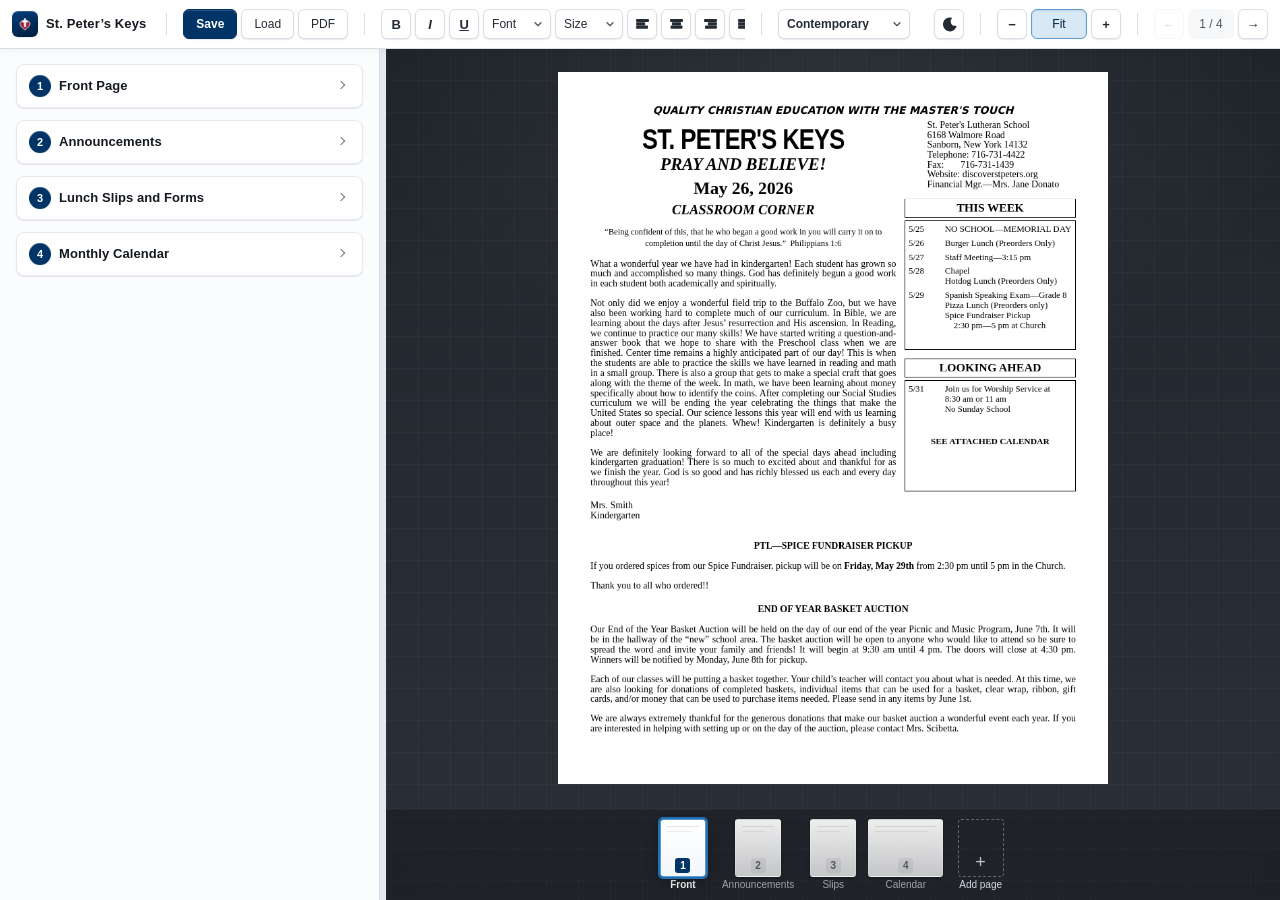
==== commit 9426aa78: "Feature Adds and Improvements Added new features: Drag sections, add pages, save and export naming, " ====
--- a/index.html
+++ b/index.html
@@ -122,6 +122,20 @@
       </button>
     </div>
 
+    <div class="tb-sep"></div>
+
+    <!-- Page-layout template. Sits between the formatting controls and the
+         view controls because it changes the printed artefact, like Save and
+         PDF, rather than how the app is displayed. Options are filled in by
+         app.js from Keys.State.templates() so the list has exactly one
+         source. -->
+    <div class="tb-group" id="template-group">
+      <label class="sr-only" for="template-select">Page template</label>
+      <select class="tb-select tb-select--template" id="template-select"
+              title="Page layout for the front and announcement pages">
+      </select>
+    </div>
+
     <div class="tb-spacer"></div>
 
     <div class="tb-group">
@@ -188,6 +202,33 @@
   </main>
 </div>
 
+<!-- Ask for a file name before Save and before PDF export. A real <dialog>
+     rather than a hand-rolled overlay: modality, focus trapping, Esc-to-close
+     and the top layer all come for free, and it works over file://.
+     app.js falls back to window.prompt() if showModal() is missing.
+
+     The suggested name is the input's PLACEHOLDER, not its value, so the field
+     opens empty: typing replaces it without having to clear it first, and
+     submitting empty accepts the suggestion. -->
+<dialog id="name-dialog" class="dlg" aria-labelledby="name-dialog-title">
+  <form id="name-dialog-form" class="dlg-form">
+    <h2 class="dlg-title" id="name-dialog-title">Save newsletter</h2>
+    <p class="dlg-note" id="name-dialog-note"></p>
+    <label class="dlg-label" for="name-dialog-input">File name</label>
+    <div class="dlg-inputwrap">
+      <input type="text" id="name-dialog-input" class="dlg-input"
+             autocomplete="off" spellcheck="false"
+             aria-describedby="name-dialog-note">
+      <span class="dlg-ext" id="name-dialog-ext" aria-hidden="true">.json</span>
+    </div>
+    <div class="dlg-actions">
+      <button type="button" class="tb-btn" data-dlg="cancel">Cancel</button>
+      <button type="submit" class="tb-btn tb-btn--primary"
+              id="name-dialog-ok">Save</button>
+    </div>
+  </form>
+</dialog>
+
 <div id="toasts" aria-live="polite" aria-atomic="false"></div>
 
 <noscript>
@@ -204,6 +245,7 @@
 <script src="assets/js/calendar.js"></script>
 <script src="assets/js/slips.js"></script>
 <script src="assets/js/render.js"></script>
+<script src="assets/js/arrange.js"></script>
 <script src="assets/js/editor.js"></script>
 <script src="assets/js/app.js"></script>
 </body>
--- a/assets/css/app.css
+++ b/assets/css/app.css
@@ -223,7 +223,7 @@
   --rail-min:    300px;
   --rail-max:    640px;
   --resizer-w:   6px;
-  --thumb-h:     78px;
+  --thumb-h:     92px;
   --thumb-w:     46px;
   --stage-pad:   var(--sp-5);
   --scrollbar-w: 10px;
@@ -661,6 +661,20 @@
     box-shadow var(--dur-1) var(--ease-standard);
 }
 
+/* The template select does NOT shrink with the rest.
+ *
+ * .tb-select shrinks to a 68px floor on a narrow window, which is fine for
+ * "Font" and "Size" — those are pickers whose current value does not matter
+ * once chosen. This one always displays state, and "Contempo…" is exactly the
+ * ambiguity the dropdown exists to remove. The formatting group is the part
+ * designed to give up room, so let it. */
+.tb-select--template {
+  flex: 0 0 auto;
+  min-width: 132px;
+  max-width: none;
+  font-weight: var(--fw-semi);
+}
+
 .tb-select:hover {
   background-color: var(--surface-hover);
   border-color: var(--border-strong);
@@ -821,13 +835,20 @@
 }
 
 #editor-scroll {
+  /* Sticky offsets inside a scroller are measured from its PADDING box, so a
+   * sticky header with top:0 would pin one --rail-pad-top below the visible
+   * edge, leaving a gap for content to scroll through. The section header
+   * cancels this out by exactly this value; keeping it in one variable stops
+   * the two from drifting apart. */
+  --rail-pad-top: var(--sp-4);
+
   flex: 1 1 auto;
   min-height: 0;
   min-width: 0;
   overflow-y: auto;
   overflow-x: hidden;
   overscroll-behavior: contain;
-  padding: var(--sp-4) var(--sp-4) var(--sp-9);
+  padding: var(--rail-pad-top) var(--sp-4) var(--sp-9);
   scroll-behavior: smooth;
 
   /* Container queries drive .ed-cols so the 2→1 column collapse tracks the
@@ -848,13 +869,16 @@
  *   - collapsed fields are removed from the tab order for free.
  * Only the chevron animates. Robustness beats the flourish here.
  * ========================================================================== */
+/* NOTE: deliberately NOT `overflow: hidden`. That would make each .ed-section
+ * its own scrollport, and a sticky header inside a non-scrolling scrollport
+ * simply never sticks. The rounded corners it used to clip are now declared
+ * directly on the two children that reach them (.ed-head, .ed-body). */
 .ed-section {
   margin: 0 0 var(--sp-3);
   border: 1px solid var(--border-subtle);
   border-radius: var(--r-lg);
   background: var(--surface-raised);
   box-shadow: var(--sh-1);
-  overflow: hidden;
 }
 
 .ed-section:last-child { margin-bottom: 0; }
@@ -891,7 +915,16 @@
   box-shadow: inset 0 0 0 2px var(--focus);
 }
 
+/* Open sections keep their title in view while the body scrolls past. Only
+ * open ones: a closed section is exactly one header tall, so sticky there
+ * would have nothing to travel over.
+ *
+ * The background must stay fully opaque — fields scroll underneath it — which
+ * is why every .ed-head background above is a solid token, never a tint. */
 .ed-section.is-open > .ed-head {
+  position: sticky;
+  top: calc(-1 * var(--rail-pad-top, 0px));   /* see #editor-scroll */
+  z-index: 2;
   border-radius: var(--r-lg) var(--r-lg) 0 0;
   border-bottom: 1px solid var(--border-subtle);
   background: var(--surface-app);
@@ -978,11 +1011,22 @@
 
 /* --- section body ------------------------------------------------------- */
 .ed-body {
+  position: relative;   /* below the sticky header in paint order */
+  z-index: 1;
   padding: var(--sp-3);
+  border-radius: 0 0 var(--r-lg) var(--r-lg);
   background: var(--surface-raised);
 }
 
 .ed-section:not(.is-open) > .ed-body { display: none; }
+
+/* A jump-to-field scroll (editor.js focusPath) must not park a field
+ * underneath the sticky header. Roughly one header height of clearance. */
+#editor-scroll .ed-field,
+#editor-scroll .rt,
+#editor-scroll .pt,
+#editor-scroll .ed-card,
+#editor-scroll .ed-subpage { scroll-margin-top: 56px; }
 
 
 /* =============================================================================
@@ -1288,6 +1332,21 @@
   margin: 0;
   accent-color: var(--brand);
   cursor: pointer;
+}
+
+/* A checkbox still needs the `.pt` hook — that is what app.js keys its change
+ * handler off — but `.pt` is the TEXT-input box: full width, 32px tall, its own
+ * border and background. Undo that here so the hook costs nothing visually. */
+.ed-check input[type="checkbox"].pt,
+.ed-check input[type="radio"].pt {
+  display: inline-block;
+  width: 15px;
+  height: 15px;
+  padding: 0;
+  border: 0;
+  border-radius: 0;
+  background: none;
+  box-shadow: none;
 }
 
 .ed-check input:focus-visible {
@@ -1742,12 +1801,12 @@
   display: flex;
   align-items: center;
   justify-content: center;
-  /* Wide enough that adjacent .thumb-label captions (max-width 64px, centred
-   * on a 46px sheet) clear each other. */
-  gap: var(--sp-5);
+  /* Captions are in normal flow and size their own item, so a plain gap is
+   * enough — they cannot collide. */
+  gap: var(--sp-3);
   height: var(--thumb-h);
   min-height: var(--thumb-h);
-  padding: var(--sp-2) var(--sp-4) var(--sp-4);
+  padding: var(--sp-2) var(--sp-4);
   overflow-x: auto;
   overflow-y: hidden;
   background: rgba(0, 0, 0, 0.26);
@@ -1757,10 +1816,29 @@
   user-select: none;
 }
 
+/* The button is a COLUMN — sheet on top, caption underneath — and its width is
+ * driven by whichever is wider. Page names like "Announcements 2" are much
+ * wider than the 46px sheet, and the caption used to be absolutely positioned
+ * and truncated to fit. Letting it size the item means captions can never
+ * collide with their neighbours and never need an ellipsis. */
 .thumb {
   position: relative;
   display: flex;
   flex: 0 0 auto;
+  flex-direction: column;
+  align-items: center;
+  gap: 3px;
+  width: auto;
+  min-width: var(--thumb-w);
+  padding: 0;
+  border: 0;
+  background: none;
+  cursor: pointer;
+}
+
+.thumb-sheet {
+  position: relative;
+  display: flex;
   align-items: flex-end;
   justify-content: center;
   width: var(--thumb-w);
@@ -1773,7 +1851,6 @@
       rgba(255, 255, 255, 0.92),
       rgba(255, 255, 255, 0.74));
   color: var(--n-700);
-  cursor: pointer;
   box-shadow: 0 1px 3px rgba(0, 0, 0, 0.35);
   transition:
     transform var(--dur-2) var(--ease-out),
@@ -1783,26 +1860,27 @@
 }
 
 /* page 4 — landscape 11 × 8.5 */
-.thumb[data-orientation="landscape"] {
+.thumb[data-orientation="landscape"] .thumb-sheet {
   width: 75px;
   height: 58px;
 }
 
-.thumb:hover {
+.thumb:hover .thumb-sheet {
   transform: translateY(-2px);
   border-color: rgba(255, 255, 255, 0.42);
   box-shadow: 0 4px 12px rgba(0, 0, 0, 0.42);
   background: linear-gradient(to bottom, #fff, rgba(255, 255, 255, 0.86));
 }
 
-.thumb:active { transform: translateY(0); }
-
-.thumb:focus-visible {
-  outline: none;
+.thumb:active .thumb-sheet { transform: translateY(0); }
+
+.thumb:focus-visible { outline: none; }
+
+.thumb:focus-visible .thumb-sheet {
   box-shadow: 0 0 0 2px var(--canvas), 0 0 0 4px var(--brand-300);
 }
 
-.thumb.is-active {
+.thumb.is-active .thumb-sheet {
   border-color: var(--brand-300);
   box-shadow: 0 0 0 2px var(--brand-400), 0 4px 12px rgba(0, 0, 0, 0.42);
   background: linear-gradient(to bottom, #fff, #f2f7fc);
@@ -1813,13 +1891,9 @@
  * app.js supplies a short label here and the full page name in title/aria-label,
  * so the max-width below should not normally truncate. */
 .thumb-label {
-  position: absolute;
-  top: calc(100% + 3px);
-  left: 50%;
-  transform: translateX(-50%);
-  max-width: 64px;
-  overflow: hidden;
-  text-overflow: ellipsis;
+  /* In normal flow now, so it sets the button's width and no two captions can
+   * overlap. Padded so adjacent captions keep a little air between them. */
+  padding: 0 var(--sp-1);
   white-space: nowrap;
   font-size: var(--fs-10);
   line-height: 1;
@@ -1858,7 +1932,7 @@
 }
 
 /* Fold hint so a blank thumb still reads as a sheet of paper. */
-.thumb::before {
+.thumb-sheet::before {
   content: "";
   position: absolute;
   top: 6px;
@@ -1868,7 +1942,7 @@
   background: rgba(0, 0, 0, 0.10);
 }
 
-.thumb::after {
+.thumb-sheet::after {
   content: "";
   position: absolute;
   top: 11px;
@@ -2162,6 +2236,21 @@
   border-color: var(--brand-300);
 }
 
+/* Pressed state: --brand-800 is a near-black navy, chosen to read against the
+ * LIGHT --brand-100 tint. In dark mode --brand-100 is itself a dark navy, so
+ * the pair collapses to about 1.3:1. That hit the zoom button hardest — it
+ * reads "Fit" and is pressed by default, so its label was permanently almost
+ * invisible until hovered (hover re-lit it via .tb-btn--quiet:hover). Same
+ * tint, light ink: pressed now matches hover instead of contradicting it. */
+[data-theme="dark"] .tb-btn[aria-pressed="true"],
+[data-theme="dark"] .ed-btn[aria-pressed="true"]{
+  color: var(--text-strong);
+}
+
+[data-theme="dark"] .tb-btn[aria-pressed="true"]{
+  box-shadow: inset 0 1px 2px rgba(0, 0, 0, 0.34);
+}
+
 [data-theme="dark"] .tb-logo{
   background: linear-gradient(160deg, var(--brand-500), var(--brand-800));
 }
@@ -2170,18 +2259,20 @@
 
 /* Thumbnails: keep them light (they represent white sheets) but dim slightly
  * so they don't glare on a dark chrome. */
-[data-theme="dark"] .thumb{
+[data-theme="dark"] .thumb-sheet{
   background: linear-gradient(to bottom,
     rgba(236, 240, 245, 0.86), rgba(214, 221, 230, 0.74));
   color: var(--n-800);
 }
 
-[data-theme="dark"] .thumb:hover{
+[data-theme="dark"] .thumb--add .thumb-sheet{ background: transparent; }
+
+[data-theme="dark"] .thumb:hover .thumb-sheet{
   background: linear-gradient(to bottom,
     rgba(246, 249, 252, 0.94), rgba(226, 233, 241, 0.84));
 }
 
-[data-theme="dark"] .thumb.is-active{
+[data-theme="dark"] .thumb.is-active .thumb-sheet{
   background: linear-gradient(to bottom, #f4f8fc, #e2edf7);
 }
 
@@ -3268,3 +3359,303 @@
 [data-theme="dark"] #editor-scroll .slip-stepper-value {
   background: var(--surface-sunken);
 }
+
+
+/* =============================================================================
+ * 24 — ARRANGE (drag sections around the preview)
+ * -----------------------------------------------------------------------------
+ * The handle and the drop indicator live in an overlay ABOVE the stage, not
+ * inside `.paper`. Injecting them into the sheet would put them in front of
+ * the shrink-to-fit engine's measurements and would have to be stripped for
+ * print; keeping them in the chrome layer sidesteps both problems, and means
+ * print.css needs no rules for them at all.
+ * ========================================================================== */
+#arrange-layer {
+  position: absolute;
+  inset: 0;
+  z-index: calc(var(--z-thumbs) - 1);
+  pointer-events: none;      /* the stage below must stay clickable */
+  overflow: hidden;
+}
+
+.arrange-handle {
+  position: absolute;
+  left: 0;
+  top: 0;
+  display: inline-flex;
+  align-items: center;
+  justify-content: center;
+  width: 22px;
+  height: 22px;
+  margin: -11px 0 0 -11px;   /* straddle the block's top-left corner */
+  padding: 0;
+  border: 1px solid var(--brand-300);
+  border-radius: var(--r-sm);
+  background: var(--brand);
+  color: #fff;
+  cursor: grab;
+  pointer-events: auto;      /* the one interactive thing in the layer */
+  box-shadow: 0 2px 6px rgba(0, 0, 0, 0.4);
+  transition: transform var(--dur-1) var(--ease-out);
+}
+
+.arrange-handle:hover  { transform: scale(1.12); }
+.arrange-handle:active { cursor: grabbing; transform: scale(1.02); }
+
+.arrange-handle:focus-visible {
+  outline: none;
+  box-shadow: 0 0 0 2px var(--canvas), 0 0 0 4px var(--brand-300);
+}
+
+.arrange-handle[hidden] { display: none; }
+
+/* Where the block will land. Sits above the paper, so it reads as an insertion
+ * point rather than as ink on the page. */
+.arrange-indicator {
+  position: absolute;
+  height: 3px;
+  border-radius: 2px;
+  background: var(--brand-400);
+  box-shadow: 0 0 0 1px rgba(255, 255, 255, 0.7), 0 2px 6px rgba(0, 0, 0, 0.35);
+  pointer-events: none;
+}
+
+.arrange-indicator[hidden] { display: none; }
+
+/* While a drag is in flight, keep the cursor consistent everywhere and stop
+ * the pointer selecting text as it sweeps across the page. */
+body.is-arranging,
+body.is-arranging * {
+  cursor: grabbing !important;
+  -webkit-user-select: none;
+  user-select: none;
+}
+
+/* A page thumbnail lit up as a cross-page drop target (arrange.js). Only one
+ * sheet is on screen at a time, so the thumbnails are how a block reaches a
+ * page that is not currently visible. */
+.thumb.is-drop-target .thumb-sheet {
+  border-color: var(--brand-300);
+  box-shadow: 0 0 0 3px var(--brand-400), 0 6px 16px rgba(0, 0, 0, 0.5);
+  transform: translateY(-3px);
+}
+
+.thumb.is-drop-target .thumb-label { color: #fff; }
+
+
+/* =============================================================================
+ * 25 — EXTRA ANNOUNCEMENT PAGES
+ * -----------------------------------------------------------------------------
+ * An issue is Front + N announcement pages + Slips + Calendar. The editor
+ * groups the sections of each announcement page, and the thumbnail rail gets
+ * an "Add page" shortcut so a page can be added without opening the rail.
+ * ========================================================================== */
+
+/* --- editor: one group per announcement page ----------------------------- */
+#editor-scroll .ed-subpage {
+  margin: 0 0 var(--sp-4);
+  padding: var(--sp-2) var(--sp-2) var(--sp-3);
+  border: 1px solid var(--border-subtle);
+  border-radius: var(--r-md);
+  background: var(--surface-app);
+}
+
+#editor-scroll .ed-subpage-head {
+  display: flex;
+  align-items: center;
+  gap: var(--sp-2);
+  margin-bottom: var(--sp-2);
+}
+
+#editor-scroll .ed-subpage-badge {
+  display: inline-flex;
+  align-items: center;
+  justify-content: center;
+  min-width: 20px;
+  height: 20px;
+  padding: 0 var(--sp-1);
+  border-radius: var(--r-pill);
+  background: var(--brand);
+  color: var(--text-invert);
+  font-size: var(--fs-11);
+  font-weight: var(--fw-semi);
+  font-variant-numeric: tabular-nums;
+}
+
+#editor-scroll .ed-subpage-title {
+  flex: 1 1 auto;
+  min-width: 0;
+  font-size: var(--fs-12);
+  font-weight: var(--fw-semi);
+  letter-spacing: var(--track-caps);
+  text-transform: uppercase;
+  color: var(--text-muted);
+}
+
+#editor-scroll .ed-add--page {
+  border-style: solid;
+  border-color: var(--brand-200);
+  color: var(--text-brand);
+  font-weight: var(--fw-semi);
+}
+
+#editor-scroll .ed-add--page:hover:not([disabled]) {
+  background: var(--brand-50);
+  border-color: var(--brand-300);
+}
+
+/* --- preview rail: the add-page shortcut --------------------------------- */
+/* Dashed and unfilled so it reads as an action, not as one of the sheets. */
+.thumb--add .thumb-sheet {
+  background: transparent;
+  border-style: dashed;
+  border-color: rgba(255, 255, 255, 0.30);
+  color: rgba(255, 255, 255, 0.72);
+  box-shadow: none;
+}
+
+.thumb--add .thumb-sheet::before,
+.thumb--add .thumb-sheet::after { content: none; }   /* no paper "fold" hint on an action */
+
+.thumb--add:hover:not([disabled]) .thumb-sheet {
+  background: rgba(255, 255, 255, 0.08);
+  border-color: rgba(255, 255, 255, 0.55);
+  color: #fff;
+}
+
+.thumb--add[disabled] {
+  opacity: 0.35;
+  cursor: default;
+}
+
+.thumb--add .thumb-plus {
+  font-size: 18px;
+  font-weight: var(--fw-regular);
+  line-height: 1;
+  margin-bottom: 2px;
+}
+
+.thumb--add .thumb-label { color: inherit; }
+
+[data-theme="dark"] #editor-scroll .ed-subpage { background: var(--surface-sunken); }
+
+
+/* =============================================================================
+ * 26 — FILE NAME DIALOG  (#name-dialog, .dlg-*)
+ * -----------------------------------------------------------------------------
+ * Shown before Save and before PDF export. A native <dialog> in the top layer,
+ * so it needs no z-index of its own and cannot be trapped by any ancestor's
+ * overflow or stacking context.
+ * ========================================================================== */
+.dlg {
+  width: min(420px, calc(100vw - 2 * var(--sp-5)));
+  padding: 0;
+  border: 1px solid var(--border);
+  border-radius: var(--r-lg);
+  background: var(--surface-raised);
+  color: var(--text);
+  box-shadow: var(--sh-4);
+}
+
+.dlg::backdrop {
+  background: rgba(9, 14, 22, 0.46);
+  backdrop-filter: blur(2px);
+}
+
+.dlg[open] { animation: dlg-in var(--dur-2) var(--ease-out); }
+
+@keyframes dlg-in {
+  from { opacity: 0; transform: translateY(-6px) scale(0.98); }
+  to   { opacity: 1; transform: none; }
+}
+
+.dlg-form {
+  display: flex;
+  flex-direction: column;
+  gap: var(--sp-2);
+  padding: var(--sp-4);
+}
+
+.dlg-title {
+  margin: 0;
+  font-size: var(--fs-15);
+  font-weight: var(--fw-semi);
+  color: var(--text-strong);
+}
+
+.dlg-note {
+  margin: 0 0 var(--sp-1);
+  font-size: var(--fs-12);
+  line-height: 1.45;
+  color: var(--text-muted);
+}
+
+.dlg-label {
+  font-size: var(--fs-12);
+  font-weight: var(--fw-semi);
+  color: var(--text-muted);
+}
+
+/* The extension is shown but not editable — it is decided by the action, not
+ * by the user, so it must not be something they can delete by accident. */
+.dlg-inputwrap {
+  display: flex;
+  align-items: stretch;
+  min-width: 0;
+  border: 1px solid var(--border-strong);
+  border-radius: var(--r-md);
+  background: var(--surface-input);
+  box-shadow: var(--sh-inset);
+}
+
+.dlg-inputwrap:focus-within {
+  border-color: var(--brand-400);
+  box-shadow: var(--field-ring);
+}
+
+.dlg-input {
+  flex: 1 1 auto;
+  min-width: 0;
+  height: 34px;
+  padding: 0 var(--sp-2);
+  border: 0;
+  border-radius: var(--r-md) 0 0 var(--r-md);
+  background: transparent;
+  color: var(--text-strong);
+  font: inherit;
+  font-size: var(--fs-13);
+}
+
+.dlg-input:focus { outline: none; }
+
+/* The placeholder IS the suggested name, so it has to read as a suggestion
+ * rather than as text already typed — otherwise nobody would think to just
+ * press Enter. Set explicitly: UA placeholder colours vary too much to trust. */
+.dlg-input::placeholder {
+  color: var(--text-subtle);
+  opacity: 1;                 /* Firefox dims placeholders by default */
+}
+
+.dlg-ext {
+  display: flex;
+  align-items: center;
+  flex: 0 0 auto;
+  padding: 0 var(--sp-2);
+  border-left: 1px solid var(--border-subtle);
+  color: var(--text-subtle);
+  font-size: var(--fs-12);
+  font-variant-numeric: tabular-nums;
+  -webkit-user-select: none;
+  user-select: none;
+}
+
+.dlg-actions {
+  display: flex;
+  justify-content: flex-end;
+  gap: var(--sp-2);
+  margin-top: var(--sp-2);
+}
+
+@media (prefers-reduced-motion: reduce) {
+  .dlg[open] { animation: none; }
+}
--- a/assets/css/paper.css
+++ b/assets/css/paper.css
@@ -44,10 +44,23 @@
  * TABLE OF CONTENTS
  *   01  Shell — #page-stage, .paper, .paper-shade, .paper-flow, .fit
  *   02  Paper typography base + rich-text primitives
- *   03  Pages 1 & 2 — .nl-*
+ *   03  Front + announcements, CONTEMPORARY template — .nl-*
+ *   03b Front + announcements, MODERN template — .nl-m-* and .nl-* overrides
  *   04  Page 3 — .slip-*
  *   05  Page 4 — .cal-*
  *   06  Screen-only affordances (neutralised by print.css)
+ * ---------------------------------------------------------------------------
+ *
+ * TEMPLATES. Every sheet carries `data-template` (render.js). Section 03 is
+ * written WITHOUT a template qualifier and is therefore the Contemporary
+ * baseline; section 03b re-points what Modern changes. Two rules follow:
+ *
+ *   - anything in 03 that Modern must not inherit has to be overridden in
+ *     03b, not made conditional in 03 — that keeps Contemporary's cascade
+ *     exactly as it was before templates existed;
+ *   - the slips and calendar sheets are shared, so NOTHING in 03b may match
+ *     them. Every selector there is qualified by both `data-template="modern"`
+ *     and a `data-kind` of front or announcements.
  * ========================================================================== */
 
 
@@ -154,7 +167,7 @@
 /* Page 4 runs closer to the trim than pages 1–3 (docs/CLASSES.md). Measured
  * off docs/pg-4.png: grid rules land 0.47in from each side edge and 0.35in
  * above the bottom trim. */
-.paper[data-page="4"] .paper-flow {
+.paper[data-kind="calendar"] .paper-flow {
   padding: 0.2in 0.47in 0.35in;
 }
 
@@ -255,7 +268,7 @@
 
 
 /* =============================================================================
- * 03 — PAGES 1 & 2  ·  .nl-*
+ * 03 — FRONT + ANNOUNCEMENTS, CONTEMPORARY  ·  .nl-*
  * -----------------------------------------------------------------------------
  * Markup: render.js  (SPEC §3b). Reference: docs/pg-1.png, docs/pg-2.png.
  * All sizes are `em` of `.paper-flow`'s 10.5pt base so tier-2 scaling works.
@@ -476,7 +489,7 @@
 }
 
 /* Page 2 is nothing but articles, so it starts near the top margin. */
-.paper[data-page="2"] .nl-articles { margin-top: 0.2in; }
+.paper[data-kind="announcements"] .nl-articles { margin-top: 0.2in; }
 
 .nl-article {
   break-inside: avoid;
@@ -525,6 +538,390 @@
 .nl-article-body li { margin-bottom: 0.3em; }
 
 .nl-article-body .indent { margin: 0.25em 0 0.25em 1.6em; }
+
+
+/* =============================================================================
+ * 03b — FRONT + ANNOUNCEMENTS, MODERN  ·  .nl-m-*
+ * -----------------------------------------------------------------------------
+ * Markup: render.js frontModern() / modernFoot() (SPEC §3c).
+ * Reference: reference/Keys_Modern-Page1.png, reference/Keys_Modern-Page2.png.
+ *
+ * Every selector is qualified by BOTH `data-template="modern"` and a
+ * `data-kind` of front or announcements, so the shared slips and calendar
+ * sheets can never be reached from here.
+ *
+ * Measured off the references at 132 px/in:
+ *   3 front columns  2.02in : 2.89in : 2.33in  (28 : 41 : 33)
+ *   masthead title   cap 0.50in  ·  date band cap 0.42in, light weight
+ *   tagline          cap 0.15in bold  ·  section headings cap 0.15in bold
+ *   announcements    two equal columns, 0.33in gutter
+ *
+ * The references print with ~0.2in side margins. This uses 0.4in: it keeps
+ * the rules reading as near-edge-to-edge while staying inside the
+ * unprintable border of ordinary desktop printers, which 0.2in is not.
+ * ========================================================================== */
+
+/* --- shared scope helpers -------------------------------------------------
+ * Repeated on every rule below rather than factored into a shorter selector,
+ * because `:is()`/`:where()` would flatten specificity and let section 03's
+ * plain `.nl-*` rules win the cascade in ways that are painful to debug.
+ * ---------------------------------------------------------------------- */
+
+/* The flow becomes a column so the running foot can sit at the bottom with
+ * `margin-top:auto`. Children are `flex:0 0 auto` on purpose: a shrinkable
+ * item would absorb an overflow instead of letting it show, and tier 2 only
+ * shrinks the page when it can SEE the overflow. */
+.paper[data-template="modern"][data-kind="front"] .paper-flow,
+.paper[data-template="modern"][data-kind="announcements"] .paper-flow {
+  display: flex;
+  flex-direction: column;
+  padding: 0.36in 0.4in 0.26in;
+  font-family: var(--pf-mod-body);
+  line-height: 1.28;
+}
+
+.paper[data-template="modern"][data-kind="front"] .paper-flow > *,
+.paper[data-template="modern"][data-kind="announcements"] .paper-flow > * {
+  flex: 0 0 auto;
+  min-width: 0;
+}
+
+/* Modern face stacks. Geometric for display, humanist for copy. Every entry
+ * is a system face — the app makes no network requests, so there are no
+ * webfonts to fall back from. */
+.paper[data-template="modern"] {
+  --pf-mod-display: 'Century Gothic', 'Avenir Next', Avenir, Futura,
+                    'Trebuchet MS', 'Segoe UI', 'DejaVu Sans', Arial, sans-serif;
+  --pf-mod-body:    'Segoe UI', 'Helvetica Neue', Helvetica, Arial,
+                    'Liberation Sans', 'DejaVu Sans', sans-serif;
+}
+
+/* --- masthead band -------------------------------------------------------- */
+/* Title and volume share a baseline; the volume line is pushed to the right
+ * edge and never wraps the title off its own line. */
+.paper[data-template="modern"][data-kind="front"] .nl-m-head {
+  border-bottom: 3px solid #000;
+  padding-bottom: 0.04in;
+}
+
+.paper[data-template="modern"][data-kind="front"] .nl-m-titlerow {
+  display: flex;
+  align-items: baseline;
+  justify-content: center;
+  gap: 0.12in;
+  min-width: 0;
+}
+
+.paper[data-template="modern"][data-kind="front"] .nl-title {
+  font-family: var(--pf-mod-display);
+  font-weight: 700;
+  font-size: 4.6em;              /* ≈48pt — cap height 0.50in, measured */
+  line-height: 1.02;
+  letter-spacing: -0.015em;
+  text-align: center;
+  text-transform: none;          /* Modern prints the title in mixed case */
+  margin: 0;
+  flex: 0 1 auto;
+  min-width: 0;
+}
+
+/* Sized as a share of the row rather than `white-space: nowrap`. Nowrap kept
+ * the reference's short "Volume 1, Issue 1  2026" on one line, but it also
+ * made this the one region on the sheet that could not be made to fit by any
+ * amount of shrinking: a long value became a single unbreakable line and
+ * pushed the masthead — and with it the whole page — off the paper sideways.
+ * A short value still sits on one line; a long one wraps. */
+.paper[data-template="modern"][data-kind="front"] .nl-m-volume {
+  font-size: 0.86em;             /* ≈9pt */
+  line-height: 1.2;
+  text-align: right;
+  flex: 0 1 auto;
+  min-width: 0;
+  max-width: 34%;
+  align-self: flex-end;
+  padding-bottom: 0.03in;
+  overflow-wrap: anywhere;
+}
+
+/* The reference's double rule: the 3px above is .nl-m-head's border, this is
+ * the 1.5px hairline under it. */
+.paper[data-template="modern"][data-kind="front"] .nl-m-dateband {
+  border-top: 1.5px solid #000;
+  border-bottom: 1.5px solid #000;
+  margin-top: 0.045in;
+  padding: 0.045in 0 0.055in;
+}
+
+.paper[data-template="modern"][data-kind="front"] .nl-date {
+  font-family: var(--pf-mod-display);
+  font-weight: 400;              /* the reference date is light, not bold */
+  font-size: 4.05em;             /* ≈42pt — cap height 0.42in, measured */
+  line-height: 1.0;
+  letter-spacing: 0.005em;
+  text-align: center;
+  text-transform: uppercase;
+  margin: 0;
+  overflow-wrap: break-word;
+}
+
+.paper[data-template="modern"][data-kind="front"] .nl-tagline {
+  font-family: var(--pf-mod-display);
+  font-weight: 700;
+  font-style: normal;            /* Contemporary italicises this; Modern does not */
+  font-size: 1.42em;             /* ≈15pt */
+  line-height: 1.25;
+  letter-spacing: 0.005em;
+  text-align: center;
+  text-transform: uppercase;
+  border-bottom: 1.5px solid #000;
+  margin: 0;
+  padding: 0.075in 0 0.075in;
+}
+
+/* --- three-column body ---------------------------------------------------- */
+.paper[data-template="modern"][data-kind="front"] .nl-m-cols {
+  display: grid;
+  grid-template-columns: minmax(0, 28fr) minmax(0, 41fr) minmax(0, 33fr);
+  column-gap: 0.17in;
+  align-items: start;
+  margin-top: 0.2in;
+}
+
+.paper[data-template="modern"][data-kind="front"] .nl-m-aside,
+.paper[data-template="modern"][data-kind="front"] .nl-m-main,
+.paper[data-template="modern"][data-kind="front"] .nl-rail {
+  display: flex;
+  flex-direction: column;
+  min-width: 0;
+}
+
+.paper[data-template="modern"][data-kind="front"] .nl-m-aside { gap: 0.16in; }
+.paper[data-template="modern"][data-kind="front"] .nl-rail    { gap: 0.3in; }
+
+/* --- ruled section headings ----------------------------------------------
+ * The signature Modern device: a bold centred heading sitting on a rule that
+ * runs the full width of its column. Used by every block heading, by the
+ * Classroom Corner heading and by announcement headings, so they all line up
+ * optically across the sheet.
+ * ---------------------------------------------------------------------- */
+.paper[data-template="modern"][data-kind="front"] .nl-m-blocktitle,
+.paper[data-template="modern"][data-kind="front"] .nl-heading,
+.paper[data-template="modern"][data-kind="front"] .nl-article-title,
+.paper[data-template="modern"][data-kind="announcements"] .nl-article-title {
+  font-family: var(--pf-mod-display);
+  font-weight: 700;
+  font-style: normal;
+  font-size: 1.42em;             /* ≈15pt — cap height 0.15in, measured */
+  line-height: 1.2;
+  letter-spacing: 0.005em;
+  text-align: center;
+  text-transform: uppercase;
+  border-bottom: 2px solid #000;
+  margin: 0 0 0.5em;
+  padding-bottom: 0.035in;
+  overflow-wrap: break-word;
+}
+
+/* The two left-column headings are mixed case and a touch larger, matching
+ * "Introducing the NEW KEYS!" and "Bible Inspo:" in the reference. */
+.paper[data-template="modern"][data-kind="front"] .nl-m-blocktitle--intro,
+.paper[data-template="modern"][data-kind="front"] .nl-m-blocktitle--bare,
+.paper[data-template="modern"][data-kind="front"] .nl-heading {
+  font-weight: 400;
+  font-size: 1.95em;             /* ≈20pt */
+  line-height: 1.12;
+  text-transform: none;
+}
+
+/* "Bible Inspo:" carries no rule in the reference. */
+.paper[data-template="modern"][data-kind="front"] .nl-m-blocktitle--bare {
+  border-bottom: 0;
+  padding-bottom: 0;
+  margin-bottom: 0.2em;
+}
+
+/* --- block copy ----------------------------------------------------------- */
+.paper[data-template="modern"][data-kind="front"] .nl-m-blockbody,
+.paper[data-template="modern"][data-kind="front"] .nl-body {
+  font-size: 1em;
+  line-height: 1.3;
+  text-align: justify;
+  text-justify: inter-word;
+  hyphens: auto;
+  -webkit-hyphens: auto;
+  overflow-wrap: break-word;
+}
+
+.paper[data-template="modern"][data-kind="front"] .nl-m-blockbody p,
+.paper[data-template="modern"][data-kind="front"] .nl-body p {
+  margin: 0 0 1em;
+  text-indent: 0;
+}
+
+.paper[data-template="modern"][data-kind="front"] .nl-m-blockbody p:last-child,
+.paper[data-template="modern"][data-kind="front"] .nl-body p:last-child {
+  margin-bottom: 0;
+}
+
+.paper[data-template="modern"][data-kind="front"] .nl-sign {
+  margin-top: 0.14in;
+  line-height: 1.3;
+}
+
+/* --- emblem ---------------------------------------------------------------
+ * Decoration, so it is allowed to be the one thing that gives up space when
+ * the page is tight: a percentage width shrinks with the column, and the
+ * aspect ratio is fixed by the SVG's own viewBox.
+ * ---------------------------------------------------------------------- */
+.paper[data-template="modern"][data-kind="front"] .nl-m-emblem {
+  display: flex;
+  justify-content: center;
+  padding: 0.05in 0;
+}
+
+.paper[data-template="modern"][data-kind="front"] .nl-m-emblem svg {
+  width: 78%;
+  max-width: 1.75in;
+  height: auto;
+  display: block;
+}
+
+/* --- agenda lines (Modern rail) ------------------------------------------
+ * One centred line per entry. The date and event keep the data-bind paths the
+ * Contemporary table cells used, so binding and click-to-edit are unchanged;
+ * only the shape differs.
+ * ---------------------------------------------------------------------- */
+.paper[data-template="modern"][data-kind="front"] .nl-m-lines {
+  min-width: 0;
+}
+
+.paper[data-template="modern"][data-kind="front"] .nl-m-line {
+  margin: 0 0 0.35em;
+  font-size: 1.06em;             /* ≈11pt */
+  line-height: 1.32;
+  text-align: center;
+  overflow-wrap: break-word;
+}
+
+.paper[data-template="modern"][data-kind="front"] .nl-m-line:last-child {
+  margin-bottom: 0;
+}
+
+/* Inline, not table cells — the date runs straight into the event text. */
+.paper[data-template="modern"][data-kind="front"] .nl-m-line-date,
+.paper[data-template="modern"][data-kind="front"] .nl-m-line-event {
+  display: inline;
+}
+
+.paper[data-template="modern"][data-kind="front"] .nl-box-note {
+  margin-top: 0.14in;
+  font-weight: 700;
+  text-align: center;
+}
+
+/* --- contact block -------------------------------------------------------- */
+/* Contemporary indents this block 0.35in and prints it with no heading; here
+ * it is a ruled block flush with its column. */
+.paper[data-template="modern"][data-kind="front"] .nl-schoolinfo {
+  padding-left: 0;
+  font-size: 1.06em;
+  line-height: 1.34;
+  text-align: left;
+}
+
+/* --- page-1 announcement sections ---------------------------------------- */
+/* Still full width beneath the columns (render.js explains why), so they read
+ * as a separate band rather than a fourth column. */
+.paper[data-template="modern"][data-kind="front"] .nl-articles {
+  display: block;
+  margin-top: 0.26in;
+}
+
+.paper[data-template="modern"][data-kind="front"] .nl-article {
+  margin-bottom: 0.22in;
+}
+
+.paper[data-template="modern"][data-kind="front"] .nl-article:last-child {
+  margin-bottom: 0;
+}
+
+/* --- announcements sheet: two columns ------------------------------------
+ * CSS multi-column rather than a grid, because the reference's columns pack
+ * independently (they are not row-aligned) and their split has to follow
+ * however many sections the issue has.
+ *
+ * `column-fill: balance` with an AUTO height is load-bearing. With a definite
+ * height the overflow would spill sideways into a third, clipped column;
+ * balancing to auto height makes an over-long issue grow DOWNWARDS instead,
+ * which is the overflow direction tier 2 is built to catch. (fit.js measures
+ * scrollWidth too, so the other way round would also be detected — but it
+ * would shrink the page for a reason the author cannot see.)
+ * ---------------------------------------------------------------------- */
+.paper[data-template="modern"][data-kind="announcements"] .nl-articles {
+  display: block;
+  column-count: 2;
+  column-gap: 0.33in;
+  column-fill: balance;
+  margin-top: 0.06in;
+}
+
+.paper[data-template="modern"][data-kind="announcements"] .nl-article {
+  break-inside: avoid;
+  page-break-inside: avoid;
+  margin: 0 0 0.4in;
+}
+
+/* A trailing margin on the last section in a column throws the balance off. */
+.paper[data-template="modern"][data-kind="announcements"] .nl-article:last-child {
+  margin-bottom: 0;
+}
+
+.paper[data-template="modern"][data-kind="front"] .nl-article-body,
+.paper[data-template="modern"][data-kind="announcements"] .nl-article-body {
+  font-size: 1em;
+  line-height: 1.3;
+}
+
+.paper[data-template="modern"][data-kind="front"] .nl-article-body p,
+.paper[data-template="modern"][data-kind="announcements"] .nl-article-body p {
+  margin: 0 0 0.8em;
+}
+
+/* --- running foot --------------------------------------------------------- */
+/* `margin-top:auto` is what pins this to the bottom of the flex flow. When the
+ * sheet is over-full the auto margin collapses to nothing and the foot is
+ * pushed past the trim — which is exactly what makes the overflow visible to
+ * tier 2 rather than quietly absorbed. */
+.paper[data-template="modern"][data-kind="front"] .nl-m-foot,
+.paper[data-template="modern"][data-kind="announcements"] .nl-m-foot {
+  /* Three tracks, not space-between: the site line has to be centred on the
+   * SHEET, and space-between would centre it on whatever is left over after
+   * the page number, which drifts as the number gains digits. */
+  display: grid;
+  grid-template-columns: 1fr auto 1fr;
+  align-items: baseline;
+  gap: 0.2in;
+  margin-top: auto;
+  padding-top: 0.06in;
+  border-top: 1.5px solid #000;
+  font-size: 1em;
+  line-height: 1.2;
+}
+
+.paper[data-template="modern"][data-kind="front"] .nl-m-foot-site,
+.paper[data-template="modern"][data-kind="announcements"] .nl-m-foot-site {
+  grid-column: 2;
+  text-align: center;
+  min-width: 0;
+  overflow-wrap: break-word;
+}
+
+.paper[data-template="modern"][data-kind="front"] .nl-m-foot-num,
+.paper[data-template="modern"][data-kind="announcements"] .nl-m-foot-num {
+  grid-column: 3;
+  justify-self: end;
+  font-variant-numeric: tabular-nums;
+}
 
 
 /* =============================================================================
@@ -1264,3 +1661,41 @@
     }
   }
 }
+
+
+/* =============================================================================
+ * 09 — ARRANGE (screen only)
+ * -----------------------------------------------------------------------------
+ * The drag handle and indicator are app chrome (app.css section 24); the only
+ * thing the paper contributes is how a block looks while it is being carried.
+ * Wrapped in `@media screen` so none of it can reach the export — you cannot
+ * print mid-drag, but the rules have no business being in print.css either.
+ * ========================================================================== */
+@media screen {
+  .paper-flow [data-move] {
+    /* Outline rather than border/background: it must not affect layout, or
+     * picking a block up would reflow the page underneath the pointer. */
+    outline: 1px dashed transparent;
+    outline-offset: 2px;
+    transition: outline-color 120ms ease-out;
+  }
+
+  /* Only hint at movability once the pointer is actually over the block. */
+  .paper-flow [data-move]:hover {
+    outline-color: rgba(0, 51, 102, 0.28);
+  }
+
+  .paper-flow [data-move].is-dragging {
+    opacity: 0.4;
+    outline-color: rgba(0, 51, 102, 0.55);
+  }
+
+  /* Suppress the hint entirely during a page turn. */
+  .paper.is-turning .paper-flow [data-move]:hover { outline-color: transparent; }
+}
+
+@media (prefers-reduced-motion: reduce) {
+  @media screen {
+    .paper-flow [data-move] { transition: none; }
+  }
+}
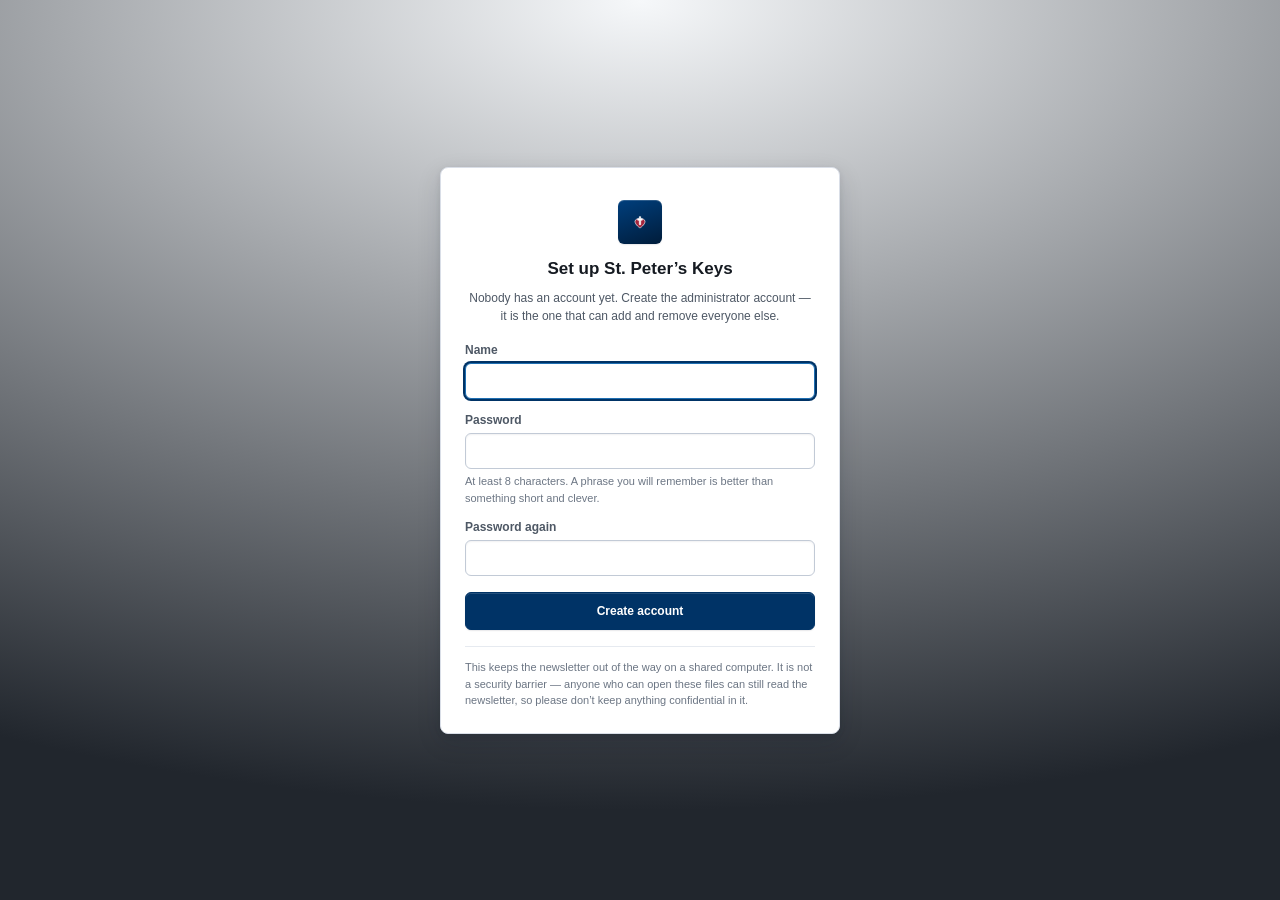
==== commit 903eed5d: "Feature Add - Admin/User Accounts Added feature that will allow for Administrator account and user a" ====
--- a/index.html
+++ b/index.html
@@ -139,6 +139,14 @@
     <div class="tb-spacer"></div>
 
     <div class="tb-group">
+      <button type="button" class="tb-btn tb-btn--icon" data-act="settings"
+              title="Settings" aria-label="Settings">
+        <svg viewBox="0 0 16 16" width="15" height="15" aria-hidden="true">
+          <path fill="currentColor" d="M8 5.4A2.6 2.6 0 1 0 8 10.6 2.6 2.6 0 0 0 8 5.4Zm0 1.5a1.1 1.1 0 1 1 0 2.2 1.1 1.1 0 0 1 0-2.2Z"/>
+          <path fill="currentColor" d="M7.02.9a.6.6 0 0 0-.59.5l-.19 1.2a5.6 5.6 0 0 0-.97.56l-1.13-.44a.6.6 0 0 0-.74.26l-.98 1.7a.6.6 0 0 0 .15.77l.95.76a5.7 5.7 0 0 0 0 1.12l-.95.76a.6.6 0 0 0-.15.77l.98 1.7a.6.6 0 0 0 .74.26l1.13-.44c.3.22.63.41.97.56l.19 1.2a.6.6 0 0 0 .59.5h1.96a.6.6 0 0 0 .59-.5l.19-1.2c.34-.15.67-.34.97-.56l1.13.44a.6.6 0 0 0 .74-.26l.98-1.7a.6.6 0 0 0-.15-.77l-.95-.76a5.7 5.7 0 0 0 0-1.12l.95-.76a.6.6 0 0 0 .15-.77l-.98-1.7a.6.6 0 0 0-.74-.26l-1.13.44a5.6 5.6 0 0 0-.97-.56l-.19-1.2a.6.6 0 0 0-.59-.5H7.02Zm.51 1.5h.94l.16 1.03a.6.6 0 0 0 .43.49c.45.13.86.37 1.21.69a.6.6 0 0 0 .63.11l.97-.38.47.81-.81.65a.6.6 0 0 0-.22.6 4.2 4.2 0 0 1 0 1.4.6.6 0 0 0 .22.6l.81.65-.47.81-.97-.38a.6.6 0 0 0-.63.11c-.35.32-.76.56-1.21.69a.6.6 0 0 0-.43.49l-.16 1.03h-.94l-.16-1.03a.6.6 0 0 0-.43-.49 3.5 3.5 0 0 1-1.21-.69.6.6 0 0 0-.63-.11l-.97.38-.47-.81.81-.65a.6.6 0 0 0 .22-.6 4.2 4.2 0 0 1 0-1.4.6.6 0 0 0-.22-.6l-.81-.65.47-.81.97.38a.6.6 0 0 0 .63-.11c.35-.32.76-.56 1.21-.69a.6.6 0 0 0 .43-.49l.16-1.03Z"/>
+        </svg>
+      </button>
+
       <!-- Deliberately NOT aria-pressed: the label already names the action
            ("Switch to dark theme"), so a pressed state would both contradict
            it for screen readers and render the button permanently highlighted. -->
@@ -201,6 +209,137 @@
 
   </main>
 </div>
+
+<!-- =====================================================================
+     Sign-in gate.
+     Sits OUTSIDE #app and covers it. app.js does not boot until this is
+     cleared, so while it is up the newsletter is not merely hidden — it has
+     not been rendered at all.
+
+     The notice is not boilerplate. There is no server behind this app, so the
+     gate is a shared-computer lock and not a security barrier; saying so where
+     people will read it is the difference between a useful convenience and a
+     false assurance somebody trusts with confidential information.
+     ===================================================================== -->
+<div id="auth-gate" hidden>
+  <div class="auth-card" role="dialog" aria-modal="true" aria-labelledby="auth-title">
+    <div class="auth-brand" aria-hidden="true">
+      <span class="tb-logo">
+        <svg viewBox="0 0 24 24" width="26" height="26">
+          <path d="M12 21s-7.5-4.7-7.5-10A4.5 4.5 0 0 1 12 8.4a4.5 4.5 0 0 1 7.5 2.6c0 5.3-7.5 10-7.5 10Z" fill="#a4243b"/>
+          <path d="M11 4h2v3.2h2.4v2H13V16h-2V9.2H8.6v-2H11V4Z" fill="#fff"/>
+        </svg>
+      </span>
+    </div>
+
+    <h1 class="auth-title" id="auth-title">Sign in to St. Peter&rsquo;s Keys</h1>
+    <p class="auth-lead" id="auth-lead"></p>
+
+    <p class="auth-degraded" id="auth-degraded" hidden>
+      This browser cannot check passwords here, because the page is not in a
+      secure context. Accounts are switched off so you can still work; open the
+      file directly from disk, or serve it over <code>https://</code>, to use
+      them.
+    </p>
+
+    <form id="auth-form" novalidate>
+      <div class="auth-field">
+        <label class="auth-label" for="auth-name">Name</label>
+        <input class="auth-input" id="auth-name" type="text" autocomplete="username"
+               autocapitalize="none" spellcheck="false" required>
+      </div>
+
+      <div class="auth-field">
+        <label class="auth-label" for="auth-password">Password</label>
+        <input class="auth-input" id="auth-password" type="password"
+               autocomplete="current-password" required>
+        <p class="auth-hint" id="auth-hint"></p>
+      </div>
+
+      <div class="auth-field" id="auth-confirm-field" hidden>
+        <label class="auth-label" for="auth-confirm">Password again</label>
+        <input class="auth-input" id="auth-confirm" type="password"
+               autocomplete="new-password">
+      </div>
+
+      <p class="auth-error" id="auth-error" role="alert" hidden></p>
+
+      <button type="submit" class="tb-btn tb-btn--primary auth-submit"
+              id="auth-submit">Sign in</button>
+    </form>
+
+    <p class="auth-notice"></p>
+  </div>
+</div>
+
+<!-- =====================================================================
+     Settings. Opened by the gear in the toolbar.
+     ===================================================================== -->
+<dialog id="settings-dialog" class="dlg dlg--wide" aria-labelledby="settings-title">
+  <div class="dlg-form">
+    <div class="set-head">
+      <h2 class="dlg-title" id="settings-title">Settings</h2>
+      <button type="button" class="ed-btn ed-btn--icon" data-auth="close"
+              title="Close" aria-label="Close settings">&#10005;</button>
+    </div>
+
+    <section class="set-section">
+      <h3 class="set-h">Signed in</h3>
+      <div class="set-me">
+        <span class="set-me-name" id="settings-who"></span>
+        <span class="set-me-role" id="settings-role"></span>
+        <button type="button" class="ed-btn" data-auth="signout">Sign out</button>
+      </div>
+    </section>
+
+    <section class="set-section">
+      <h3 class="set-h">Your password</h3>
+      <form id="settings-password-form" class="set-form">
+        <label class="set-label" for="settings-current-password">Current password</label>
+        <input class="pt" id="settings-current-password" type="password"
+               autocomplete="current-password">
+        <label class="set-label" for="settings-next-password">New password</label>
+        <input class="pt" id="settings-next-password" type="password"
+               autocomplete="new-password">
+        <label class="set-label" for="settings-next-password-2">New password again</label>
+        <input class="pt" id="settings-next-password-2" type="password"
+               autocomplete="new-password">
+        <button type="submit" class="ed-btn">Change password</button>
+      </form>
+    </section>
+
+    <!-- Administrators only; hidden outright for everyone else. -->
+    <section class="set-section" id="settings-people" hidden>
+      <h3 class="set-h">People</h3>
+      <ul class="set-users" id="settings-user-list"></ul>
+
+      <form id="settings-add-form" class="set-form">
+        <label class="set-label" for="settings-new-name">Add someone</label>
+        <input class="pt" id="settings-new-name" type="text" placeholder="Name"
+               autocapitalize="none" spellcheck="false">
+        <input class="pt" id="settings-new-password" type="password"
+               placeholder="Password" autocomplete="new-password">
+        <select class="pt" id="settings-new-role" aria-label="Role">
+          <option value="user">User</option>
+          <option value="admin">Administrator</option>
+        </select>
+        <button type="submit" class="ed-btn">Add person</button>
+      </form>
+    </section>
+
+    <section class="set-section">
+      <h3 class="set-h">Your account</h3>
+      <button type="button" class="ed-btn ed-btn--danger"
+              id="settings-delete-self" data-auth="delete-self">
+        Delete my account
+      </button>
+      <p class="ed-hint">Deleting your account does not delete the newsletter.</p>
+    </section>
+
+    <p class="set-msg" id="settings-message" hidden></p>
+    <p class="set-notice"></p>
+  </div>
+</dialog>
 
 <!-- Ask for a file name before Save and before PDF export. A real <dialog>
      rather than a hand-rolled overlay: modality, focus trapping, Esc-to-close
@@ -247,6 +386,9 @@
 <script src="assets/js/render.js"></script>
 <script src="assets/js/arrange.js"></script>
 <script src="assets/js/editor.js"></script>
+<!-- Before app.js: app.js hands Auth the boot decision, so the newsletter is
+     never rendered while the gate is up. -->
+<script src="assets/js/auth.js"></script>
 <script src="assets/js/app.js"></script>
 </body>
 </html>
--- a/assets/css/app.css
+++ b/assets/css/app.css
@@ -3659,3 +3659,292 @@
 @media (prefers-reduced-motion: reduce) {
   .dlg[open] { animation: none; }
 }
+
+
+/* =============================================================================
+ * 27 — SIGN-IN GATE (#auth-gate) & SETTINGS (#settings-dialog)
+ * -----------------------------------------------------------------------------
+ * The gate covers the whole viewport while #app is un-booted. It is chrome, so
+ * it uses the app tokens and follows the theme; the paper is not involved.
+ * ========================================================================== */
+
+body.is-locked { overflow: hidden; }
+body.is-locked #app { display: none; }
+
+#auth-gate {
+  position: fixed;
+  inset: 0;
+  z-index: 1000;                 /* above every app layer, incl. the toolbar */
+  display: flex;
+  align-items: center;
+  justify-content: center;
+  padding: var(--sp-5);
+  background:
+    radial-gradient(120% 90% at 50% 0%, var(--surface-app), var(--canvas-deep));
+  overflow: auto;
+}
+
+#auth-gate[hidden] { display: none; }
+
+.auth-card {
+  width: min(400px, 100%);
+  padding: var(--sp-6) var(--sp-5) var(--sp-5);
+  border: 1px solid var(--border);
+  border-radius: var(--r-lg);
+  background: var(--surface-raised);
+  box-shadow: var(--sh-4);
+}
+
+.auth-brand {
+  display: flex;
+  justify-content: center;
+  margin-bottom: var(--sp-3);
+}
+
+.auth-brand .tb-logo {
+  display: inline-flex;
+  align-items: center;
+  justify-content: center;
+  width: 44px;
+  height: 44px;
+  border-radius: var(--r-md);
+}
+
+.auth-title {
+  margin: 0 0 var(--sp-2);
+  font-size: 17px;               /* one step above --fs-15; gate-only */
+  font-weight: var(--fw-semi);
+  text-align: center;
+  color: var(--text-strong);
+}
+
+.auth-lead {
+  margin: 0 0 var(--sp-4);
+  font-size: var(--fs-12);
+  line-height: 1.5;
+  text-align: center;
+  color: var(--text-muted);
+}
+
+.auth-field {
+  display: flex;
+  flex-direction: column;
+  gap: var(--sp-1);
+  margin-bottom: var(--sp-3);
+}
+
+.auth-field[hidden] { display: none; }
+
+.auth-label {
+  font-size: var(--fs-12);
+  font-weight: var(--fw-semi);
+  color: var(--text-muted);
+}
+
+.auth-input {
+  width: 100%;
+  height: 36px;
+  padding: 0 var(--sp-3);
+  border: 1px solid var(--border-strong);
+  border-radius: var(--r-md);
+  background: var(--surface-input);
+  color: var(--text-strong);
+  font: inherit;
+  font-size: var(--fs-13);
+  box-shadow: var(--sh-inset);
+}
+
+.auth-input:focus {
+  outline: none;
+  border-color: var(--brand-400);
+  box-shadow: var(--field-ring);
+}
+
+.auth-hint,
+.auth-notice,
+.set-notice {
+  margin: 0;
+  font-size: var(--fs-11);
+  line-height: 1.5;
+  color: var(--text-subtle);
+}
+
+.auth-notice,
+.set-notice {
+  margin-top: var(--sp-4);
+  padding-top: var(--sp-3);
+  border-top: 1px solid var(--border-subtle);
+}
+
+/* Errors are announced, so they must be legible rather than decorative. */
+.auth-error {
+  margin: 0 0 var(--sp-3);
+  padding: var(--sp-2) var(--sp-3);
+  border: 1px solid var(--danger-border);
+  border-radius: var(--r-md);
+  background: var(--danger-bg);
+  color: var(--danger-strong);
+  font-size: var(--fs-12);
+  line-height: 1.45;
+}
+
+.auth-error[hidden] { display: none; }
+
+.auth-degraded {
+  margin: 0 0 var(--sp-4);
+  padding: var(--sp-2) var(--sp-3);
+  border: 1px solid var(--warn-border);
+  border-radius: var(--r-md);
+  background: var(--warn-bg);
+  color: var(--warn-strong);
+  font-size: var(--fs-12);
+  line-height: 1.45;
+}
+
+.auth-degraded[hidden] { display: none; }
+
+.auth-submit {
+  width: 100%;
+  height: 38px;
+  margin-top: var(--sp-1);
+}
+
+.auth-submit[aria-busy="true"] { opacity: 0.6; cursor: progress; }
+
+
+/* --- settings ------------------------------------------------------------- */
+.dlg--wide { width: min(460px, calc(100vw - 2 * var(--sp-5))); }
+
+#settings-dialog .dlg-form { gap: 0; }
+
+.set-head {
+  display: flex;
+  align-items: center;
+  justify-content: space-between;
+  gap: var(--sp-3);
+  margin-bottom: var(--sp-2);
+}
+
+.set-section {
+  padding: var(--sp-3) 0;
+  border-top: 1px solid var(--border-subtle);
+}
+
+.set-section:first-of-type { border-top: 0; padding-top: 0; }
+.set-section[hidden] { display: none; }
+
+.set-h {
+  margin: 0 0 var(--sp-2);
+  font-size: var(--fs-11);
+  font-weight: var(--fw-semi);
+  letter-spacing: 0.06em;
+  text-transform: uppercase;
+  color: var(--text-subtle);
+}
+
+.set-me {
+  display: flex;
+  align-items: center;
+  gap: var(--sp-2);
+  flex-wrap: wrap;
+}
+
+.set-me-name {
+  font-size: var(--fs-13);
+  font-weight: var(--fw-semi);
+  color: var(--text-strong);
+}
+
+.set-me-role {
+  flex: 1 1 auto;
+  font-size: var(--fs-11);
+  color: var(--text-subtle);
+}
+
+.set-form {
+  display: flex;
+  flex-direction: column;
+  gap: var(--sp-2);
+}
+
+.set-label {
+  font-size: var(--fs-11);
+  font-weight: var(--fw-semi);
+  color: var(--text-muted);
+}
+
+.set-form .ed-btn { align-self: flex-start; }
+
+.set-users {
+  margin: 0 0 var(--sp-3);
+  padding: 0;
+  list-style: none;
+  display: flex;
+  flex-direction: column;
+  gap: var(--sp-1);
+}
+
+.set-user {
+  display: flex;
+  align-items: center;
+  gap: var(--sp-2);
+  min-height: 30px;
+  padding: var(--sp-1) var(--sp-2);
+  border-radius: var(--r-md);
+  background: var(--surface-sunken);
+  font-size: var(--fs-12);
+}
+
+.set-user-name {
+  flex: 1 1 auto;
+  min-width: 0;
+  overflow: hidden;
+  text-overflow: ellipsis;
+  white-space: nowrap;
+  color: var(--text-strong);
+}
+
+.set-user-you { color: var(--text-subtle); font-weight: var(--fw-regular); }
+
+.set-user-role,
+.set-user-note {
+  flex: 0 0 auto;
+  font-size: var(--fs-11);
+  color: var(--text-subtle);
+}
+
+/* The last administrator has no remove button at all, rather than a disabled
+ * one: there is nothing the user can do to make it work, so offering it and
+ * then refusing would only be a puzzle. */
+.set-user-note {
+  padding: 1px var(--sp-2);
+  border: 1px dashed var(--border-strong);
+  border-radius: var(--r-pill);
+  cursor: help;
+}
+
+.set-msg {
+  margin: var(--sp-2) 0 0;
+  padding: var(--sp-2) var(--sp-3);
+  border-radius: var(--r-md);
+  font-size: var(--fs-12);
+  line-height: 1.45;
+}
+
+.set-msg[hidden] { display: none; }
+
+.set-msg--ok {
+  border: 1px solid var(--ok-border);
+  background: var(--ok-bg);
+  color: var(--ok-strong);
+}
+
+.set-msg--err {
+  border: 1px solid var(--danger-border);
+  background: var(--danger-bg);
+  color: var(--danger-strong);
+}
+
+@media (prefers-reduced-motion: reduce) {
+  .auth-submit { transition: none; }
+}
--- a/assets/css/paper.css
+++ b/assets/css/paper.css
@@ -604,11 +604,22 @@
   padding-bottom: 0.04in;
 }
 
+/* Three tracks, not a centred flex row.
+ *
+ * As flex siblings the volume line took width out of the row, so the title was
+ * centred on "whatever was left" and sat visibly left of the sheet's centre —
+ * and it drifted as the volume text changed length. An empty first track
+ * mirrors the volume's track exactly, so the title is centred on the SHEET and
+ * the volume is anchored to the right edge, independently of each other.
+ *
+ * Both side tracks are minmax(0, 1fr) rather than 1fr: a plain 1fr floors at
+ * its content's min-content width, which would let a long volume string widen
+ * its track and push the title off centre again — the very thing this fixes. */
 .paper[data-template="modern"][data-kind="front"] .nl-m-titlerow {
-  display: flex;
+  display: grid;
+  grid-template-columns: minmax(0, 1fr) auto minmax(0, 1fr);
   align-items: baseline;
-  justify-content: center;
-  gap: 0.12in;
+  column-gap: 0.12in;
   min-width: 0;
 }
 
@@ -621,7 +632,7 @@
   text-align: center;
   text-transform: none;          /* Modern prints the title in mixed case */
   margin: 0;
-  flex: 0 1 auto;
+  grid-column: 2;                /* the middle track — centred on the sheet */
   min-width: 0;
 }
 
@@ -635,10 +646,13 @@
   font-size: 0.86em;             /* ≈9pt */
   line-height: 1.2;
   text-align: right;
-  flex: 0 1 auto;
-  min-width: 0;
-  max-width: 34%;
-  align-self: flex-end;
+  grid-column: 3;                /* the right track */
+  justify-self: end;             /* flush with the trim-side margin */
+  align-self: end;               /* sits down on the title's baseline */
+  /* Grid items floor at min-content unless told otherwise. Without both of
+   * these a long value would widen its track and re-break the centring. */
+  min-width: 0;
+  max-width: 100%;
   padding-bottom: 0.03in;
   overflow-wrap: anywhere;
 }
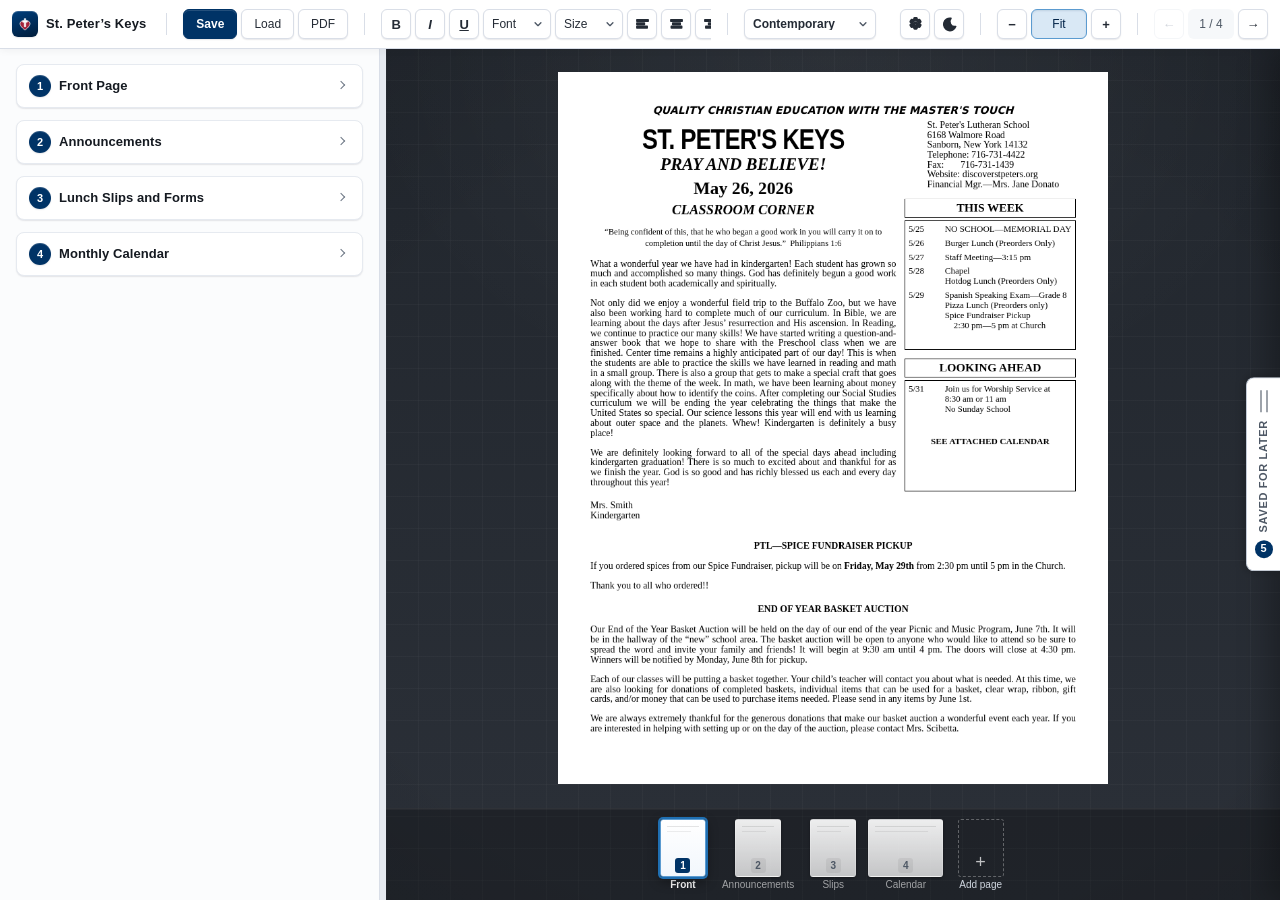
==== commit 35aedcd8: "Added server side authentication, local fallback Added server side authentication, local fallback" ====
--- a/index.html
+++ b/index.html
@@ -205,6 +205,51 @@
         </div>
       </div>
       <nav id="thumb-rail" aria-label="Go to page"><!-- built by app.js --></nav>
+
+      <!-- =============================================================
+           Save-for-later drawer. Absolutely positioned inside the preview
+           pane, which is `position: relative; overflow: hidden`, so the
+           closed drawer is clipped away and only its handle shows.
+           Contents are built by stash.js.
+           ============================================================= -->
+      <aside id="stash" class="stash" aria-label="Saved for later">
+        <button type="button" class="stash-handle" id="stash-handle"
+                aria-expanded="false" aria-controls="stash-panel"
+                title="Saved for later">
+          <span class="stash-handle-grip" aria-hidden="true"></span>
+          <span class="stash-handle-label">Saved for later</span>
+          <span class="stash-handle-count" id="stash-count" hidden>0</span>
+        </button>
+
+        <div class="stash-panel" id="stash-panel" inert>
+          <header class="stash-head">
+            <h2 class="stash-title">Saved for later</h2>
+            <button type="button" class="stash-btn stash-btn--icon"
+                    data-stash="close" title="Close the drawer"
+                    aria-label="Close the drawer">&#10005;</button>
+          </header>
+
+          <p class="stash-lead">
+            Keep a copy of a lunch slip or form here and drop it into a future
+            issue. Drag a box from the page onto this drawer, or use
+            <strong>Save for later</strong> on the box in the editor.
+          </p>
+
+          <ul class="stash-list" id="stash-list"></ul>
+
+          <p class="stash-empty" id="stash-empty" hidden>
+            The drawer is empty. Save a box from the
+            <strong>Lunch Slips and Forms</strong> section and it will appear
+            here.
+          </p>
+
+          <p class="stash-foot">
+            Saved boxes live in this browser, so they stay put when you start a
+            new issue &mdash; but they do not travel with a saved
+            <code>.json</code>.
+          </p>
+        </div>
+      </aside>
     </section>
 
   </main>
@@ -212,14 +257,25 @@
 
 <!-- =====================================================================
      Sign-in gate.
-     Sits OUTSIDE #app and covers it. app.js does not boot until this is
-     cleared, so while it is up the newsletter is not merely hidden — it has
-     not been rendered at all.
-
-     The notice is not boilerplate. There is no server behind this app, so the
-     gate is a shared-computer lock and not a security barrier; saying so where
-     people will read it is the difference between a useful convenience and a
-     false assurance somebody trusts with confidential information.
+
+     Sits OUTSIDE #app and covers it. It is NOT the front door any more: the
+     server refuses to send this page, or the app's JavaScript, without a
+     valid session, so in served mode a stranger never gets far enough to see
+     this. First-run setup lives on the server too, at /setup, behind a
+     one-time token.
+
+     What is left is the case that matters most — the session lapsing after
+     five minutes idle while an issue is open in the editor. Then this overlay
+     goes back up over the running app and signs the same person back in IN
+     PLACE: no navigation to /login, no reload, nothing retyped. auth.js calls
+     that the 'reauth' kind; the 'boot' kind (app not started yet) is the rare
+     leftover, e.g. a page restored from the back/forward cache.
+
+     Opened from disk (file://) there is no server, no accounts and no gate at
+     all, and this element simply never appears.
+
+     The notice is not boilerplate and is filled in by auth.js, because the
+     truthful sentence is different in each mode. See auth.js.
      ===================================================================== -->
 <div id="auth-gate" hidden>
   <div class="auth-card" role="dialog" aria-modal="true" aria-labelledby="auth-title">
@@ -235,13 +291,14 @@
     <h1 class="auth-title" id="auth-title">Sign in to St. Peter&rsquo;s Keys</h1>
     <p class="auth-lead" id="auth-lead"></p>
 
-    <p class="auth-degraded" id="auth-degraded" hidden>
-      This browser cannot check passwords here, because the page is not in a
-      secure context. Accounts are switched off so you can still work; open the
-      file directly from disk, or serve it over <code>https://</code>, to use
-      them.
-    </p>
-
+    <!-- Why you are looking at this: an idle timeout, or a server with no
+         accounts yet. Informational, not an error. -->
+    <p class="auth-note" id="auth-note" hidden></p>
+
+    <!-- Sign-in only. There is no "create the first account" branch here any
+         more: the server owns first-run setup at /setup, gated by a one-time
+         token, so the administrator account cannot be claimed by whoever
+         reaches the machine first on a shared network. -->
     <form id="auth-form" novalidate>
       <div class="auth-field">
         <label class="auth-label" for="auth-name">Name</label>
@@ -253,13 +310,6 @@
         <label class="auth-label" for="auth-password">Password</label>
         <input class="auth-input" id="auth-password" type="password"
                autocomplete="current-password" required>
-        <p class="auth-hint" id="auth-hint"></p>
-      </div>
-
-      <div class="auth-field" id="auth-confirm-field" hidden>
-        <label class="auth-label" for="auth-confirm">Password again</label>
-        <input class="auth-input" id="auth-confirm" type="password"
-               autocomplete="new-password">
       </div>
 
       <p class="auth-error" id="auth-error" role="alert" hidden></p>
@@ -283,16 +333,28 @@
               title="Close" aria-label="Close settings">&#10005;</button>
     </div>
 
+    <!-- Plain http:// to a host that is not this machine. Filled in and
+         un-hidden by auth.js: Settings is where passwords get typed, so it is
+         the right place to say that they are crossing the network in the
+         clear. -->
+    <p class="set-warn" id="settings-insecure" hidden></p>
+
     <section class="set-section">
-      <h3 class="set-h">Signed in</h3>
+      <h3 class="set-h" id="settings-me-h">Signed in</h3>
       <div class="set-me">
         <span class="set-me-name" id="settings-who"></span>
         <span class="set-me-role" id="settings-role"></span>
-        <button type="button" class="ed-btn" data-auth="signout">Sign out</button>
+        <button type="button" class="ed-btn" id="settings-signout"
+                data-auth="signout">Sign out</button>
       </div>
     </section>
 
-    <section class="set-section">
+    <!-- Opened from disk: there is no server, so there are no accounts to
+         show and no forms that could do anything. Shown INSTEAD of the roster
+         and the forms below, which auth.js hides. -->
+    <p class="set-offline" id="settings-offline" hidden></p>
+
+    <section class="set-section" id="settings-password-section">
       <h3 class="set-h">Your password</h3>
       <form id="settings-password-form" class="set-form">
         <label class="set-label" for="settings-current-password">Current password</label>
@@ -308,7 +370,9 @@
       </form>
     </section>
 
-    <!-- Administrators only; hidden outright for everyone else. -->
+    <!-- Administrators only. Not merely hidden for everyone else: auth.js
+         never builds the roster or asks the server for it, and GET /api/users
+         answers 403 to a non-administrator in any case. -->
     <section class="set-section" id="settings-people" hidden>
       <h3 class="set-h">People</h3>
       <ul class="set-users" id="settings-user-list"></ul>
@@ -327,7 +391,7 @@
       </form>
     </section>
 
-    <section class="set-section">
+    <section class="set-section" id="settings-account-section">
       <h3 class="set-h">Your account</h3>
       <button type="button" class="ed-btn ed-btn--danger"
               id="settings-delete-self" data-auth="delete-self">
@@ -353,7 +417,7 @@
   <form id="name-dialog-form" class="dlg-form">
     <h2 class="dlg-title" id="name-dialog-title">Save newsletter</h2>
     <p class="dlg-note" id="name-dialog-note"></p>
-    <label class="dlg-label" for="name-dialog-input">File name</label>
+    <label class="dlg-label" id="name-dialog-label" for="name-dialog-input">File name</label>
     <div class="dlg-inputwrap">
       <input type="text" id="name-dialog-input" class="dlg-input"
              autocomplete="off" spellcheck="false"
@@ -386,6 +450,7 @@
 <script src="assets/js/render.js"></script>
 <script src="assets/js/arrange.js"></script>
 <script src="assets/js/editor.js"></script>
+<script src="assets/js/stash.js"></script>
 <!-- Before app.js: app.js hands Auth the boot decision, so the newsletter is
      never rendered while the gate is up. -->
 <script src="assets/js/auth.js"></script>
--- a/assets/css/app.css
+++ b/assets/css/app.css
@@ -3664,12 +3664,26 @@
 /* =============================================================================
  * 27 — SIGN-IN GATE (#auth-gate) & SETTINGS (#settings-dialog)
  * -----------------------------------------------------------------------------
- * The gate covers the whole viewport while #app is un-booted. It is chrome, so
- * it uses the app tokens and follows the theme; the paper is not involved.
+ * The gate covers the whole viewport. It is chrome, so it uses the app tokens
+ * and follows the theme; the paper is not involved.
+ *
+ * TWO lock classes, and the difference matters:
+ *
+ *   .is-locked   — the app has not booted (or has been signed out of). #app is
+ *                  display:none, because there is nothing in it worth keeping.
+ *
+ *   .is-relocked — the session lapsed while an issue was open. #app must stay
+ *                  LAID OUT: display:none would throw away scroll positions,
+ *                  collapse the editor and make signing back in feel like a
+ *                  reload, which is the one thing the in-place re-auth exists
+ *                  to avoid. The gate's own background is opaque, so nothing
+ *                  of the newsletter is legible behind it either way.
  * ========================================================================== */
 
 body.is-locked { overflow: hidden; }
 body.is-locked #app { display: none; }
+
+body.is-relocked { overflow: hidden; }
 
 #auth-gate {
   position: fixed;
@@ -3790,6 +3804,13 @@
 
 .auth-error[hidden] { display: none; }
 
+/* NOT used by #auth-gate any more — the "accounts are switched off, this page
+ * is not a secure context" state it was written for is gone, along with all
+ * browser-side hashing. The class stays because the server-rendered sign-in
+ * pages (server/login.html, server/setup.html) use it for their plain-http
+ * warning, and app.css is deliberately allowlisted to them so those pages
+ * look like the rest of the app. The name is a leftover; the box is now
+ * simply "a warning, in a card". `.auth-hint` above is theirs too. */
 .auth-degraded {
   margin: 0 0 var(--sp-4);
   padding: var(--sp-2) var(--sp-3);
@@ -3803,6 +3824,34 @@
 
 .auth-degraded[hidden] { display: none; }
 
+.auth-degraded p { margin: 0 0 var(--sp-2); }
+.auth-degraded p:last-of-type { margin-bottom: 0; }
+
+.auth-degraded code {
+  padding: 0 3px;
+  border-radius: 3px;
+  background: rgba(0, 0, 0, 0.14);
+  font-family: ui-monospace, SFMono-Regular, Menlo, Consolas, monospace;
+  font-size: 0.94em;
+}
+
+/* Why you are back at the sign-in screen. Informational, not an error — a
+ * timeout dressed up in red reads as a fault. */
+.auth-note {
+  margin: 0 0 var(--sp-3);
+  padding: var(--sp-2) var(--sp-3);
+  border: 1px solid var(--border);
+  border-radius: var(--r-md);
+  background: var(--surface-sunken);
+  color: var(--text-muted);
+  font-size: var(--fs-12);
+  line-height: 1.45;
+}
+
+.auth-note[hidden] { display: none; }
+
+#auth-form[hidden] { display: none; }
+
 .auth-submit {
   width: 100%;
   height: 38px;
@@ -3945,6 +3994,358 @@
   color: var(--danger-strong);
 }
 
+/* --- 27, continued: the two mode-dependent settings states ---------------- *
+ * Both replace content rather than decorate it, so both are sized to be read
+ * as prose rather than skimmed as a badge.
+ * -------------------------------------------------------------------------- */
+
+/* "You are on plain http:// to another machine." A warning, not an error:
+ * nothing has gone wrong, but a password is about to be typed into a form
+ * that will cross the network in the clear. It sits directly under the
+ * dialog's title, above everything it is warning about. */
+.set-warn {
+  margin: 0 0 var(--sp-3);
+  padding: var(--sp-2) var(--sp-3);
+  border: 1px solid var(--warn-border);
+  border-radius: var(--r-md);
+  background: var(--warn-bg);
+  color: var(--warn-strong);
+  font-size: var(--fs-12);
+  line-height: 1.45;
+}
+
+.set-warn[hidden] { display: none; }
+
+/* "Opened from disk." Not a warning and not an error — it is the ordinary
+ * state of a copy someone double-clicked, and dressing it in red would train
+ * people to ignore the colour. Quiet, and where the roster would have been. */
+.set-offline {
+  margin: var(--sp-3) 0;
+  padding: var(--sp-3);
+  border: 1px dashed var(--border-strong);
+  border-radius: var(--r-md);
+  background: var(--surface-sunken);
+  color: var(--text-muted);
+  font-size: var(--fs-12);
+  line-height: 1.5;
+}
+
+.set-offline[hidden] { display: none; }
+
 @media (prefers-reduced-motion: reduce) {
   .auth-submit { transition: none; }
 }
+
+
+/* =============================================================================
+ * 28 — SAVE-FOR-LATER DRAWER  (#stash)
+ * -----------------------------------------------------------------------------
+ * A cabinet drawer down the right edge of #preview-pane, which is
+ * `position: relative; overflow: hidden` — so the closed drawer is genuinely
+ * clipped away by the pane rather than merely hidden, and only the handle
+ * remains sticking out.
+ *
+ * The whole aside slides, handle included. The handle is offset LEFT of the
+ * panel by its own width, so when the aside is pushed fully off the right edge
+ * the handle is exactly what is left on screen.
+ * ========================================================================== */
+.stash {
+  --stash-w: 288px;
+  --stash-handle-w: 34px;
+
+  position: absolute;
+  top: 0;
+  right: 0;
+  bottom: 0;
+  z-index: var(--z-thumbs);
+  width: var(--stash-w);
+  display: flex;
+  transform: translateX(100%);
+  transition: transform var(--dur-3, 260ms) var(--ease-out);
+}
+
+.stash.is-open { transform: translateX(0); }
+
+/* --- the handle ----------------------------------------------------------- */
+.stash-handle {
+  position: absolute;
+  left: calc(-1 * var(--stash-handle-w));
+  top: 50%;
+  transform: translateY(-50%);
+  width: var(--stash-handle-w);
+  min-height: 132px;
+  padding: var(--sp-3) 0;
+  display: flex;
+  flex-direction: column;
+  align-items: center;
+  justify-content: center;
+  gap: var(--sp-2);
+
+  border: 1px solid var(--border-strong);
+  border-right: 0;
+  border-radius: var(--r-lg) 0 0 var(--r-lg);
+  background: var(--surface-raised);
+  color: var(--text-muted);
+  cursor: pointer;
+  box-shadow: -2px 0 10px rgba(0, 0, 0, 0.22);
+  -webkit-user-select: none;
+  user-select: none;
+  transition:
+    background-color var(--dur-1) var(--ease-standard),
+    color var(--dur-1) var(--ease-standard),
+    box-shadow var(--dur-1) var(--ease-standard);
+}
+
+.stash-handle:hover {
+  background: var(--surface-hover);
+  color: var(--text-strong);
+}
+
+.stash-handle:focus-visible {
+  outline: none;
+  box-shadow: var(--focus-ring-flat), -2px 0 10px rgba(0, 0, 0, 0.22);
+}
+
+/* The pull: two ridges, like the milled grip on a real drawer front. */
+.stash-handle-grip {
+  flex: 0 0 auto;
+  width: 14px;
+  height: 22px;
+  border-radius: 2px;
+  background:
+    linear-gradient(to right,
+      transparent 0 3px, currentColor 3px 5px,
+      transparent 5px 9px, currentColor 9px 11px, transparent 11px);
+  opacity: 0.55;
+}
+
+.stash-handle-label {
+  writing-mode: vertical-rl;
+  transform: rotate(180deg);      /* reads bottom-to-top, like a book spine */
+  font-size: var(--fs-11);
+  font-weight: var(--fw-semi);
+  letter-spacing: 0.06em;
+  text-transform: uppercase;
+  white-space: nowrap;
+}
+
+.stash-handle-count {
+  flex: 0 0 auto;
+  min-width: 18px;
+  padding: 1px 4px;
+  border-radius: var(--r-pill);
+  background: var(--brand);
+  color: var(--text-invert);
+  font-size: var(--fs-11);
+  font-weight: var(--fw-bold);
+  line-height: 1.4;
+  font-variant-numeric: tabular-nums;
+  text-align: center;
+}
+
+.stash-handle-count[hidden] { display: none; }
+
+/* --- the drawer body ------------------------------------------------------ */
+.stash-panel {
+  flex: 1 1 auto;
+  min-width: 0;
+  display: flex;
+  flex-direction: column;
+  border-left: 1px solid var(--border-strong);
+  background: var(--surface-rail);
+  box-shadow: -10px 0 30px rgba(0, 0, 0, 0.30);
+}
+
+.stash-head {
+  display: flex;
+  align-items: center;
+  justify-content: space-between;
+  gap: var(--sp-2);
+  flex: 0 0 auto;
+  padding: var(--sp-3) var(--sp-3) var(--sp-2);
+  border-bottom: 1px solid var(--border-subtle);
+}
+
+.stash-title {
+  margin: 0;
+  font-size: var(--fs-13);
+  font-weight: var(--fw-semi);
+  color: var(--text-strong);
+}
+
+.stash-lead,
+.stash-empty,
+.stash-foot {
+  flex: 0 0 auto;
+  margin: 0;
+  padding: var(--sp-2) var(--sp-3);
+  font-size: var(--fs-11);
+  line-height: 1.5;
+  color: var(--text-subtle);
+}
+
+.stash-foot {
+  border-top: 1px solid var(--border-subtle);
+  color: var(--text-faint);
+}
+
+.stash-empty[hidden] { display: none; }
+
+.stash-foot code {
+  padding: 0 3px;
+  border-radius: 3px;
+  background: var(--surface-active);
+  font-family: ui-monospace, SFMono-Regular, Menlo, Consolas, monospace;
+  font-size: 0.94em;
+}
+
+/* THE scrolling region: `min-height: 0` is what lets a flex child actually
+ * scroll instead of growing the drawer past the pane. */
+.stash-list {
+  flex: 1 1 auto;
+  min-height: 0;
+  overflow-y: auto;
+  overscroll-behavior: contain;
+  margin: 0;
+  padding: var(--sp-2) var(--sp-3) var(--sp-3);
+  list-style: none;
+  display: flex;
+  flex-direction: column;
+  gap: var(--sp-2);
+}
+
+/* --- an item -------------------------------------------------------------- */
+/* Two rows, not one.
+ *
+ * Side by side, three buttons left about 150px of a 288px drawer for the name,
+ * so every label came out as "THIS THURSDAY, …" — which defeats the point of
+ * naming them. The name now gets the full width and the actions sit under it. */
+.stash-item {
+  display: grid;
+  grid-template-columns: 22px minmax(0, 1fr);
+  grid-template-rows: auto auto;
+  align-items: center;
+  column-gap: var(--sp-2);
+  row-gap: var(--sp-1);
+  padding: var(--sp-2);
+  border: 1px solid var(--border-subtle);
+  border-radius: var(--r-md);
+  background: var(--surface-raised);
+  box-shadow: var(--sh-1);
+}
+
+.stash-item.is-new { animation: stash-in var(--dur-3, 260ms) var(--ease-out); }
+
+@keyframes stash-in {
+  from { transform: translateX(14px); box-shadow: 0 0 0 3px var(--brand-200); }
+  to   { transform: none; }
+}
+
+.stash-item-icon {
+  grid-column: 1;
+  grid-row: 1;
+  text-align: center;
+  font-size: var(--fs-13);
+  color: var(--text-muted);
+}
+
+.stash-item-main {
+  grid-column: 2;
+  grid-row: 1;
+  min-width: 0;
+  display: flex;
+  flex-direction: column;
+}
+
+.stash-item-name {
+  font-size: var(--fs-12);
+  font-weight: var(--fw-semi);
+  line-height: 1.35;
+  color: var(--text-strong);
+  overflow-wrap: anywhere;
+  /* Two lines, then ellipsis — enough for a real name, never enough to push
+   * the rest of the drawer off screen. */
+  display: -webkit-box;
+  -webkit-line-clamp: 2;
+  -webkit-box-orient: vertical;
+  overflow: hidden;
+}
+
+.stash-item-meta {
+  font-size: var(--fs-11);
+  color: var(--text-subtle);
+  overflow: hidden;
+  text-overflow: ellipsis;
+  white-space: nowrap;
+}
+
+.stash-item-tools {
+  grid-column: 2;
+  grid-row: 2;
+  display: flex;
+  align-items: center;
+  justify-content: flex-end;
+  gap: var(--sp-1);
+}
+
+.stash-btn {
+  height: 24px;
+  padding: 0 var(--sp-2);
+  border: 1px solid var(--border);
+  border-radius: var(--r-sm, 4px);
+  background: var(--surface-raised);
+  color: var(--text-muted);
+  font: inherit;
+  font-size: var(--fs-11);
+  line-height: 1;
+  cursor: pointer;
+}
+
+.stash-btn:hover {
+  background: var(--surface-hover);
+  color: var(--text-strong);
+  border-color: var(--border-strong);
+}
+
+.stash-btn:focus-visible { outline: 2px solid var(--focus); outline-offset: 1px; }
+
+.stash-btn--icon { width: 24px; padding: 0; }
+
+.stash-btn--go {
+  border-color: var(--brand-300);
+  color: var(--text-brand, var(--brand));
+  font-weight: var(--fw-semi);
+}
+
+.stash-btn--danger:hover {
+  border-color: var(--danger);
+  color: var(--danger);
+}
+
+/* --- drag-and-drop target ------------------------------------------------- */
+/* Reachable while the drawer is still closed: hovering the handle mid-drag
+ * slides it open (arrange.js), so the whole aside lights up. */
+.stash.is-drop-target .stash-panel,
+.stash.is-drop-target .stash-handle {
+  border-color: var(--brand);
+  background: var(--brand-50);
+}
+
+.stash.is-drop-target .stash-panel {
+  box-shadow: inset 0 0 0 2px var(--brand), -10px 0 30px rgba(0, 0, 0, 0.30);
+}
+
+.stash.is-drop-target .stash-handle { color: var(--brand); }
+
+/* Never in the way of a drag that is aimed past it at the paper. */
+body.is-arranging .stash-panel { pointer-events: none; }
+
+@media (prefers-reduced-motion: reduce) {
+  .stash { transition: none; }
+  .stash-item.is-new { animation: none; }
+}
+
+/* Narrow windows: the drawer would cover the whole preview, so cap it. */
+@media (max-width: 900px) {
+  .stash { --stash-w: min(288px, 62vw); }
+}
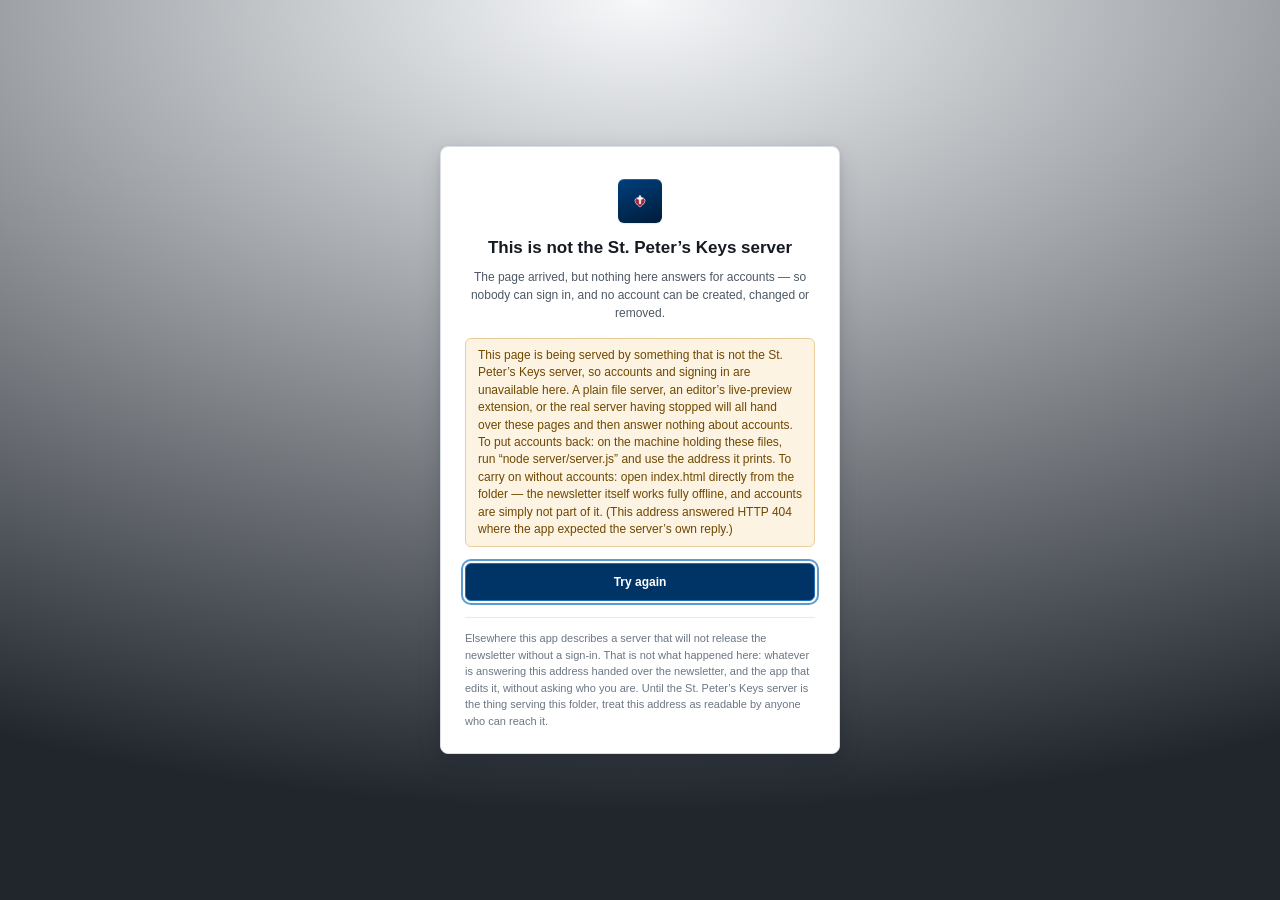
==== commit a90de6d7: "Only server side authentication for web-based, created desktop app Only server side authentication f" ====
--- a/index.html
+++ b/index.html
@@ -291,14 +291,23 @@
     <h1 class="auth-title" id="auth-title">Sign in to St. Peter&rsquo;s Keys</h1>
     <p class="auth-lead" id="auth-lead"></p>
 
-    <!-- Why you are looking at this: an idle timeout, or a server with no
-         accounts yet. Informational, not an error. -->
+    <!-- Why you are looking at this: an idle timeout, a server with no
+         accounts yet, or — the loud one — this page being served by something
+         that is not the St. Peter's Keys server, in which case auth.js adds
+         .auth-note--alarm and this paragraph carries the whole diagnosis and
+         both ways out of it. Informational by default, a fault when it says
+         so. -->
     <p class="auth-note" id="auth-note" hidden></p>
 
     <!-- Sign-in only. There is no "create the first account" branch here any
          more: the server owns first-run setup at /setup, gated by a one-time
          token, so the administrator account cannot be claimed by whoever
-         reaches the machine first on a shared network. -->
+         reaches the machine first on a shared network.
+
+         auth.js HIDES this form outright when there is no API behind it. A
+         sign-in box in front of a plain file server would take a real password,
+         send it somewhere that has never heard of /api/auth/signin, and report
+         a failure that reads as "you typed it wrong". -->
     <form id="auth-form" novalidate>
       <div class="auth-field">
         <label class="auth-label" for="auth-name">Name</label>
@@ -317,6 +326,16 @@
       <button type="submit" class="tb-btn tb-btn--primary auth-submit"
               id="auth-submit">Sign in</button>
     </form>
+
+    <!-- The way out of the two panels that have no sign-in form: "there is no
+         API here" and "the server has stopped answering". Without it the panel
+         would be a cell rather than a diagnosis — someone who starts the real
+         server in the next terminal needs a control that lets them straight
+         in, and a reload is a worse answer because whatever is answering the
+         port might not return this page at all. Sits OUTSIDE #auth-form so it
+         cannot submit it. -->
+    <button type="button" class="tb-btn tb-btn--primary auth-submit"
+            id="auth-retry" hidden>Try again</button>
 
     <p class="auth-notice"></p>
   </div>
--- a/assets/css/app.css
+++ b/assets/css/app.css
@@ -3848,9 +3848,28 @@
   line-height: 1.45;
 }
 
+/* The same paragraph, in its other voice. An idle timeout in red reads as a
+ * fault, which is why .auth-note is calm — but "this page is being served by
+ * something that is not the St. Peter's Keys server" IS a fault, it is the
+ * only text on that panel, and it has to be read rather than skimmed. Warning
+ * rather than danger on purpose: nothing is broken and nothing is lost, the
+ * app is simply pointed at the wrong program. */
+.auth-note--alarm {
+  border-color: var(--warn-border);
+  background: var(--warn-bg);
+  color: var(--warn-strong);
+  text-align: left;
+}
+
 .auth-note[hidden] { display: none; }
 
 #auth-form[hidden] { display: none; }
+
+/* Shares .auth-submit's sizing. It DOES need its own [hidden] rule: .tb-btn
+ * sets `display: inline-flex`, which beats the user-agent's `[hidden] {
+ * display: none }` on specificity, so `hidden` alone would leave a "Try again"
+ * button sitting under the normal sign-in form. */
+#auth-retry[hidden] { display: none; }
 
 .auth-submit {
   width: 100%;
